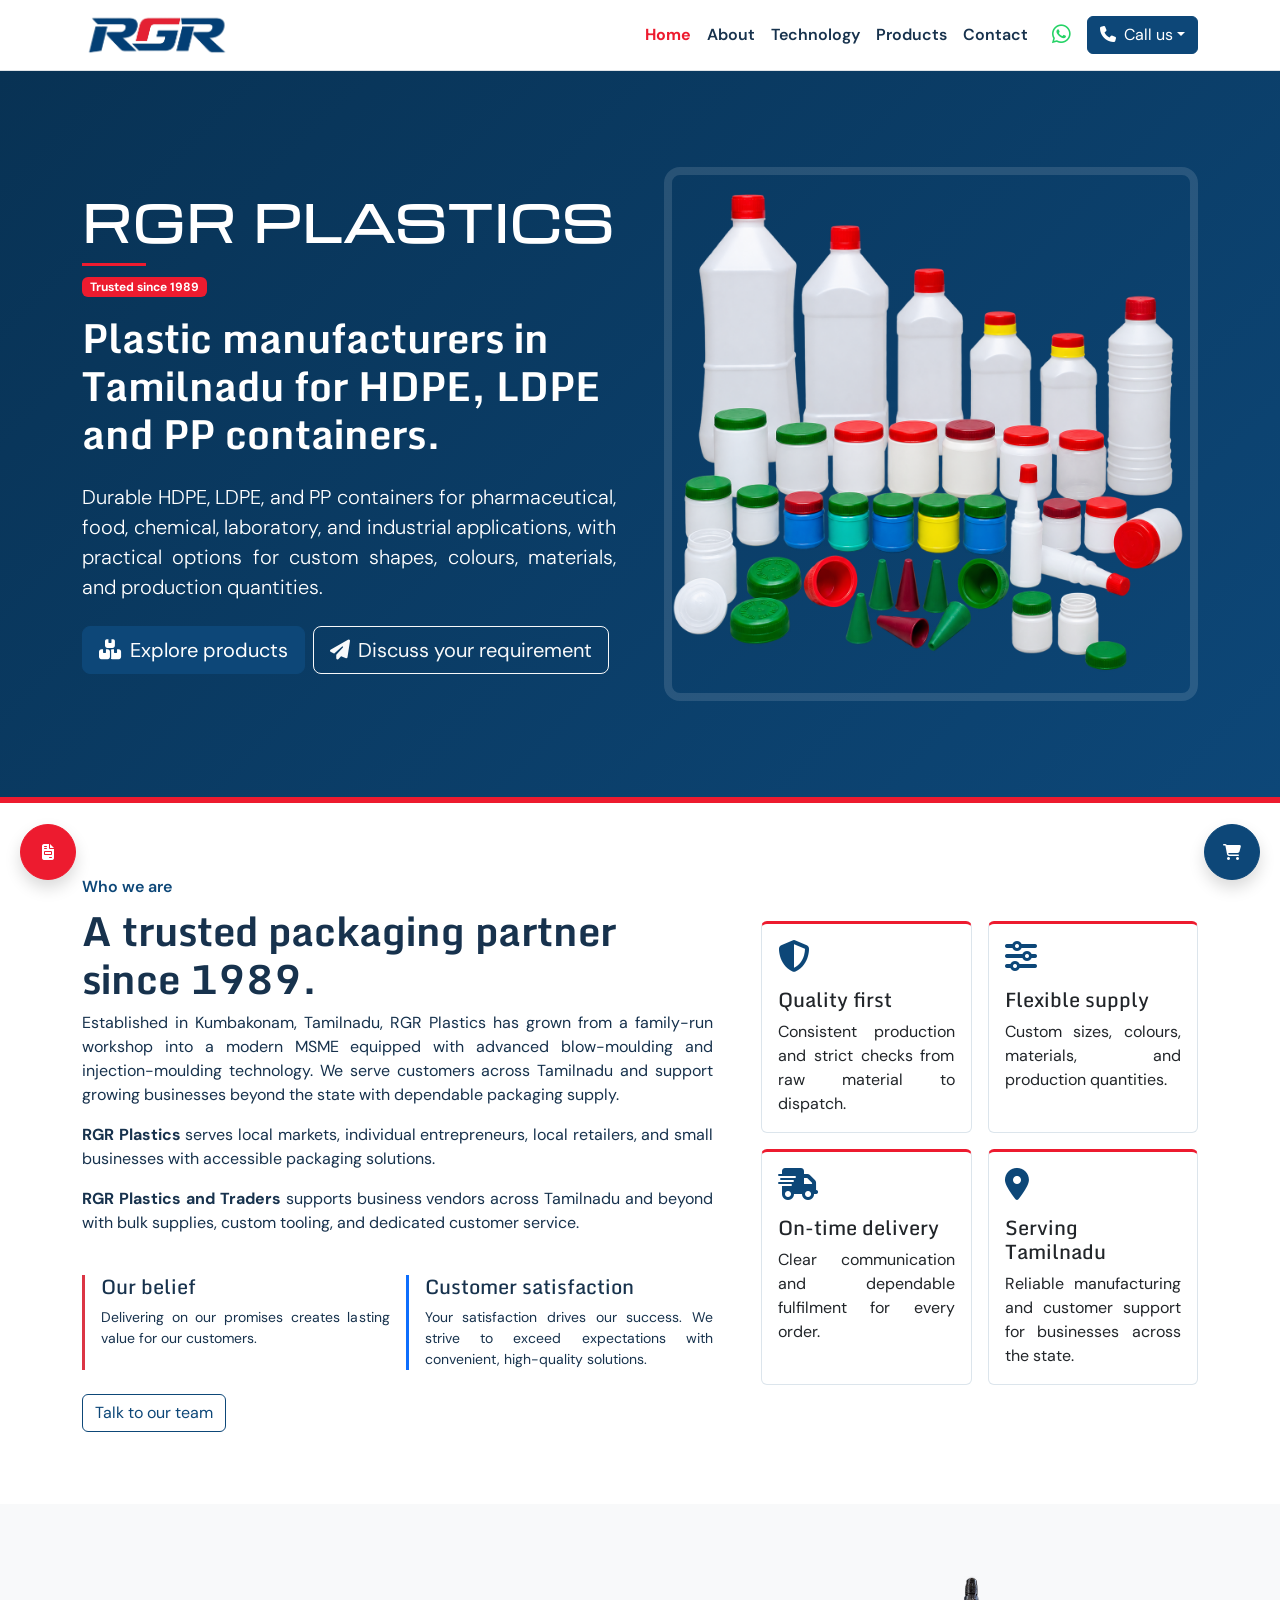
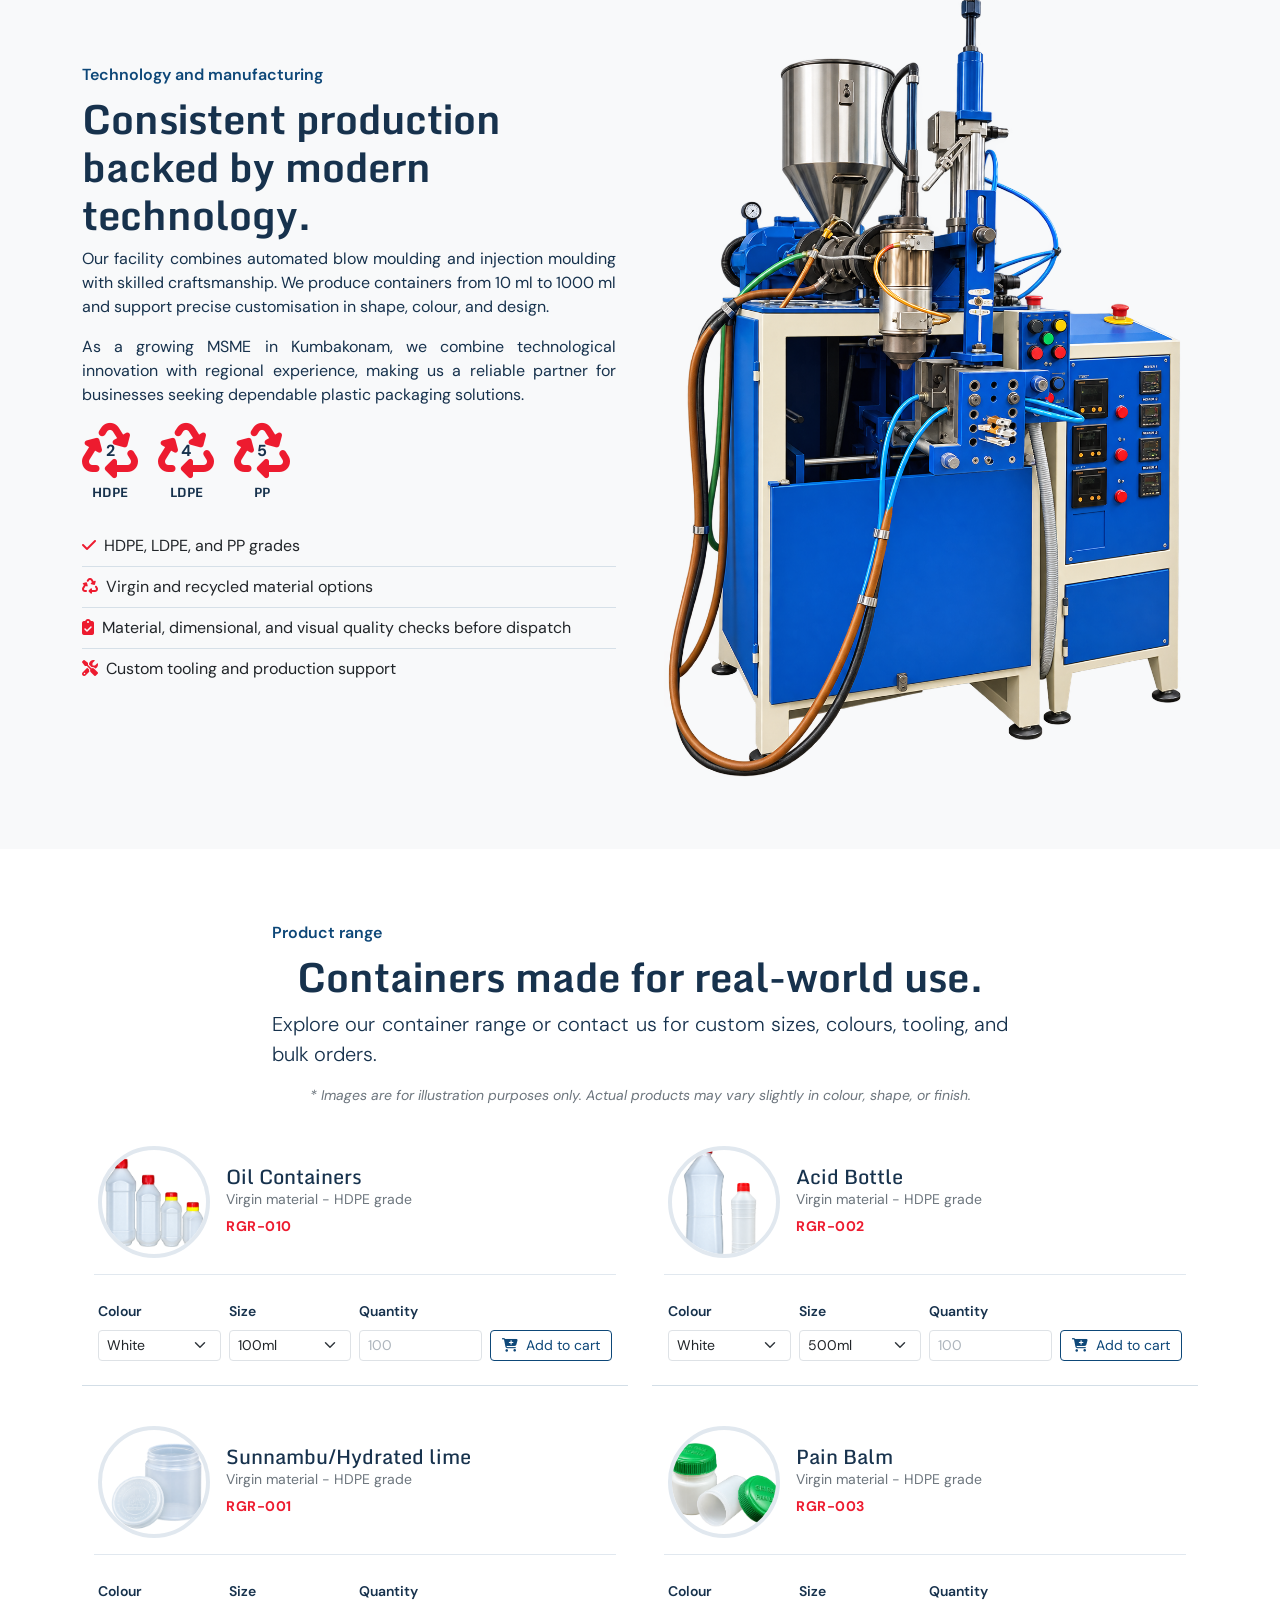
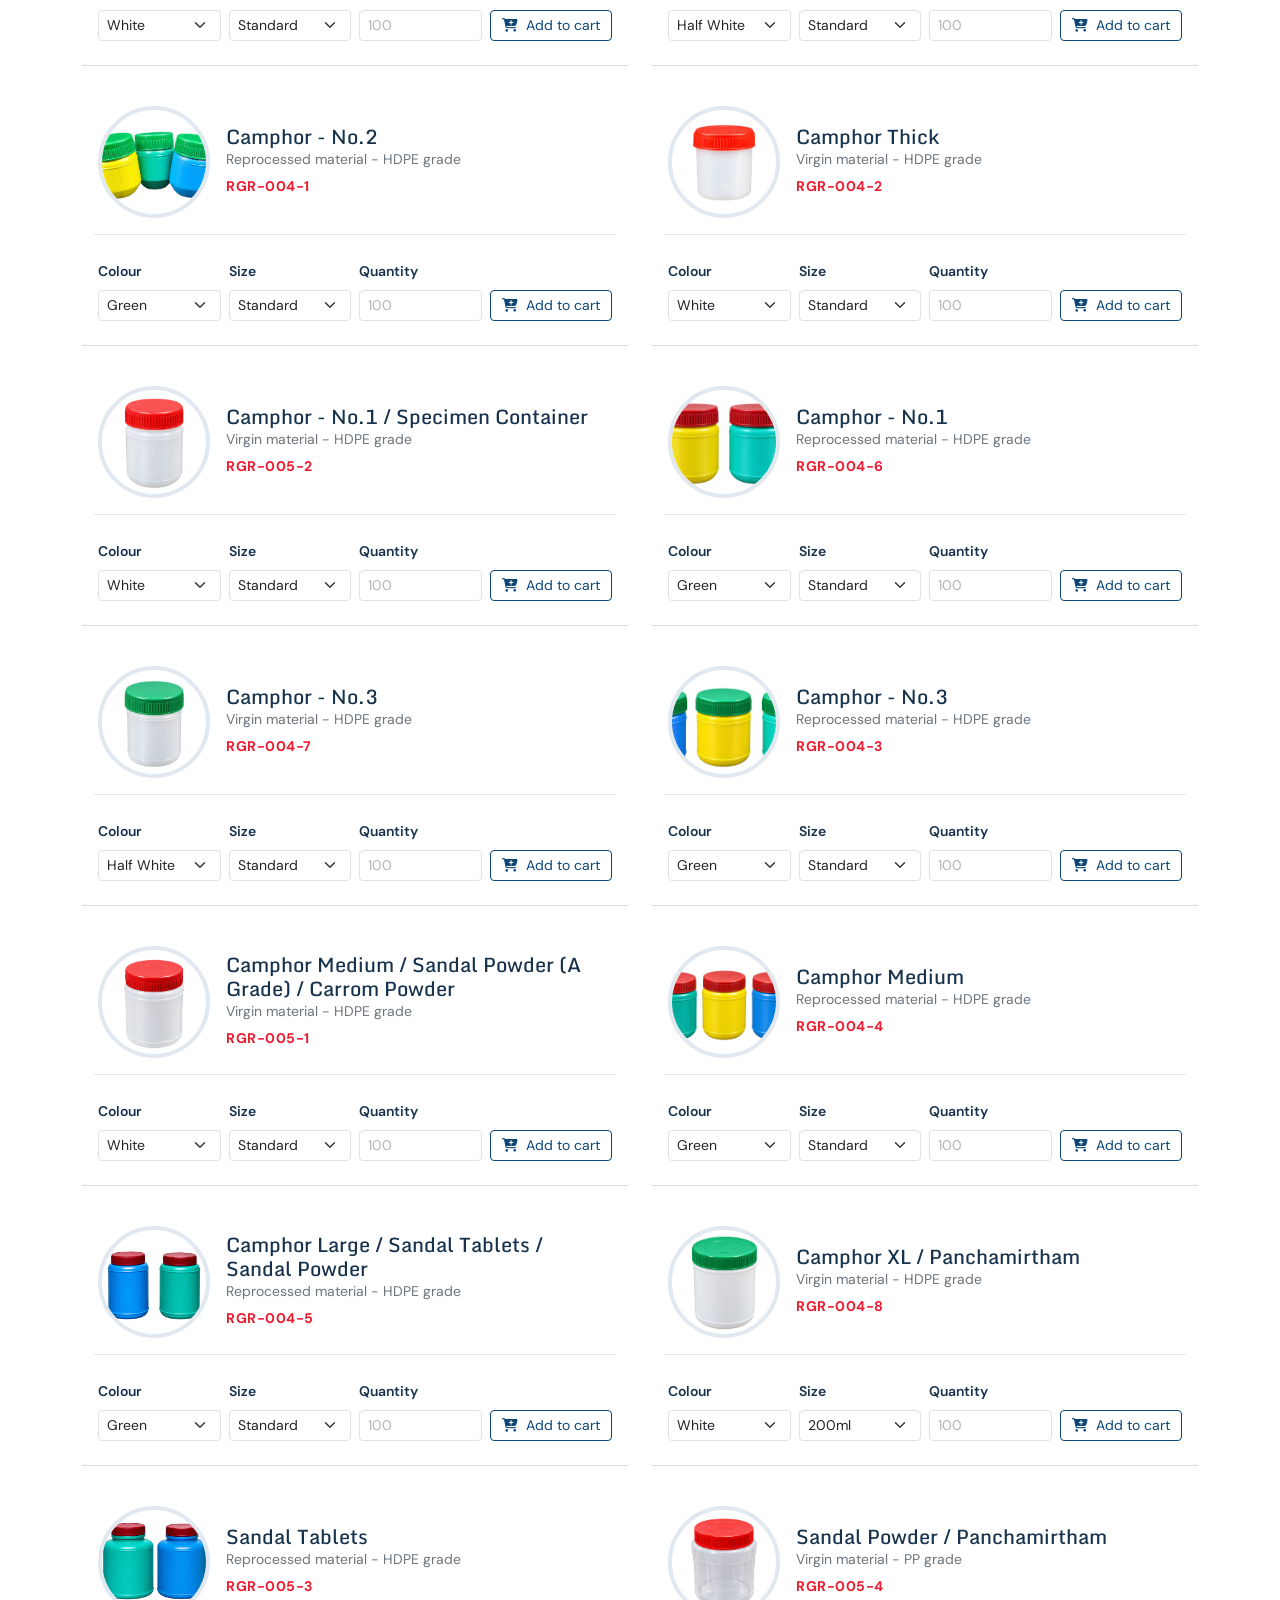
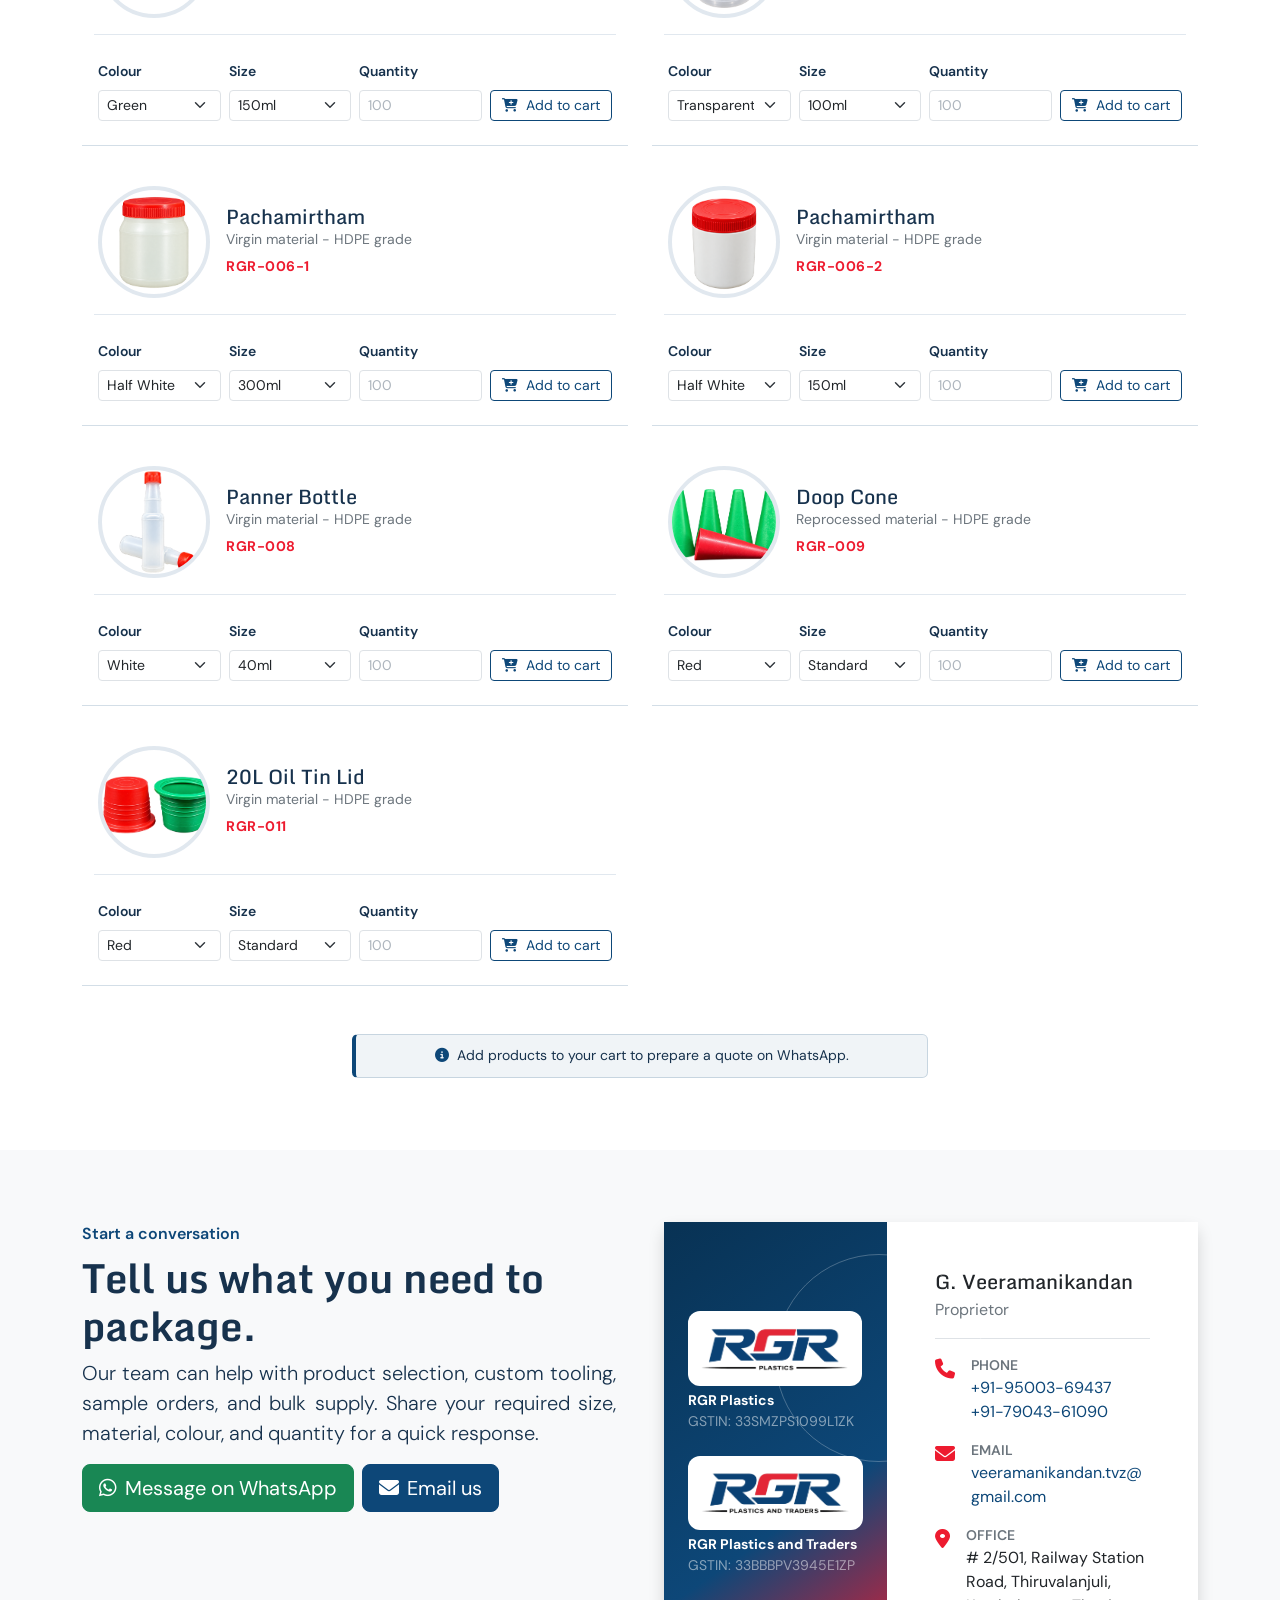
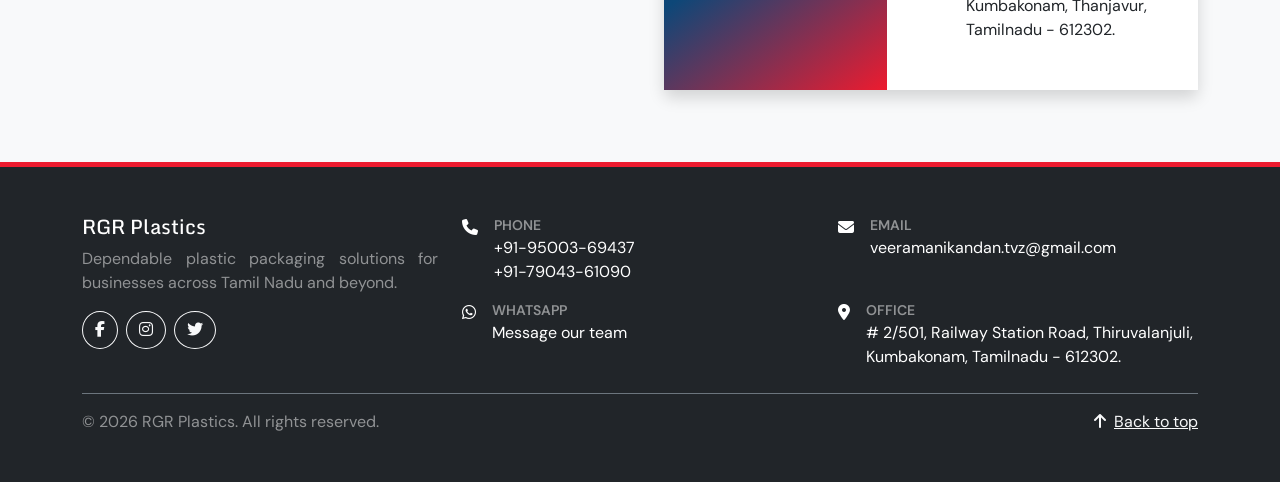
==== index.html @ 865efd6a "updated script" ====
<!doctype html>
<html lang="en">

<head>
    <meta charset="utf-8">
    <meta name="viewport" content="width=device-width, initial-scale=1">
    <meta name="description"
        content="RGR Plastics is a trusted plastic manufacturer in Tamilnadu, producing HDPE, LDPE, and PP containers for pharmaceutical, food, chemical, and industrial applications.">
    <meta name="author" content="RGR Plastics">
    <meta name="robots" content="index, follow">
    <link rel="canonical" href="https://rgrplastics.in/">
    <meta property="og:type" content="website">
    <meta property="og:url" content="https://rgrplastics.in/">
    <meta property="og:title" content="Plastic Manufacturers in Tamilnadu | RGR Plastics">
    <meta property="og:description"
        content="Trusted plastic manufacturers in Tamilnadu producing reliable HDPE, LDPE, and PP containers for business and industrial packaging.">
    <meta property="og:image" content="https://rgrplastics.in/img/rgr/logo.png">
    <meta name="twitter:card" content="summary_large_image">
    <meta name="twitter:title" content="Plastic Manufacturers in Tamilnadu | RGR Plastics">
    <meta name="twitter:description"
        content="Plastic manufacturers in Tamilnadu producing HDPE, LDPE, and PP containers for pharmaceutical, food, chemical, laboratory, and industrial applications.">
    <meta name="twitter:image" content="https://rgrplastics.in/img/rgr/logo.png">
    <title>Plastic Manufacturers in Tamilnadu | RGR Plastics</title>
    <link rel="icon" href="img/rgr/logo.png" type="image/png">
    <link rel="preconnect" href="https://fonts.googleapis.com">
    <link rel="preconnect" href="https://fonts.gstatic.com" crossorigin>
    <link
        href="https://fonts.googleapis.com/css2?family=DM+Sans:wght@400;500;600;700&family=Michroma&family=Monda:wght@400;500;600;700&display=swap"
        rel="stylesheet">
    <link href="https://cdn.jsdelivr.net/npm/bootstrap@5.3.3/dist/css/bootstrap.min.css" rel="stylesheet"
        integrity="sha384-QWTKZyjpPEjISv5WaRU9OFeRpok6YctnYmDr5pNlyT2bRjXh0JMhjY6hW+ALEwIH" crossorigin="anonymous">
    <link href="https://cdnjs.cloudflare.com/ajax/libs/font-awesome/6.5.2/css/all.min.css" rel="stylesheet">
    <link href="css/theme.css" rel="stylesheet">
    <!-- Google tag (gtag.js) -->
    <script async src="https://www.googletagmanager.com/gtag/js?id=G-NBM13FR09Q"></script>
    <script>
        window.dataLayer = window.dataLayer || [];
        function gtag() { dataLayer.push(arguments); }
        gtag('js', new Date());

        gtag('config', 'G-NBM13FR09Q');
    </script>
    <script type="application/ld+json">
    {
        "@context": "https://schema.org",
        "@type": ["Organization", "LocalBusiness"],
        "name": "RGR Plastics",
        "url": "https://rgrplastics.in/",
        "logo": "https://rgrplastics.in/img/rgr/logo.png",
        "description": "Plastic manufacturer in Tamilnadu producing HDPE, LDPE, and PP containers for pharmaceutical, food, chemical, laboratory, and industrial applications.",
        "email": "veeramanikandan.tvz@gmail.com",
        "areaServed": "Tamilnadu",
        "address": {
            "@type": "PostalAddress",
            "streetAddress": "# 2/501, Railway Station Road, Thiruvalanjuli",
            "addressLocality": "Kumbakonam",
            "addressRegion": "Tamilnadu",
            "postalCode": "612302",
            "addressCountry": "IN"
        },
        "telephone": "+91-95003-69437",
        "contactPoint": [
            {
                "@type": "ContactPoint",
                "telephone": "+91-95003-69437",
                "contactType": "sales",
                "areaServed": "Tamilnadu"
            },
            {
                "@type": "ContactPoint",
                "telephone": "+91-79043-61090",
                "contactType": "sales",
                "areaServed": "Tamilnadu"
            }
        ]
    }
    </script>
</head>

<body data-bs-spy="scroll" data-bs-target="#site-navigation" data-bs-smooth-scroll="true" tabindex="0">
    <nav id="site-navigation" class="navbar navbar-expand-lg navbar-light bg-white border-bottom sticky-top">
        <div class="container">
            <a class="navbar-brand d-flex align-items-center gap-2" href="#home">
                <img src="img/rgr/logo.png" alt="RGR Plastics" width="120" height="40">
            </a>
            <button class="navbar-toggler" type="button" data-bs-toggle="collapse" data-bs-target="#main-navigation"
                aria-controls="main-navigation" aria-expanded="false" aria-label="Toggle navigation"><span
                    class="navbar-toggler-icon"></span></button>
            <div id="main-navigation" class="collapse navbar-collapse">
                <ul class="navbar-nav ms-auto mb-2 mb-lg-0">
                    <li class="nav-item"><a class="nav-link" href="#home">Home</a></li>
                    <li class="nav-item"><a class="nav-link" href="#about">About</a></li>
                    <li class="nav-item"><a class="nav-link" href="#technology">Technology</a></li>
                    <li class="nav-item"><a class="nav-link" href="#products">Products</a></li>
                    <li class="nav-item"><a class="nav-link" href="#contact">Contact</a></li>
                </ul>
                <a class="whatsapp-nav-link ms-lg-3" href="https://wa.me/919500369437" target="_blank"
                    rel="noopener noreferrer" aria-label="Message RGR Plastics on WhatsApp"
                    title="Message on WhatsApp"><i class="fa-brands fa-whatsapp" aria-hidden="true"></i></a>
                <div class="dropdown ms-lg-3">
                    <button class="btn btn-primary dropdown-toggle" type="button" data-bs-toggle="dropdown"
                        aria-expanded="false"><i class="fa-solid fa-phone me-2" aria-hidden="true"></i>Call us</button>
                    <ul class="dropdown-menu dropdown-menu-end">
                        <li><a class="dropdown-item" href="tel:+919500369437"><i class="fa-solid fa-phone me-2"
                                    aria-hidden="true"></i>+91 95003 69437</a></li>
                        <li><a class="dropdown-item" href="tel:+917904361090"><i class="fa-solid fa-phone me-2"
                                    aria-hidden="true"></i>+91 79043 61090</a></li>
                    </ul>
                </div>
            </div>
        </div>
    </nav>

    <main>
        <header id="home" class="hero-panel bg-dark text-white py-5">
            <div class="container py-5">
                <div class="row align-items-center g-5">
                    <div class="col-lg-6">
                        <div class="hero-brand mb-3">
                            <div class="hero-brand-title display-5 fw-bold mb-2 text-uppercase">RGR Plastics</div>
                            <span class="badge text-bg-primary">Trusted since 1989</span>
                        </div>
                        <h1 class="display-6 fw-bold">Plastic manufacturers in Tamilnadu for HDPE, LDPE and PP
                            containers.</h1>
                        <p class="lead my-4">Durable HDPE, LDPE, and PP containers for pharmaceutical, food, chemical,
                            laboratory, and industrial applications, with practical options for custom shapes, colours,
                            materials, and production quantities.</p>

                        <div class="d-flex flex-wrap gap-2"><a class="btn btn-primary btn-lg" href="#products"><i
                                    class="fa-solid fa-boxes-stacked me-2" aria-hidden="true"></i>Explore products</a><a
                                class="btn btn-outline-light btn-lg" href="#contact"><i
                                    class="fa-solid fa-paper-plane me-2" aria-hidden="true"></i>Discuss your
                                requirement</a>
                        </div>
                    </div>
                    <div class="col-lg-6 text-center"><img class="img-fluid rounded-4" src="img/rgr/homepage.png"
                            alt="RGR Plastics manufacturing facility and products" width="600" height="400"
                            fetchpriority="high"></div>
                </div>
            </div>
        </header>

        <section id="about" class="py-5">
            <div class="container py-4">
                <div class="row g-5 align-items-center">
                    <div class="col-lg-7">
                        <p class="text-primary fw-semibold mb-2">Who we are</p>
                        <h2 class="display-6 fw-bold">A trusted packaging partner since 1989.</h2>
                        <p>Established in Kumbakonam, Tamilnadu, RGR Plastics has grown from a family-run
                            workshop into a modern MSME equipped with advanced blow-moulding and injection-moulding
                            technology. We serve customers across Tamilnadu and support growing businesses
                            beyond the state with dependable packaging supply.</p>
                        <p><strong>RGR Plastics</strong> serves local markets, individual entrepreneurs, local
                            retailers,
                            and small businesses with accessible packaging solutions. </p>
                        <p><strong>RGR Plastics and
                                Traders</strong> supports business vendors across Tamilnadu and beyond with bulk
                            supplies, custom tooling, and dedicated customer service.</p>
                        <div class="row g-3 mt-4 mb-4">
                            <div class="col-sm-6">
                                <div class="h-100 border-start border-3 border-danger ps-3">
                                    <h3 class="h5 mb-2">Our belief</h3>
                                    <p class="mb-0 small">Delivering on our promises creates lasting value for our
                                        customers.</p>
                                </div>
                            </div>
                            <div class="col-sm-6">
                                <div class="h-100 border-start border-3 border-primary ps-3">
                                    <h3 class="h5 mb-2">Customer satisfaction</h3>
                                    <p class="mb-0 small">Your satisfaction drives our success. We strive to exceed
                                        expectations with convenient, high-quality solutions.</p>
                                </div>
                            </div>
                        </div>
                        <a class="btn btn-outline-primary" href="#contact">Talk to our team</a>
                    </div>
                    <div class="col-lg-5">
                        <div class="row row-cols-1 row-cols-sm-2 g-3">
                            <div class="col">
                                <div class="card h-100">
                                    <div class="card-body"><i class="fa-solid fa-shield-halved fs-2 text-primary mb-3"
                                            aria-hidden="true"></i>
                                        <h3 class="h5">Quality first</h3>
                                        <p class="mb-0">Consistent production and strict checks from raw material to
                                            dispatch.</p>
                                    </div>
                                </div>
                            </div>
                            <div class="col">
                                <div class="card h-100">
                                    <div class="card-body"><i class="fa-solid fa-sliders fs-2 text-primary mb-3"
                                            aria-hidden="true"></i>
                                        <h3 class="h5">Flexible supply</h3>
                                        <p class="mb-0">Custom sizes, colours, materials, and production quantities.</p>
                                    </div>
                                </div>
                            </div>
                            <div class="col">
                                <div class="card h-100">
                                    <div class="card-body"><i class="fa-solid fa-truck-fast fs-2 text-primary mb-3"
                                            aria-hidden="true"></i>
                                        <h3 class="h5">On-time delivery</h3>
                                        <p class="mb-0">Clear communication and dependable fulfilment for every order.
                                        </p>
                                    </div>
                                </div>
                            </div>
                            <div class="col">
                                <div class="card h-100">
                                    <div class="card-body"><i class="fa-solid fa-location-dot fs-2 text-primary mb-3"
                                            aria-hidden="true"></i>
                                        <h3 class="h5">Serving Tamilnadu</h3>
                                        <p class="mb-0">Reliable manufacturing and customer support for businesses
                                            across the state.</p>
                                    </div>
                                </div>
                            </div>
                        </div>
                    </div>
                </div>
            </div>
        </section>

        <section id="technology" class="bg-light py-5">
            <div class="container py-4">
                <div class="row g-5 align-items-center">
                    <div class="col-lg-6 order-lg-2"><img class="img-fluid rounded-4" src="img/rgr/technology.png"
                            alt="Plastic container manufacturing machine at RGR Plastics" width="600" height="450"
                            loading="lazy"></div>
                    <div class="col-lg-6 order-lg-1">
                        <p class="text-primary fw-semibold mb-2">Technology and manufacturing</p>
                        <h2 class="display-6 fw-bold">Consistent production backed by modern technology.</h2>
                        <p>Our facility combines automated blow moulding and injection moulding with skilled
                            craftsmanship. We produce containers from 10 ml to 1000 ml and support precise customisation
                            in shape, colour, and design.</p>
                        <p>As a growing MSME in Kumbakonam, we combine technological innovation with regional
                            experience,
                            making us a reliable partner for businesses seeking dependable plastic packaging solutions.
                        </p>
                        <div class="material-codes mb-4" aria-label="Plastic resin identification codes">
                            <div class="material-code-item">
                                <div class="material-code-symbol"><i class="fa-solid fa-recycle"
                                        aria-hidden="true"></i><strong>2</strong></div><span>HDPE</span>
                            </div>
                            <div class="material-code-item">
                                <div class="material-code-symbol"><i class="fa-solid fa-recycle"
                                        aria-hidden="true"></i><strong>4</strong></div><span>LDPE</span>
                            </div>
                            <div class="material-code-item">
                                <div class="material-code-symbol"><i class="fa-solid fa-recycle"
                                        aria-hidden="true"></i><strong>5</strong></div><span>PP</span>
                            </div>
                        </div>
                        <ul class="list-group list-group-flush">
                            <li class="list-group-item bg-transparent px-0"><i
                                    class="fa-solid fa-check text-primary me-2" aria-hidden="true"></i>HDPE, LDPE, and
                                PP grades</li>
                            <li class="list-group-item bg-transparent px-0"><i
                                    class="fa-solid fa-recycle text-primary me-2" aria-hidden="true"></i>Virgin and
                                recycled material options</li>
                            <li class="list-group-item bg-transparent px-0"><i
                                    class="fa-solid fa-clipboard-check text-primary me-2"
                                    aria-hidden="true"></i>Material,
                                dimensional, and visual quality checks before dispatch</li>
                            <li class="list-group-item bg-transparent px-0"><i
                                    class="fa-solid fa-screwdriver-wrench text-primary me-2"
                                    aria-hidden="true"></i>Custom tooling and production support</li>
                        </ul>
                    </div>
                </div>
            </div>
        </section>

        <section id="products" class="py-5">
            <div class="container py-4">
                <div class="row justify-content-center text-center mb-4">
                    <div class="col-lg-8">
                        <p class="text-primary fw-semibold mb-2">Product range</p>
                        <h2 class="display-6 fw-bold">Containers made for real-world use.</h2>
                        <p class="lead">Explore our container range or contact us for custom sizes, colours, tooling,
                            and bulk orders.</p>
                        <p class="small text-secondary fst-italic text-center mb-0">* Images are for illustration
                            purposes only.
                            Actual
                            products may vary slightly in colour, shape, or finish.</p>
                    </div>
                </div>
                <div id="product-grid" class="row row-cols-1 row-cols-lg-2 g-4" aria-label="Product catalogue"></div>
                <p class="product-quote-note small text-center mt-5 mb-0" role="note"><i
                        class="fa-solid fa-circle-info me-2" aria-hidden="true"></i>Add products to your cart to
                    prepare a quote on WhatsApp.</p>
            </div>
        </section>

        <section id="contact" class="bg-light py-5">
            <div class="container py-4">
                <div class="row g-5">
                    <div class="col-lg-6">
                        <p class="text-primary fw-semibold mb-2">Start a conversation</p>
                        <h2 class="display-6 fw-bold">Tell us what you need to package.</h2>
                        <p class="lead">Our team can help with product selection, custom tooling, sample orders, and
                            bulk supply. Share your required size, material, colour, and quantity for a quick response.
                        </p>
                        <div class="d-flex flex-wrap gap-2"><a class="btn btn-success btn-lg"
                                href="https://wa.me/919500369437?text=Hi" target="_blank" rel="noopener noreferrer"><i
                                    class="fa-brands fa-whatsapp me-2" aria-hidden="true"></i>Message on WhatsApp</a><a
                                class="btn btn-primary btn-lg" href="mailto:veeramanikandan.tvz@gmail.com"><i
                                    class="fa-solid fa-envelope me-2" aria-hidden="true"></i>Email us</a></div>
                    </div>
                    <div class="col-lg-6">
                        <div class="card theme-vcard h-100 border-0 shadow">
                            <div class="row g-0 h-100">
                                <div
                                    class="col-md-5 vcard-profile text-white d-flex flex-column justify-content-center align-items-center text-center p-5 p-lg-4">
                                    <img class="vcard-logo img-fluid mb-1" src="img/rgr/logo-p.png" alt="RGR Plastics">
                                    <div class="small text-white-50 text-start w-100">
                                        <p class="mb-4"><strong class="text-white d-block">RGR Plastics</strong>GSTIN:
                                            33SMZPS1099L1ZK</p>
                                        <img class="vcard-logo img-fluid mb-1" src="img/rgr/logo-pt.png"
                                            alt="RGR Plastics and Traders">
                                        <p class="mb-4"><strong class="text-white d-block">RGR Plastics and
                                                Traders</strong>GSTIN: 33BBBPV3945E1ZP</p>
                                    </div>
                                </div>
                                <div class="col-md-7 bg-white">
                                    <div class="card-body p-4 p-lg-5">
                                        <div class="border-bottom pb-3 mb-3">
                                            <h4 class="h5 mb-1">G. Veeramanikandan</h4>
                                            <p class="text-secondary mb-0">Proprietor</p>
                                        </div>
                                        <div class="vstack gap-3">
                                            <div class="d-flex align-items-start gap-3"><i
                                                    class="fa-solid fa-phone text-primary fs-5 mt-1"
                                                    aria-hidden="true"></i><span><small
                                                        class="d-block text-secondary text-uppercase fw-semibold">Phone</small><a
                                                        class="text-decoration-none"
                                                        href="tel:+919500369437">+91-95003-69437</a><br><a
                                                        class="text-decoration-none"
                                                        href="tel:+917904361090">+91-79043-61090</a></span></div>
                                            <a class="text-decoration-none d-flex align-items-start gap-3"
                                                href="mailto:veeramanikandan.tvz@gmail.com"><i
                                                    class="fa-solid fa-envelope text-primary fs-5 mt-1"
                                                    aria-hidden="true"></i><span><small
                                                        class="d-block text-secondary text-uppercase fw-semibold">Email</small><span
                                                        class="text-break">veeramanikandan.tvz@gmail.com</span></span></a>
                                            <div class="d-flex align-items-start gap-3"><i
                                                    class="fa-solid fa-location-dot text-primary fs-5 mt-1"
                                                    aria-hidden="true"></i><span><small
                                                        class="d-block text-secondary text-uppercase fw-semibold">Office</small><span>#
                                                        2/501, Railway Station Road, Thiruvalanjuli, Kumbakonam,
                                                        Thanjavur, Tamilnadu - 612302.</span></span></div>
                                        </div>
                                    </div>
                                </div>
                            </div>
                        </div>
                    </div>
                </div>
        </section>
    </main>

    <footer class="bg-dark text-white py-5">
        <div class="container">
            <div class="row g-4 mb-4">
                <div class="col-lg-4">
                    <h2 class="h5 mb-2">RGR Plastics</h2>
                    <p class="text-white-50 mb-0">Dependable plastic packaging solutions for businesses across Tamil
                        Nadu and beyond.</p>
                    <div class="footer-social d-flex gap-2 mt-3" aria-label="Social media links">
                        <a class="btn btn-outline-light rounded-circle"
                            href="https://www.facebook.com/rgrplasticsandtraders" target="_blank"
                            rel="noopener noreferrer" aria-label="RGR Plastics on Facebook" title="Facebook"><i
                                class="fa-brands fa-facebook-f" aria-hidden="true"></i></a>
                        <a class="btn btn-outline-light rounded-circle"
                            href="https://www.instagram.com/rgrplasticsandtraders" target="_blank"
                            rel="noopener noreferrer" aria-label="RGR Plastics on Instagram" title="Instagram"><i
                                class="fa-brands fa-instagram" aria-hidden="true"></i></a>
                        <a class="btn btn-outline-light rounded-circle" href="https://twitter.com/rgrplasticsandtraders"
                            target="_blank" rel="noopener noreferrer" aria-label="RGR Plastics on Twitter"
                            title="Twitter"><i class="fa-brands fa-twitter" aria-hidden="true"></i></a>
                    </div>
                </div>
                <div class="col-lg-8">
                    <div class="row row-cols-1 row-cols-sm-2 g-3 footer-contact">
                        <div class="col">
                            <div class="d-flex gap-3"><i class="fa-solid fa-phone mt-1"
                                    aria-hidden="true"></i><span><small
                                        class="d-block text-white-50 text-uppercase fw-semibold">Phone</small><a
                                        class="text-decoration-none" href="tel:+919500369437">+91-95003-69437</a><br><a
                                        class="text-decoration-none" href="tel:+917904361090">+91-79043-61090</a></span>
                            </div>
                        </div>
                        <div class="col"><a class="text-decoration-none d-flex gap-3"
                                href="mailto:veeramanikandan.tvz@gmail.com"><i class="fa-solid fa-envelope mt-1"
                                    aria-hidden="true"></i><span><small
                                        class="d-block text-white-50 text-uppercase fw-semibold">Email</small><span
                                        class="text-break">veeramanikandan.tvz@gmail.com</span></span></a></div>
                        <div class="col"><a class="text-decoration-none d-flex gap-3" href="https://wa.me/919500369437"
                                target="_blank" rel="noopener noreferrer"><i class="fa-brands fa-whatsapp mt-1"
                                    aria-hidden="true"></i><span><small
                                        class="d-block text-white-50 text-uppercase fw-semibold">WhatsApp</small>Message
                                    our team</span></a></div>
                        <div class="col">
                            <div class="d-flex gap-3"><i class="fa-solid fa-location-dot mt-1"
                                    aria-hidden="true"></i><span><small
                                        class="d-block text-white-50 text-uppercase fw-semibold">Office</small># 2/501,
                                    Railway Station Road, Thiruvalanjuli, Kumbakonam, Tamilnadu - 612302.</span></div>
                        </div>
                    </div>
                </div>
            </div>
            <div class="border-top border-secondary pt-3 d-flex flex-column flex-md-row justify-content-between gap-2">
                <span class="text-white-50">&copy; 2026 RGR Plastics. All rights reserved.</span><a class="link-light"
                    href="#home"><i class="fa-solid fa-arrow-up me-2" aria-hidden="true"></i>Back to top</a>
            </div>
        </div>
    </footer>

    <button id="cart-toggle" class="cart-float btn btn-primary shadow" type="button" data-bs-toggle="offcanvas"
        data-bs-target="#cart-panel" aria-controls="cart-panel" aria-label="Open quote cart">
        <i class="fa-solid fa-cart-shopping" aria-hidden="true"></i><span id="cart-count" class="cart-count">0</span>
    </button>

    <button id="enquiry-toggle" class="cart-float cart-float-start enquiry-float btn shadow" type="button"
        data-bs-toggle="offcanvas" data-bs-target="#enquiry-panel" aria-controls="enquiry-panel"
        aria-label="Open enquiry form">
        <i class="fa-solid fa-file-invoice" aria-hidden="true"></i><span id="enquiry-count"
            class="cart-count d-none">0</span>
    </button>

    <div class="toast-container app-toast-container position-fixed top-0 end-0 p-3" aria-live="polite"
        aria-atomic="true">
        <div id="app-toast" class="toast text-bg-danger border-0" role="alert">
            <div class="d-flex">
                <div id="app-toast-message" class="toast-body">Please check your selection.</div>
                <button type="button" class="btn-close btn-close-white me-2 m-auto" data-bs-dismiss="toast"
                    aria-label="Close"></button>
            </div>
        </div>
    </div>

    <div class="offcanvas offcanvas-end" tabindex="-1" id="cart-panel" aria-labelledby="cart-panel-title">
        <div class="offcanvas-header border-bottom">
            <h2 class="offcanvas-title h5" id="cart-panel-title">Quote cart</h2>
            <button type="button" class="btn-close" data-bs-dismiss="offcanvas" aria-label="Close cart"></button>
        </div>
        <div class="offcanvas-body d-flex flex-column">
            <div id="cart-items" class="flex-grow-1">
                <p class="text-secondary">Your quote cart is empty.</p>
            </div>
            <div class="border-top pt-3">
                <button id="request-quote" class="btn btn-success w-100" type="button"><i
                        class="fa-brands fa-whatsapp me-2" aria-hidden="true"></i>Request Quote</button>
                <p class="small text-secondary mt-2 mb-0">Your selected items will be sent to RGR Plastics on WhatsApp.
                </p>
            </div>
        </div>
    </div>

    <div class="offcanvas offcanvas-start" tabindex="-1" id="enquiry-panel" aria-labelledby="enquiry-panel-title">
        <div class="offcanvas-header border-bottom">
            <h2 class="offcanvas-title h5" id="enquiry-panel-title">Enquiry cart</h2>
            <button type="button" class="btn-close" data-bs-dismiss="offcanvas" aria-label="Close"></button>
        </div>
        <div class="offcanvas-body d-flex flex-column">

            <!-- Step 1: review the same items from the quote cart -->
            <div id="enquiry-step-cart">
                <div id="enquiry-items" class="mb-3">
                    <p class="text-secondary">Your enquiry cart is empty.</p>
                </div>
                <button id="enquiry-continue" type="button" class="btn btn-primary w-100" disabled>Continue to your
                    details</button>
                <p class="small text-secondary mt-2 mb-0">We'll ask for a few contact details to confirm and send your
                    quote.</p>
            </div>

            <!-- Step 2: contact details + captcha -->
            <div id="enquiry-step-form" class="d-none">
                <div id="enquiry-form-alert" class="alert alert-danger py-2 px-3 small d-none" role="alert"></div>
                <form id="enquiry-form" novalidate>
                    <div class="mb-3">
                        <label class="form-label small fw-semibold" for="enq-company">Company name</label>
                        <input type="text" class="form-control" id="enq-company" placeholder="Optional">
                    </div>
                    <div class="row g-2 mb-3">
                        <div class="col-sm-6">
                            <label class="form-label small fw-semibold" for="enq-first-name">First name <span
                                    class="text-danger">*</span></label>
                            <input type="text" class="form-control" id="enq-first-name" required>
                            <div class="invalid-feedback">Please enter the first name.</div>
                        </div>
                        <div class="col-sm-6">
                            <label class="form-label small fw-semibold" for="enq-last-name">Last name <span
                                    class="text-danger">*</span></label>
                            <input type="text" class="form-control" id="enq-last-name" required>
                            <div class="invalid-feedback">Please enter the last name.</div>
                        </div>
                    </div>
                    <div class="mb-3">
                        <label class="form-label small fw-semibold" for="enq-designation">Designation</label>
                        <input type="text" class="form-control" id="enq-designation" placeholder="Optional">
                    </div>
                    <div class="mb-3">
                        <label class="form-label small fw-semibold" for="enq-address">Address</label>
                        <textarea class="form-control" id="enq-address" rows="2" placeholder="Optional"></textarea>
                    </div>
                    <div class="mb-3">
                        <label class="form-label small fw-semibold" for="enq-mobile">Mobile number</label>
                        <input type="tel" class="form-control" id="enq-mobile" placeholder="10-digit mobile number">
                        <div class="invalid-feedback">Enter a valid 10-digit mobile number.</div>
                    </div>
                    <div class="mb-3">
                        <label class="form-label small fw-semibold" for="enq-whatsapp">WhatsApp number</label>
                        <input type="tel" class="form-control" id="enq-whatsapp" placeholder="10-digit WhatsApp number">
                        <div class="invalid-feedback">Enter a valid 10-digit WhatsApp number.</div>
                    </div>
                    <div class="mb-2">
                        <label class="form-label small fw-semibold" for="enq-email">Email ID</label>
                        <input type="email" class="form-control" id="enq-email" placeholder="you@company.com">
                        <div class="invalid-feedback">Enter a valid email address.</div>
                    </div>
                    <p class="small text-secondary mb-3">Please provide at least your WhatsApp number or email ID, so
                        we can send your quotation.</p>

                    <div class="mb-3">
                        <label class="form-label small fw-semibold">Confirm you're not a robot <span
                                class="text-danger">*</span></label>
                        <!--
                          Get a site key + secret key at https://www.google.com/recaptcha/admin
                          (choose "reCAPTCHA v2" -> "I'm not a robot" Checkbox) and put the site
                          key below. The SECRET key must never go in this file — it belongs on
                          the backend, which verifies the token from g-recaptcha-response against
                          https://www.google.com/recaptcha/api/siteverify before accepting the
                          enquiry. See the SUPABASE_TABLE_URL note further down.
                        -->
                        <div class="g-recaptcha" id="enq-recaptcha"></div>
                        <div class="text-danger small mt-1 d-none" id="enq-captcha-feedback">Please confirm you're
                            not a robot.</div>
                    </div>

                    <div class="d-flex gap-2">
                        <button type="button" id="enquiry-back" class="btn btn-outline-primary w-50">Back</button>
                        <button type="submit" id="enquiry-submit" class="btn btn-primary w-50"><i
                                class="fa-solid fa-paper-plane me-2" aria-hidden="true"></i>Submit enquiry</button>
                    </div>
                </form>
            </div>

            <!-- Step 3: success -->
            <div id="enquiry-step-success" class="d-none text-center my-auto">
                <i class="fa-solid fa-circle-check text-success display-5 mb-3" aria-hidden="true"></i>
                <h3 class="h5">Thank you, <span id="enquiry-success-name"></span>!</h3>
                <p class="text-secondary small mb-3">Your enquiry has been sent to the RGR Plastics team.</p>
                <p class="small text-secondary mb-1">Your enquiry ID</p>
                <p class="fw-bold fs-5 text-primary" id="enquiry-id-display"></p>
                <p class="small text-secondary" id="enquiry-success-channels"></p>
                <button type="button" id="enquiry-done" class="btn btn-primary w-100 mt-2" data-bs-dismiss="offcanvas">Done</button>
            </div>

        </div>
    </div>

    <div class="modal fade" id="product-image-modal" tabindex="-1" aria-labelledby="product-image-modal-title"
        aria-hidden="true">
        <div class="modal-dialog modal-dialog-centered modal-lg">
            <div class="modal-content border-0">
                <div class="modal-header">
                    <h2 class="modal-title h5" id="product-image-modal-title">Product preview</h2>
                    <button type="button" class="btn-close" data-bs-dismiss="modal" aria-label="Close"></button>
                </div>
                <div class="modal-body text-center p-4">
                    <img id="product-image-modal-preview" class="img-fluid rounded-3" src="" alt="">
                    <p class="small text-secondary fst-italic mt-3 mb-0">* Image for illustration purposes only. Actual
                        products may vary slightly in colour, shape, or finish.</p>
                </div>
            </div>
        </div>
    </div>

    <script src="https://cdn.jsdelivr.net/npm/bootstrap@5.3.3/dist/js/bootstrap.bundle.min.js"
        integrity="sha384-YvpcrYf0tY3lHB60NNkmXc5s9fDVZLESaAA55NDzOxhy9GkcIdslK1eN7N6jIeHz"
        crossorigin="anonymous"></script>
    <script src="js/config.js"></script>
    <script>
        const captcha = document.getElementById('enq-recaptcha');
        if (captcha && window.RGR_CONFIG && window.RGR_CONFIG.recaptchaSiteKey) {
            captcha.dataset.sitekey = window.RGR_CONFIG.recaptchaSiteKey;
        }
    </script>
    <script src="https://www.google.com/recaptcha/api.js" async defer></script>
    <script src="js/app.js"></script>
</body>

</html>
---- css/theme.css ----
:root {
  --rgr-navy: #0d4778;
  --rgr-navy-dark: #083254;
  --rgr-red: #ed1b2f;
  --rgr-ink: #17324d;
}

html,
body {
  max-width: 100%;
}

html {
  overflow-x: clip;
}

.navbar.sticky-top {
  position: sticky;
  top: 0;
  z-index: 1020;
}

body {
  color: var(--rgr-ink);
  font-family: "DM Sans", sans-serif;
}

p {
  text-align: justify;
}

h1,
h2,
h3,
h4,
h5,
h6,
.navbar-brand {
  font-family: "Monda", sans-serif;
}

.hero-brand-title {
  font-family: "Michroma", sans-serif;
  letter-spacing: 0.04em;
}

.hero-brand-title::after {
  background-color: var(--rgr-red);
  content: "";
  display: block;
  height: 3px;
  margin-top: 0.75rem;
  width: 4rem;
}

.navbar-brand {
  color: var(--rgr-navy);
  letter-spacing: 0.04em;
}

.navbar-brand img {
  height: auto;
  object-fit: contain;
  width: 150px;
}

.navbar .nav-link {
  color: var(--rgr-ink);
  font-weight: 600;
}

.navbar .nav-link:hover,
.navbar .nav-link:focus,
.navbar .nav-link.active {
  color: var(--rgr-red);
}

.navbar .nav-link.active {
  font-weight: 700;
}

.whatsapp-nav-link {
  color: #25d366;
  font-size: 1.35rem;
  line-height: 1;
}

.whatsapp-nav-link:hover,
.whatsapp-nav-link:focus {
  color: #128c7e;
}

.btn-primary {
  --bs-btn-bg: var(--rgr-navy);
  --bs-btn-border-color: var(--rgr-navy);
  --bs-btn-hover-bg: var(--rgr-navy-dark);
  --bs-btn-hover-border-color: var(--rgr-navy-dark);
}

.btn-outline-primary {
  --bs-btn-color: var(--rgr-navy);
  --bs-btn-border-color: var(--rgr-navy);
  --bs-btn-hover-bg: var(--rgr-navy);
  --bs-btn-hover-border-color: var(--rgr-navy);
}

.hero-panel {
  background: linear-gradient(135deg, var(--rgr-navy-dark), var(--rgr-navy));
  border-bottom: 6px solid var(--rgr-red);
}

.hero-panel .badge {
  background-color: var(--rgr-red) !important;
}

.hero-panel img {
  border: 8px solid rgba(255, 255, 255, 0.12);
}

section {
  scroll-margin-top: 5rem;
}

.text-primary {
  color: var(--rgr-navy) !important;
}

#about .card,
#technology .list-group-item,
.theme-vcard {
  border-color: rgba(13, 71, 120, 0.14);
}

#about .card {
  border-top: 3px solid var(--rgr-red);
  transition:
    transform 180ms ease,
    box-shadow 180ms ease;
}

#about .card:hover {
  box-shadow: 0 0.75rem 1.5rem rgba(13, 71, 120, 0.12);
  transform: translateY(-0.2rem);
}

#technology .list-group-item i,
.theme-vcard i {
  color: var(--rgr-red) !important;
}

.vcard-profile {
  background: linear-gradient(
    145deg,
    var(--rgr-navy-dark),
    var(--rgr-navy) 62%,
    var(--rgr-red)
  );
  min-height: 24rem;
  position: relative;
}

.vcard-profile::after {
  border: 1px solid rgba(255, 255, 255, 0.25);
  border-radius: 50%;
  content: "";
  height: 13rem;
  position: absolute;
  right: -6rem;
  top: 2rem;
  width: 13rem;
}

.vcard-logo {
  background: #fff;
  border-radius: 0.75rem;
  padding: 0.75rem;
  position: relative;
  z-index: 1;
}

.vcard-company-logos {
  position: relative;
  width: 100%;
  z-index: 1;
}

.vcard-company-logos img {
  background: #fff;
  border-radius: 0.5rem;
  max-width: 8rem;
  padding: 0.45rem;
}

.vcard-profile > * {
  position: relative;
  z-index: 1;
}

.vcard-detail {
  color: var(--rgr-ink);
}

.vcard-icon {
  background-color: rgba(13, 71, 120, 0.1);
  color: var(--rgr-navy);
  flex: 0 0 2.25rem;
  height: 2.25rem;
  width: 2.25rem;
}

.theme-vcard a {
  color: var(--rgr-navy);
}

.theme-vcard a:hover {
  color: var(--rgr-red);
}

.product-card {
  border-bottom: 1px solid rgba(13, 71, 120, 0.18);
  min-width: 0;
  overflow-wrap: anywhere;
  padding: 1rem;
  transition:
    background-color 180ms ease,
    transform 180ms ease;
}

.product-quote-form {
  border-top: 1px solid rgba(13, 71, 120, 0.12);
  margin-top: 1rem;
  padding-top: 1rem;
}

.product-quote-form .form-control:focus,
.product-quote-form .form-select:focus {
  border-color: var(--rgr-navy);
  box-shadow: 0 0 0 0.2rem rgba(13, 71, 120, 0.12);
}

.quote-quantity::placeholder {
  color: #adb5bd;
  opacity: 1;
}

.product-quote-error {
  background-color: rgba(237, 27, 47, 0.08);
  border: 1px solid rgba(237, 27, 47, 0.3);
  border-left: 4px solid var(--rgr-red);
  border-radius: 0.35rem;
  font-weight: 600;
  line-height: 1.35;
  padding: 0.5rem 0.65rem;
}

.product-quote-note {
  background-color: rgba(13, 71, 120, 0.06);
  border: 1px solid rgba(13, 71, 120, 0.18);
  border-left: 4px solid var(--rgr-navy);
  border-radius: 0.35rem;
  color: var(--rgr-ink);
  margin-left: auto;
  margin-right: auto;
  max-width: 36rem;
  padding: 0.65rem 0.85rem;
}

.product-quote-note i {
  color: var(--rgr-navy);
}

.product-card:hover {
  background-color: #fff;
  transform: translateY(-0.15rem);
}

.product-card-image {
  border: 4px solid rgba(13, 71, 120, 0.12);
  border-radius: 50%;
  cursor: zoom-in;
  object-fit: cover;
  transition:
    border-color 180ms ease,
    transform 180ms ease,
    box-shadow 180ms ease;
  /* transition: transform 180ms ease, box-shadow 180ms ease; */
}

.product-card-image:hover,
.product-card-image:focus-visible {
  border-color: color-mix(in srgb, var(--rgr-navy-dark) 20%, transparent);
  box-shadow: 0 0 0.5rem 0.5rem
    color-mix(in srgb, var(--rgr-navy-dark) 20%, transparent);
  outline: none;
  transform: scale(1.08);
}

.product-code {
  color: var(--rgr-red);
  letter-spacing: 0.04em;
}

.cart-float {
  align-items: center;
  border-radius: 50%;
  bottom: 1.25rem;
  display: flex;
  height: 3.5rem;
  justify-content: center;
  padding: 0;
  position: fixed !important;
  right: 1.25rem;
  width: 3.5rem;
  z-index: 1080;
}

.cart-count {
  background-color: var(--rgr-red);
  border: 2px solid #fff;
  border-radius: 50%;
  font-size: 0.7rem;
  min-width: 1.35rem;
  padding: 0.15rem;
  position: absolute;
  right: -0.35rem;
  top: -0.35rem;
}

.cart-float-start {
  left: 1.25rem;
  right: auto;
}

.enquiry-float {
  --bs-btn-bg: var(--rgr-red);
  --bs-btn-border-color: var(--rgr-red);
  --bs-btn-hover-bg: #c3101f;
  --bs-btn-hover-border-color: #c3101f;
  --bs-btn-color: #fff;
  --bs-btn-hover-color: #fff;
}

.cart-item h3 {
  color: var(--rgr-ink);
}

.cart-item-image {
  border: 2px solid rgba(13, 71, 120, 0.12);
  border-radius: 0.5rem;
  object-fit: cover;
}

.app-toast-container {
  max-width: calc(100% - 1.5rem);
  z-index: 1090;
  width: 24rem;
}

.app-toast-container .toast {
  max-width: 100%;
}

.material-codes {
  display: flex;
  flex-wrap: wrap;
  gap: 1rem 1.25rem;
}

.material-code-item {
  color: var(--rgr-ink);
  text-align: center;
}

.material-code-item > span {
  display: block;
  font-family: "Monda", sans-serif;
  font-size: 0.8rem;
  font-weight: 700;
  margin-top: 0.25rem;
}

.material-code-symbol {
  color: var(--rgr-navy);
  display: grid;
  height: 3.5rem;
  place-items: center;
  position: relative;
  width: 3.5rem;
}

.material-code-symbol i {
  color: var(--rgr-red) !important;
  font-size: 3.5rem;
  line-height: 1;
}

.material-code-symbol strong {
  color: var(--rgr-ink);
  font-size: 1rem;
  left: 50%;
  line-height: 1;
  position: absolute;
  top: 50%;
  transform: translate(-50%, -50%);
}

footer {
  border-top: 5px solid var(--rgr-red);
}

.footer-contact a,
.footer-contact i {
  color: #fff;
}

.footer-contact a:hover {
  color: #fff;
  opacity: 0.8;
}

@media (max-width: 575.98px) {
  .navbar-brand {
    font-size: 0.9rem;
  }

  .navbar-brand img {
    width: 125px;
  }

  .hero-panel .container {
    padding-bottom: 2rem !important;
    padding-top: 2rem !important;
  }

  .hero-panel h1 {
    font-size: 2.35rem;
  }

  .hero-panel .btn,
  #contact .btn-lg {
    width: 100%;
  }

  .product-card {
    align-items: flex-start !important;
    padding-left: 0.25rem;
    padding-right: 0.25rem;
  }

  .vcard-profile {
    overflow: hidden;
  }

  .product-card-image {
    height: 88px;
    width: 88px;
  }

  .product-card > div {
    min-width: 0;
  }

  .product-card .d-flex.align-items-center {
    align-items: flex-start !important;
    flex-wrap: wrap;
  }

  .product-card h3 {
    font-size: 1rem;
  }

  .cart-float {
    bottom: calc(1rem + env(safe-area-inset-bottom));
    display: flex !important;
    height: 3.75rem;
    right: 1rem;
    width: 3.75rem;
  }

  .cart-float-start {
    left: 1rem;
    right: auto;
  }

  .app-toast-container {
    max-width: none;
    width: calc(100% - 1rem);
  }

  .material-code-symbol {
    height: 3rem;
    width: 3rem;
  }

  .material-code-symbol i {
    font-size: 3rem;
  }

  .material-code-symbol strong {
    font-size: 0.9rem;
  }

  .theme-vcard .card-body {
    padding: 1.25rem !important;
  }

  .vcard-profile {
    min-height: 18rem;
  }

  .vcard-profile::after {
    height: 9rem;
    right: -4rem;
    top: 1.5rem;
    width: 9rem;
  }

  .vcard-profile > p:last-child {
    max-width: 16rem;
  }

  .vcard-company-logos img {
    max-width: 7rem;
  }
}

@media (min-width: 576px) and (max-width: 991.98px) {
  .hero-panel .container {
    padding-bottom: 3rem !important;
    padding-top: 3rem !important;
  }
}
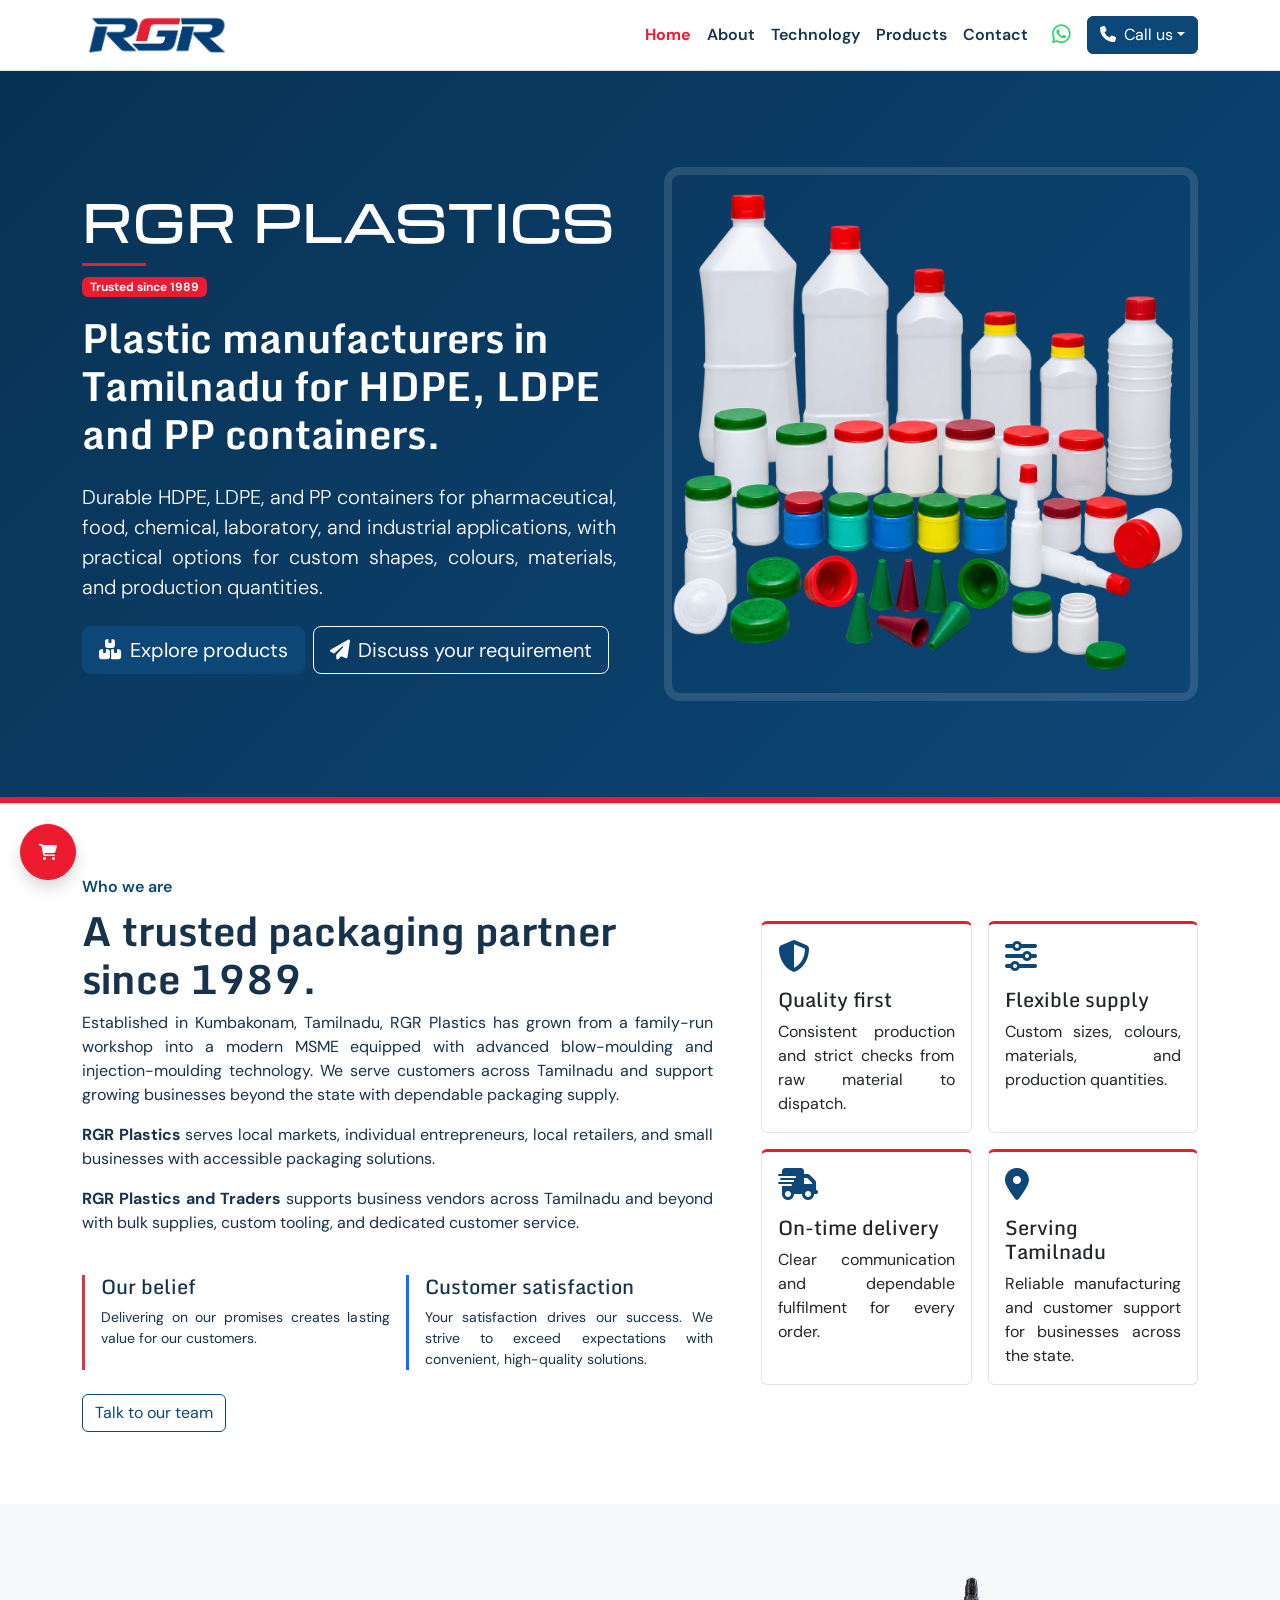
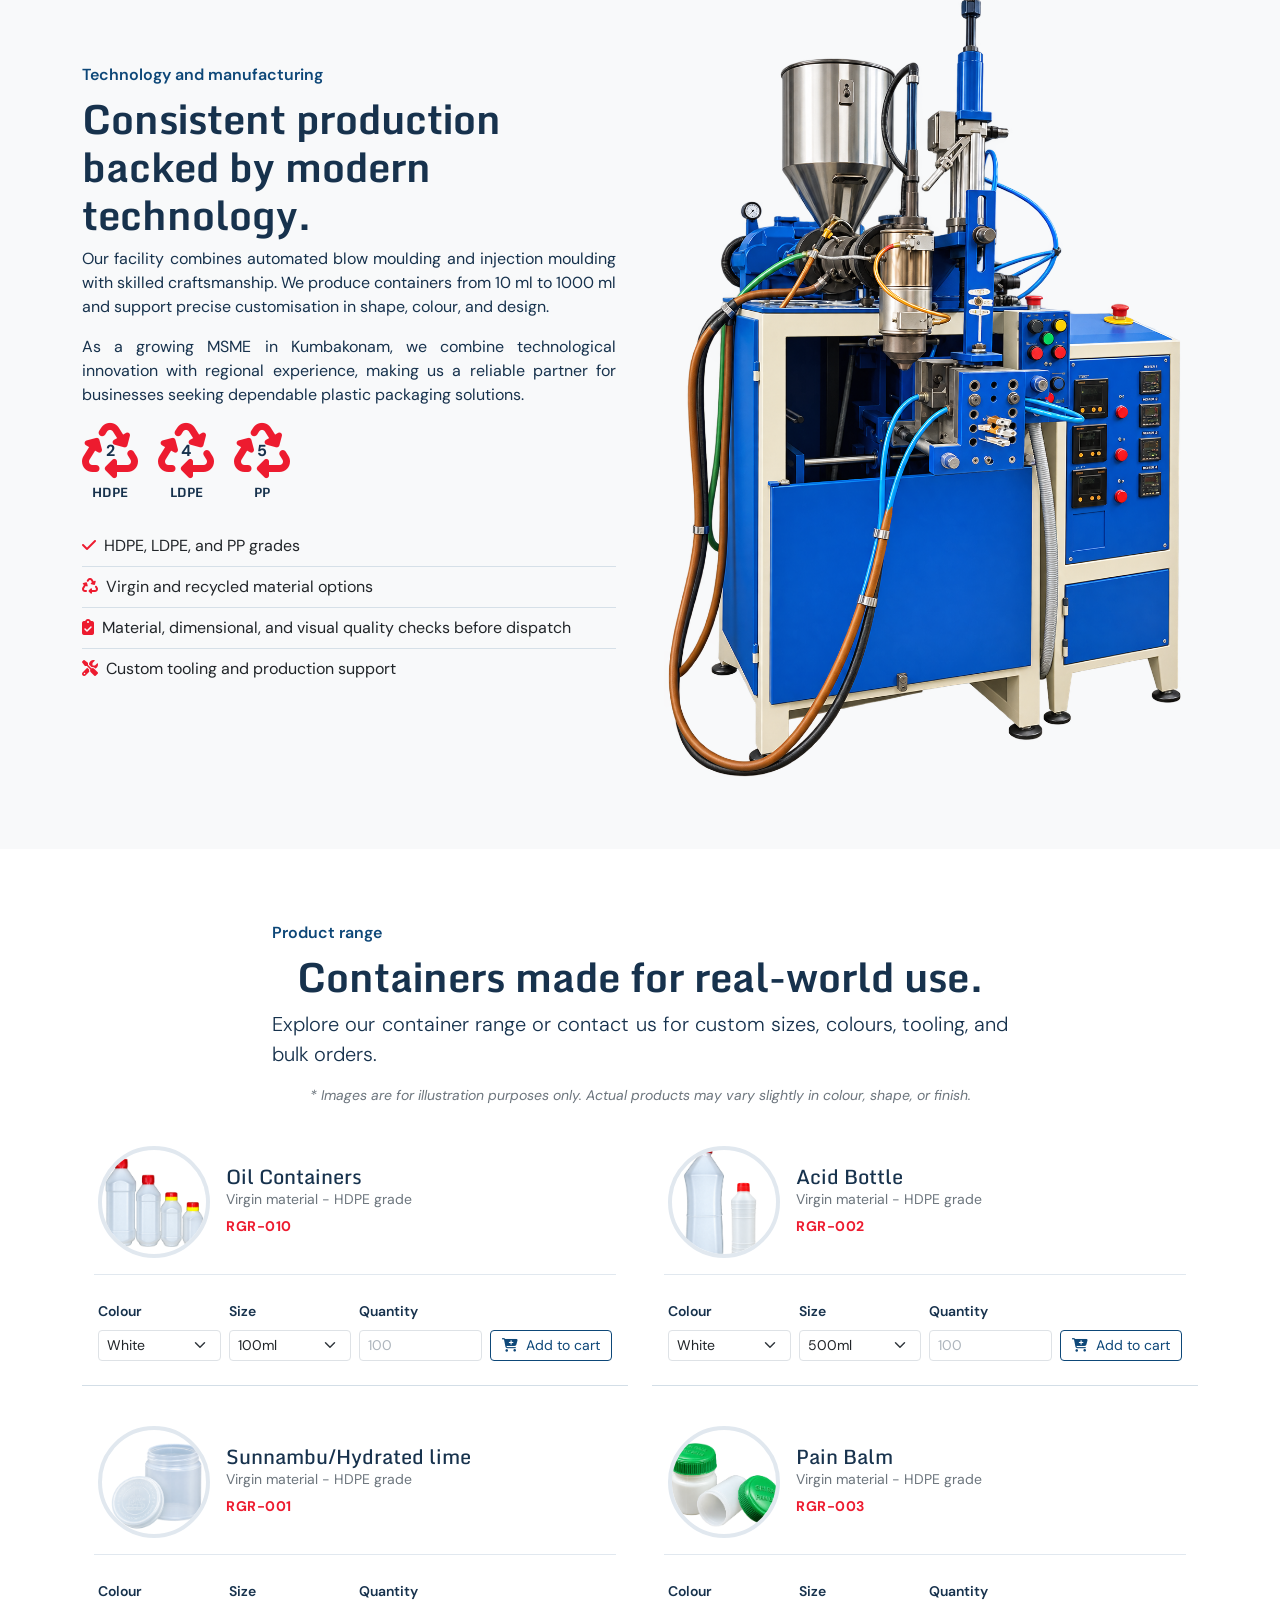
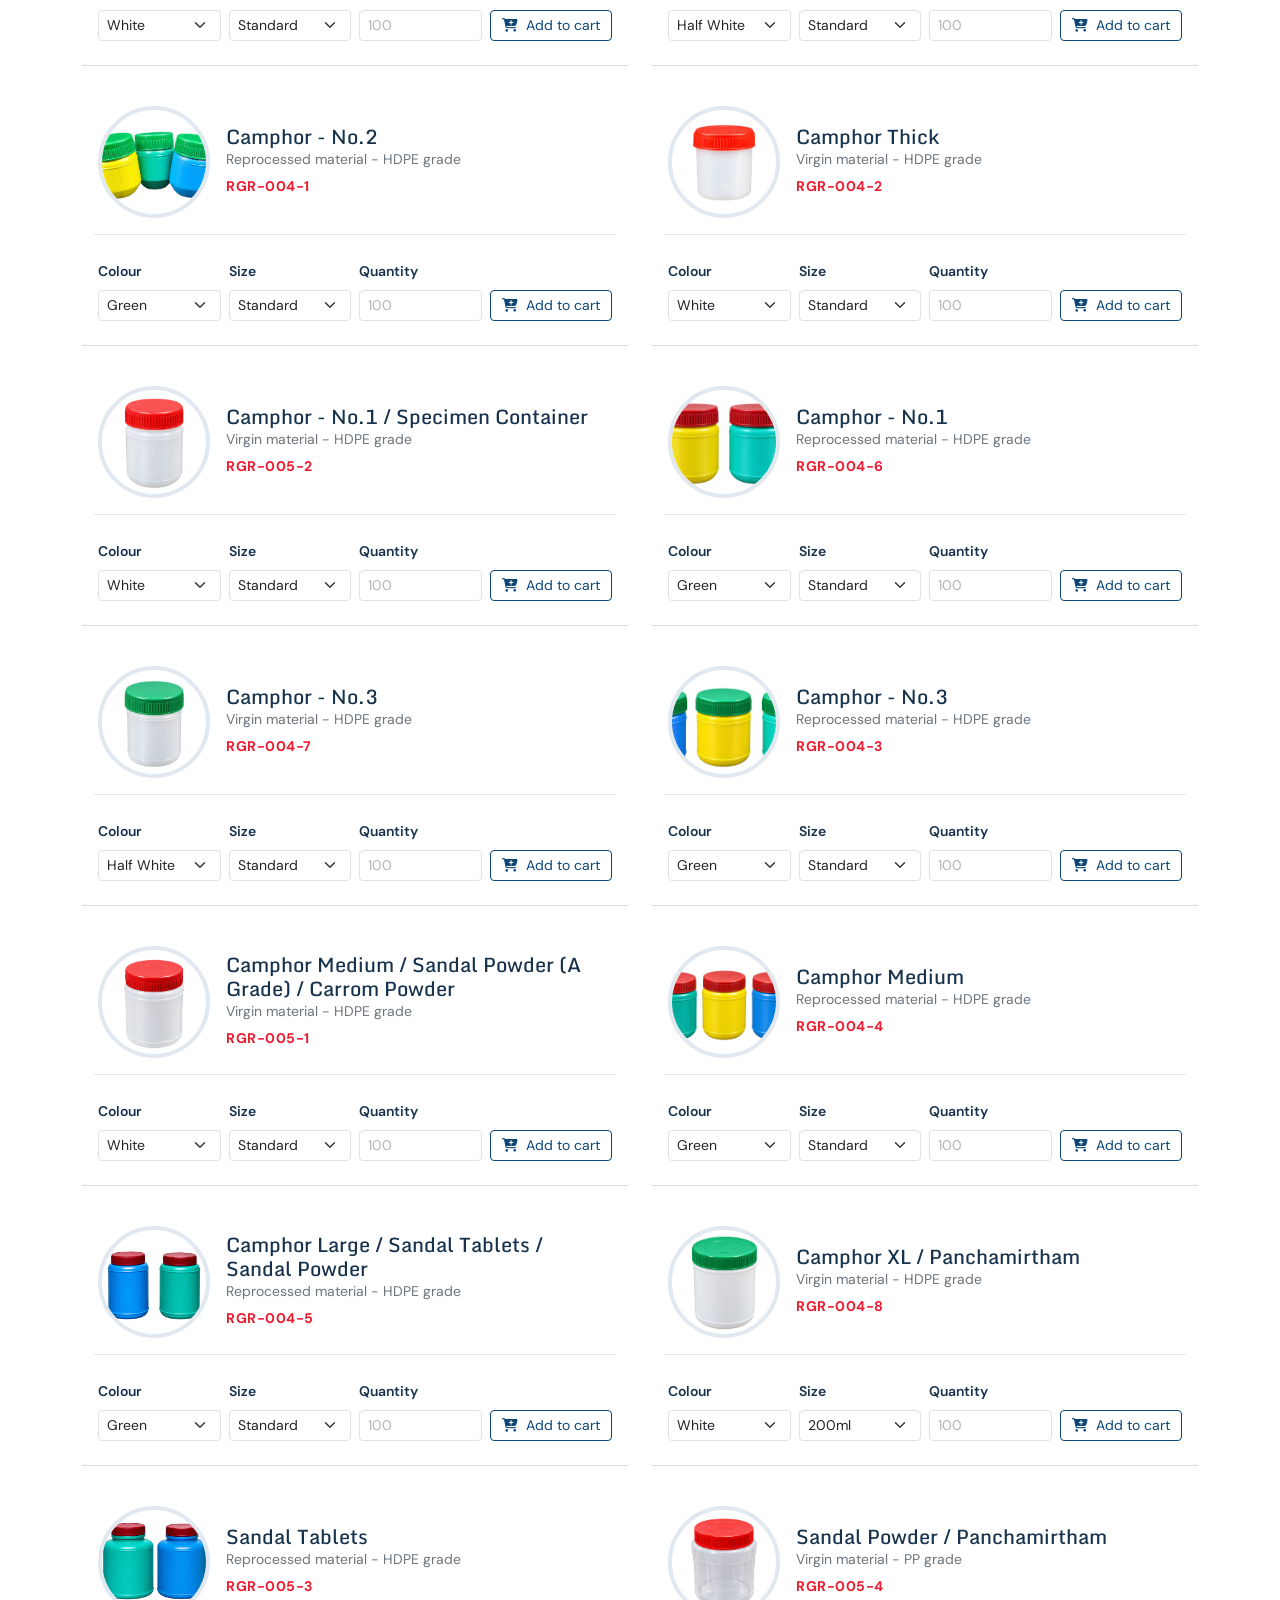
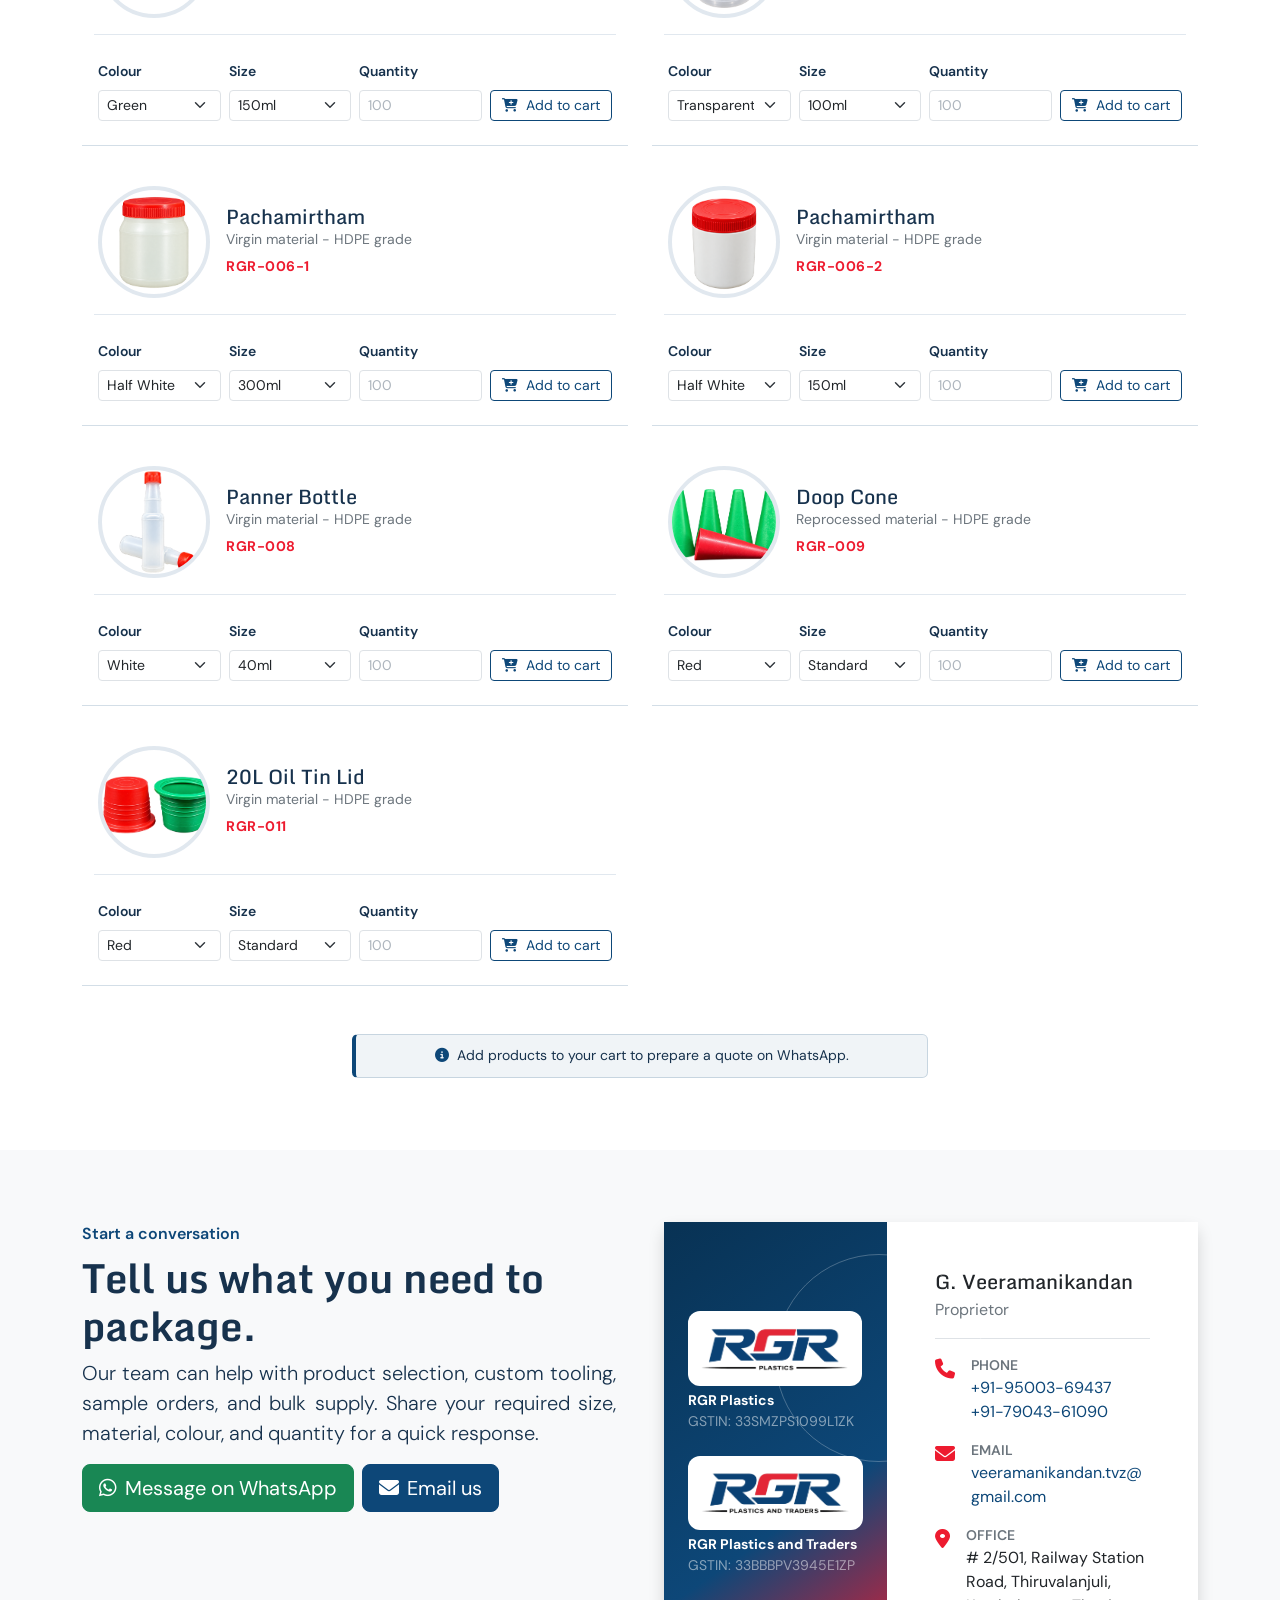
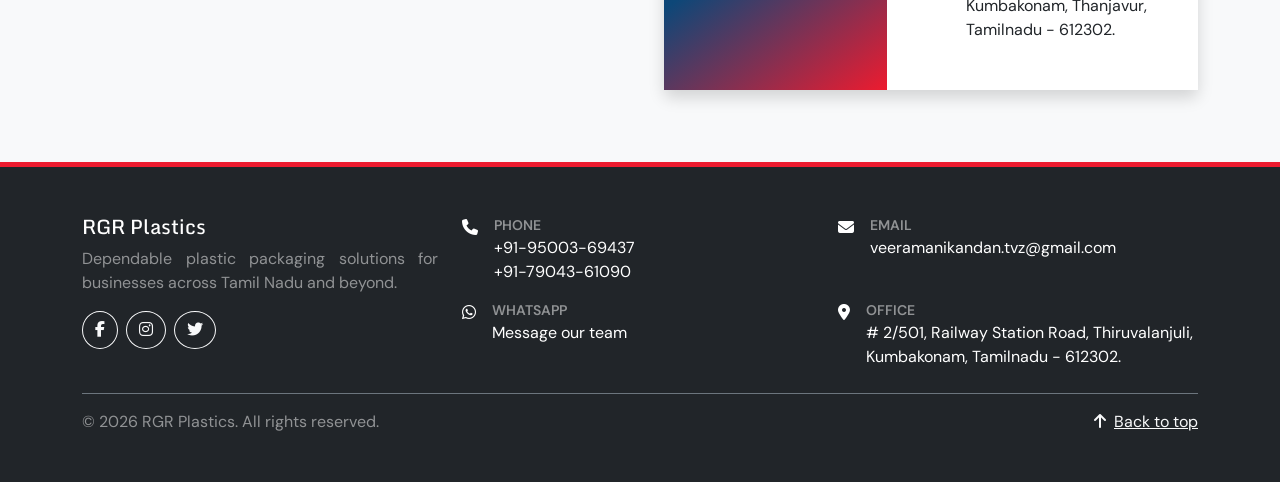
==== commit b8bb8882: "updated script" ====
--- a/index.html
+++ b/index.html
@@ -416,7 +416,7 @@
         </div>
     </footer>
 
-    <button id="cart-toggle" class="cart-float btn btn-primary shadow" type="button" data-bs-toggle="offcanvas"
+    <button id="cart-toggle" class="cart-float btn btn-primary shadow d-none" type="button" data-bs-toggle="offcanvas"
         data-bs-target="#cart-panel" aria-controls="cart-panel" aria-label="Open quote cart">
         <i class="fa-solid fa-cart-shopping" aria-hidden="true"></i><span id="cart-count" class="cart-count">0</span>
     </button>
@@ -424,7 +424,7 @@
     <button id="enquiry-toggle" class="cart-float cart-float-start enquiry-float btn shadow" type="button"
         data-bs-toggle="offcanvas" data-bs-target="#enquiry-panel" aria-controls="enquiry-panel"
         aria-label="Open enquiry form">
-        <i class="fa-solid fa-file-invoice" aria-hidden="true"></i><span id="enquiry-count"
+        <i class="fa-solid fa-cart-shopping" aria-hidden="true"></i><span id="enquiry-count"
             class="cart-count d-none">0</span>
     </button>
 
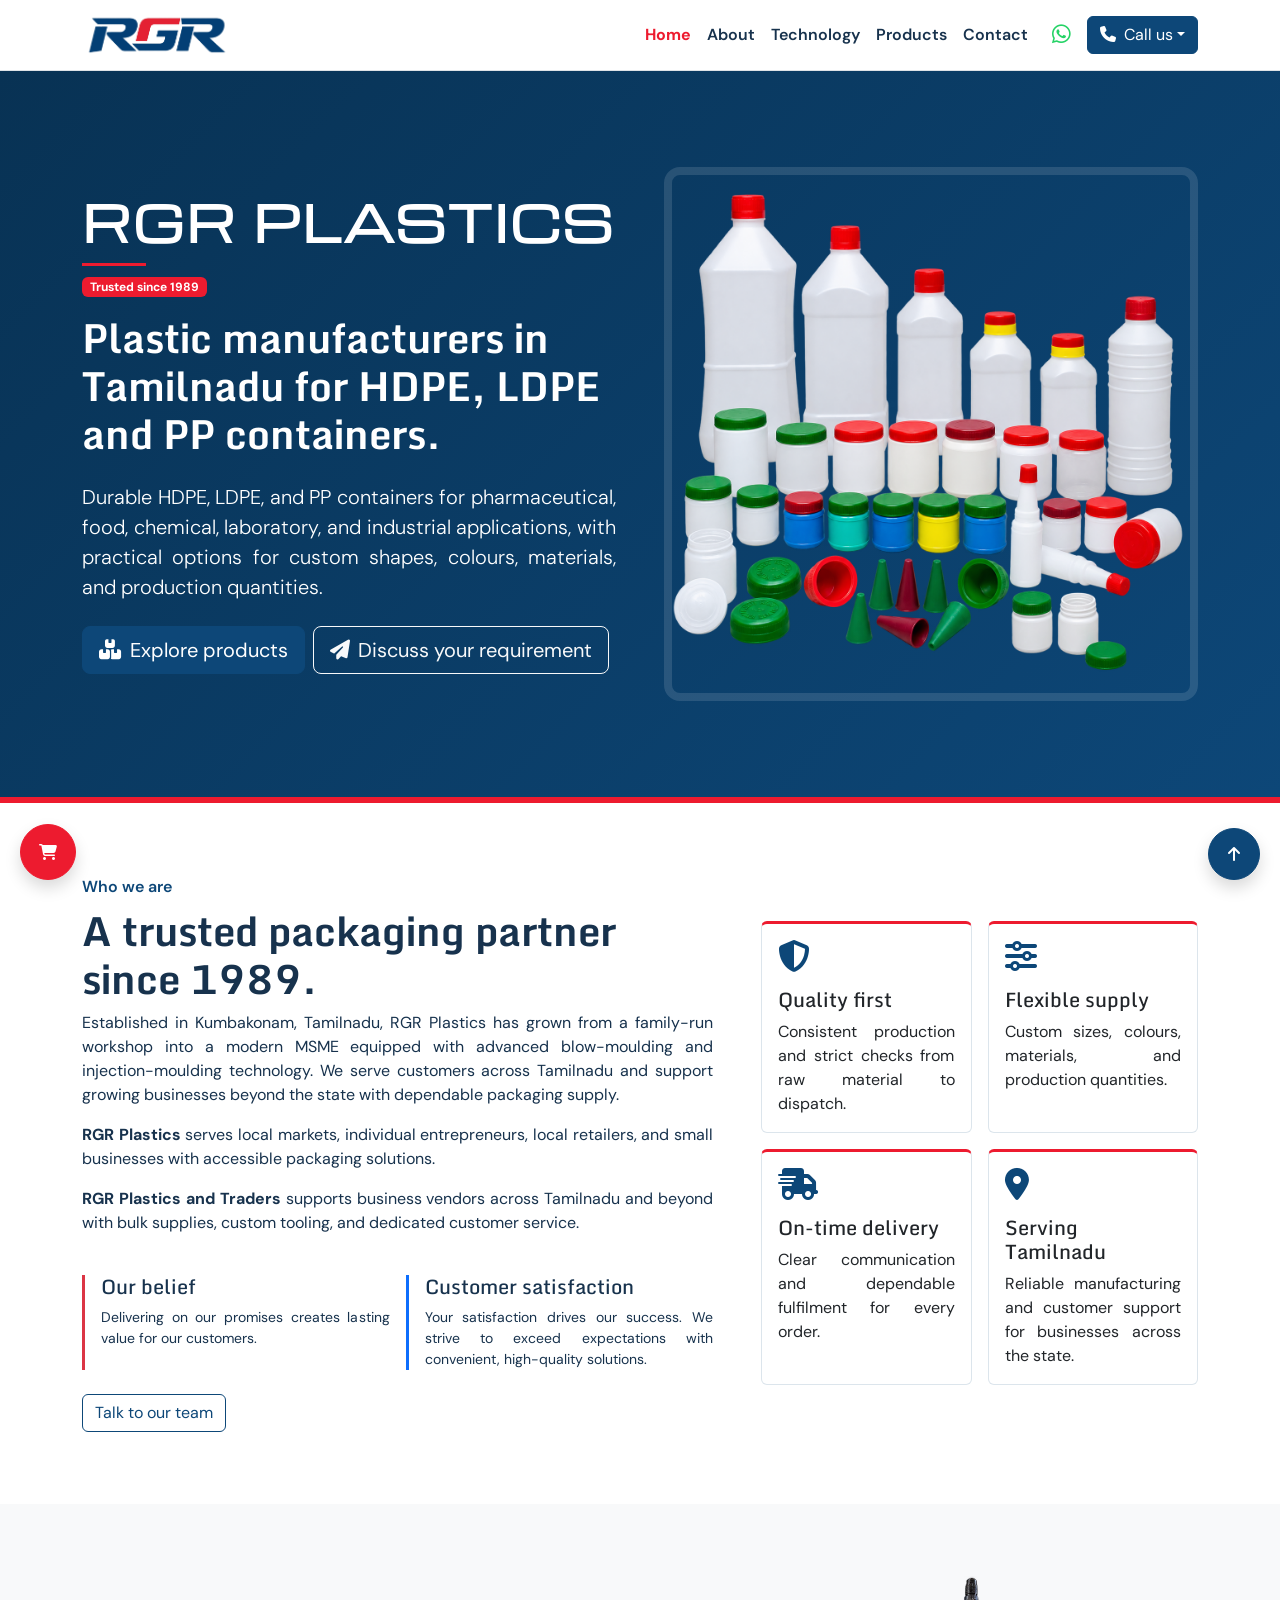
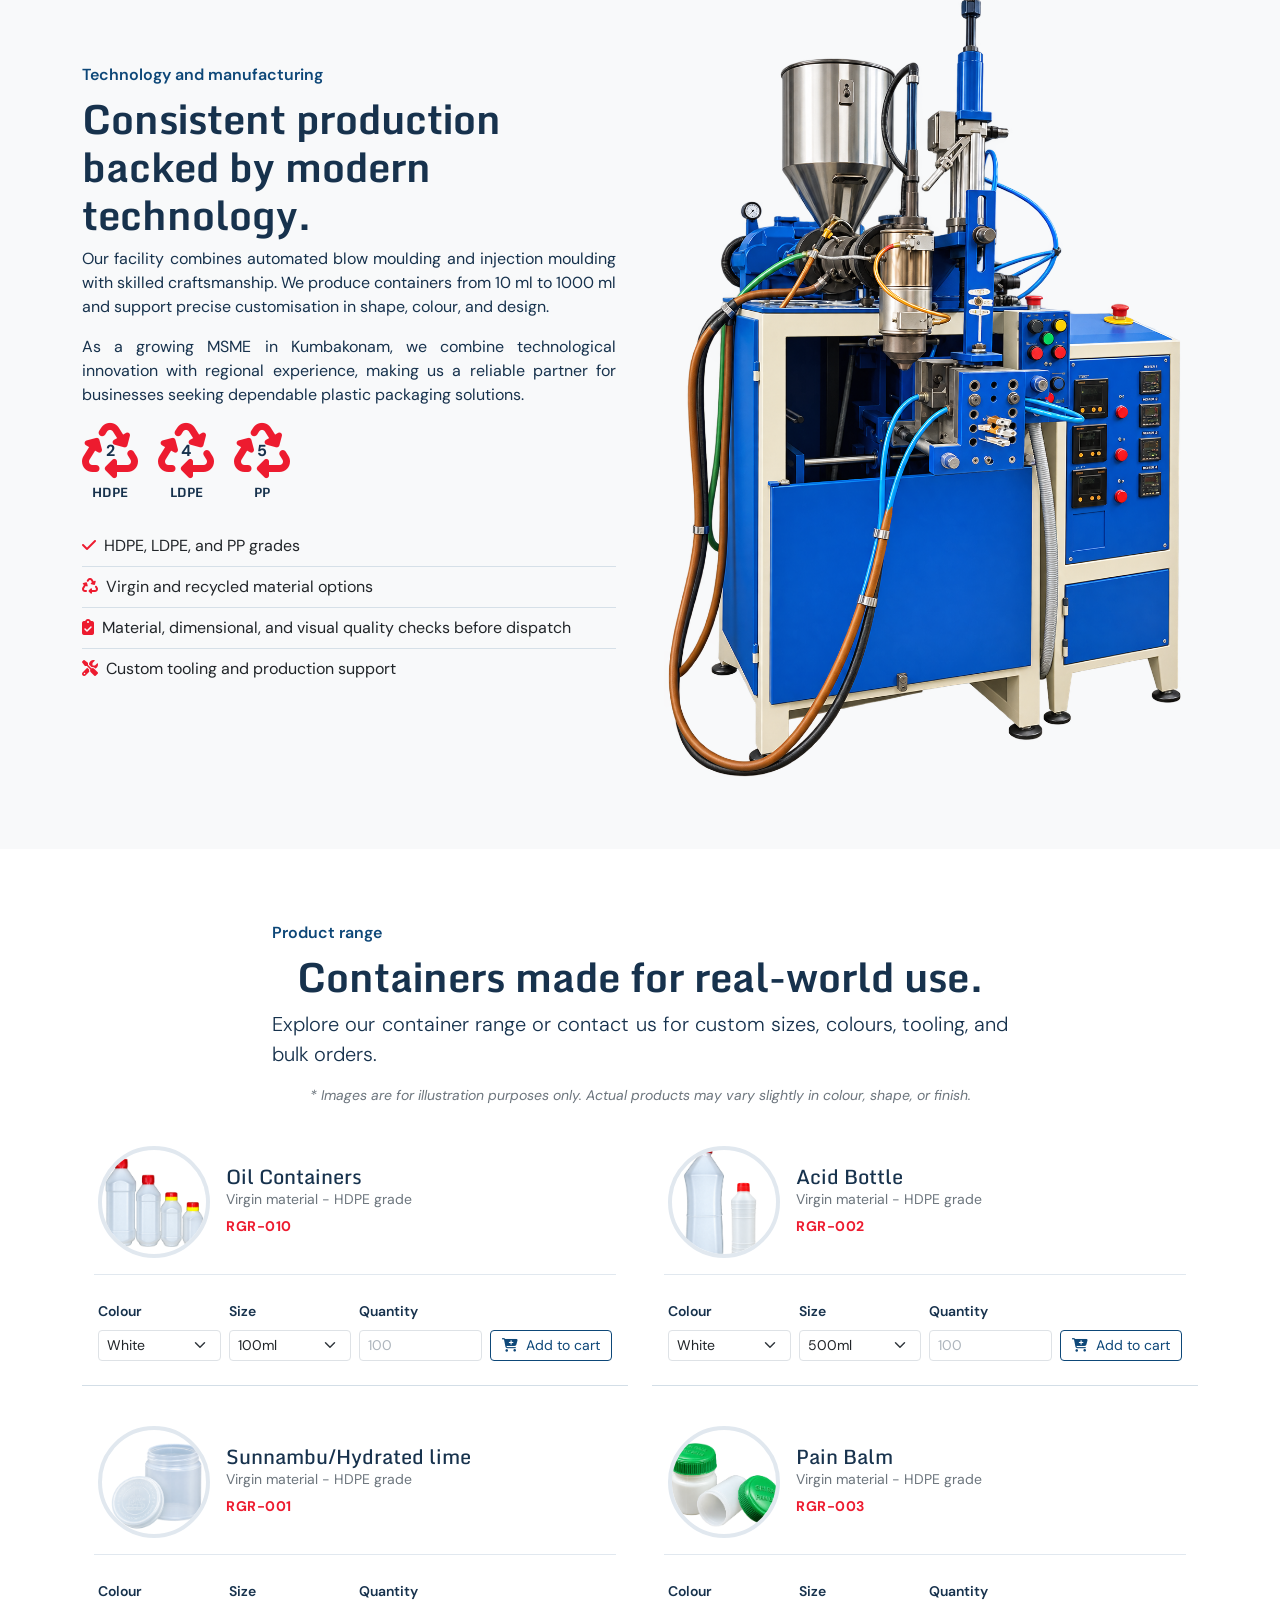
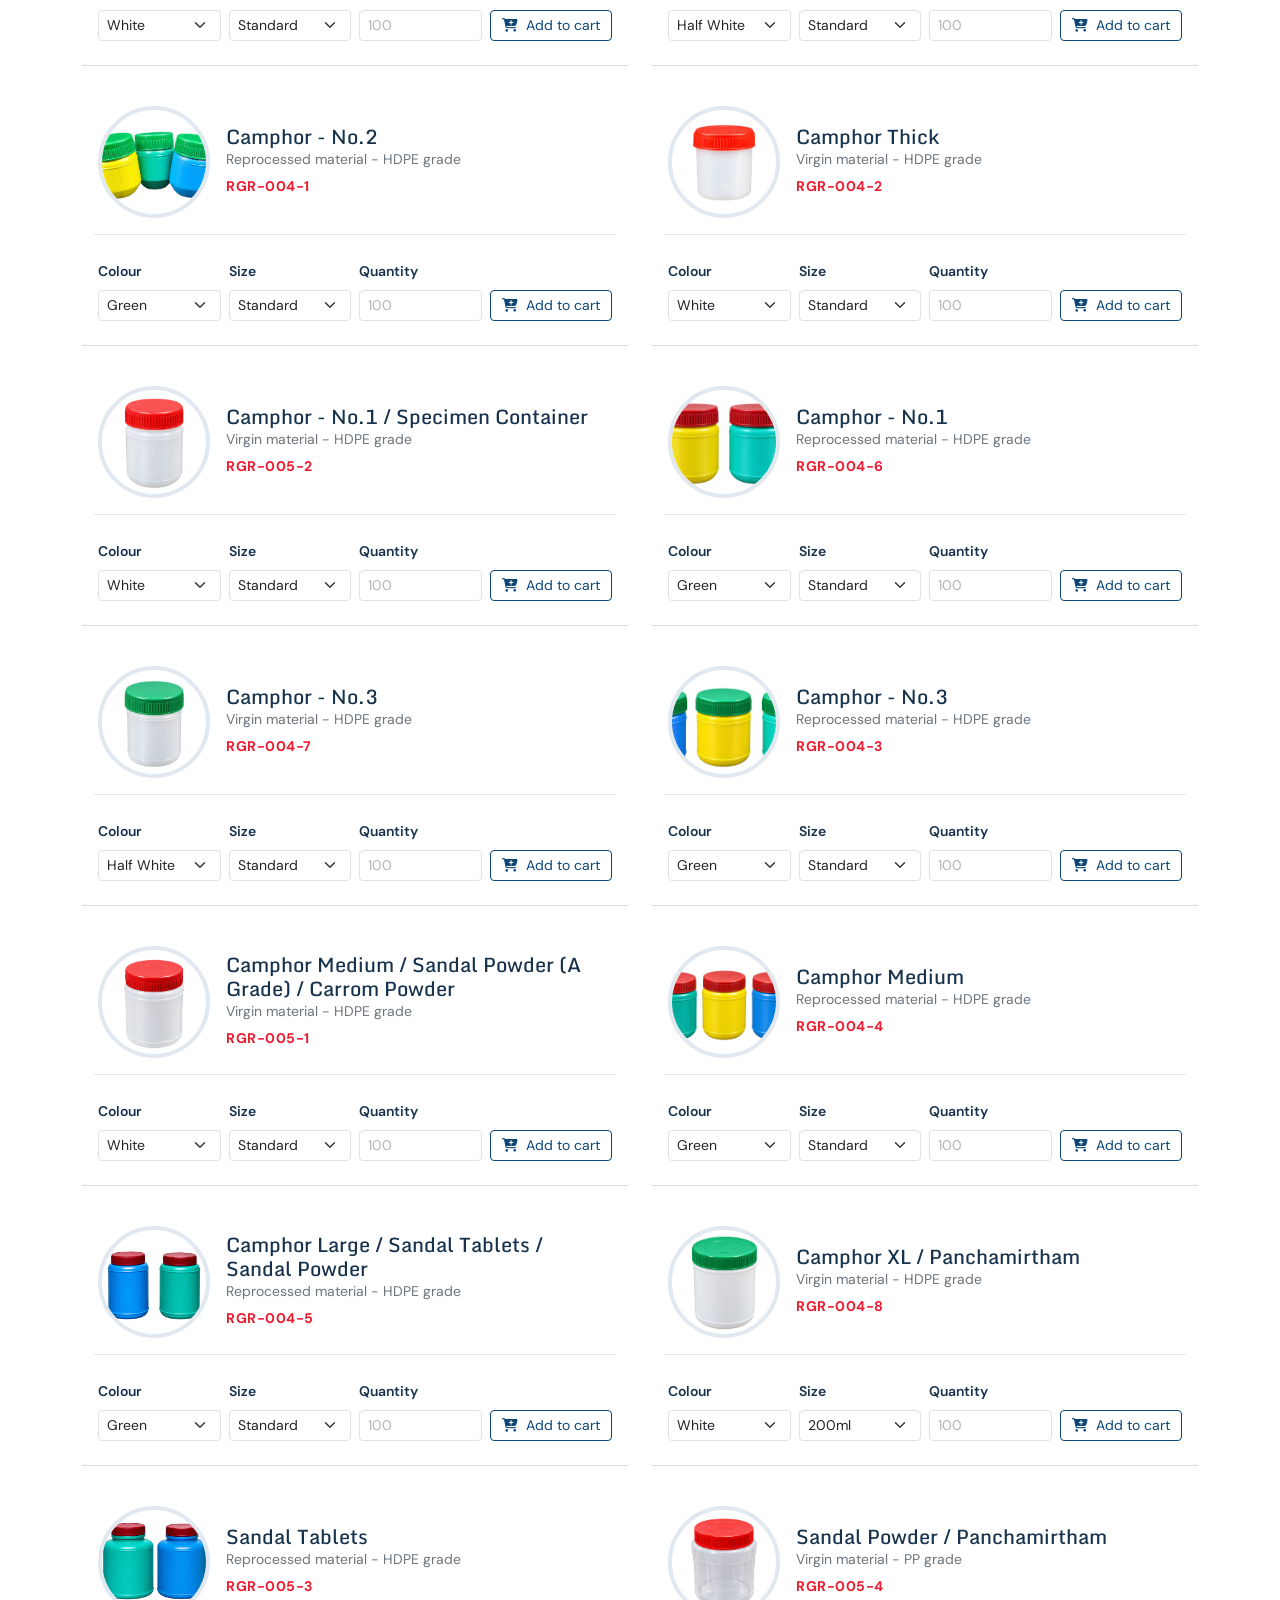
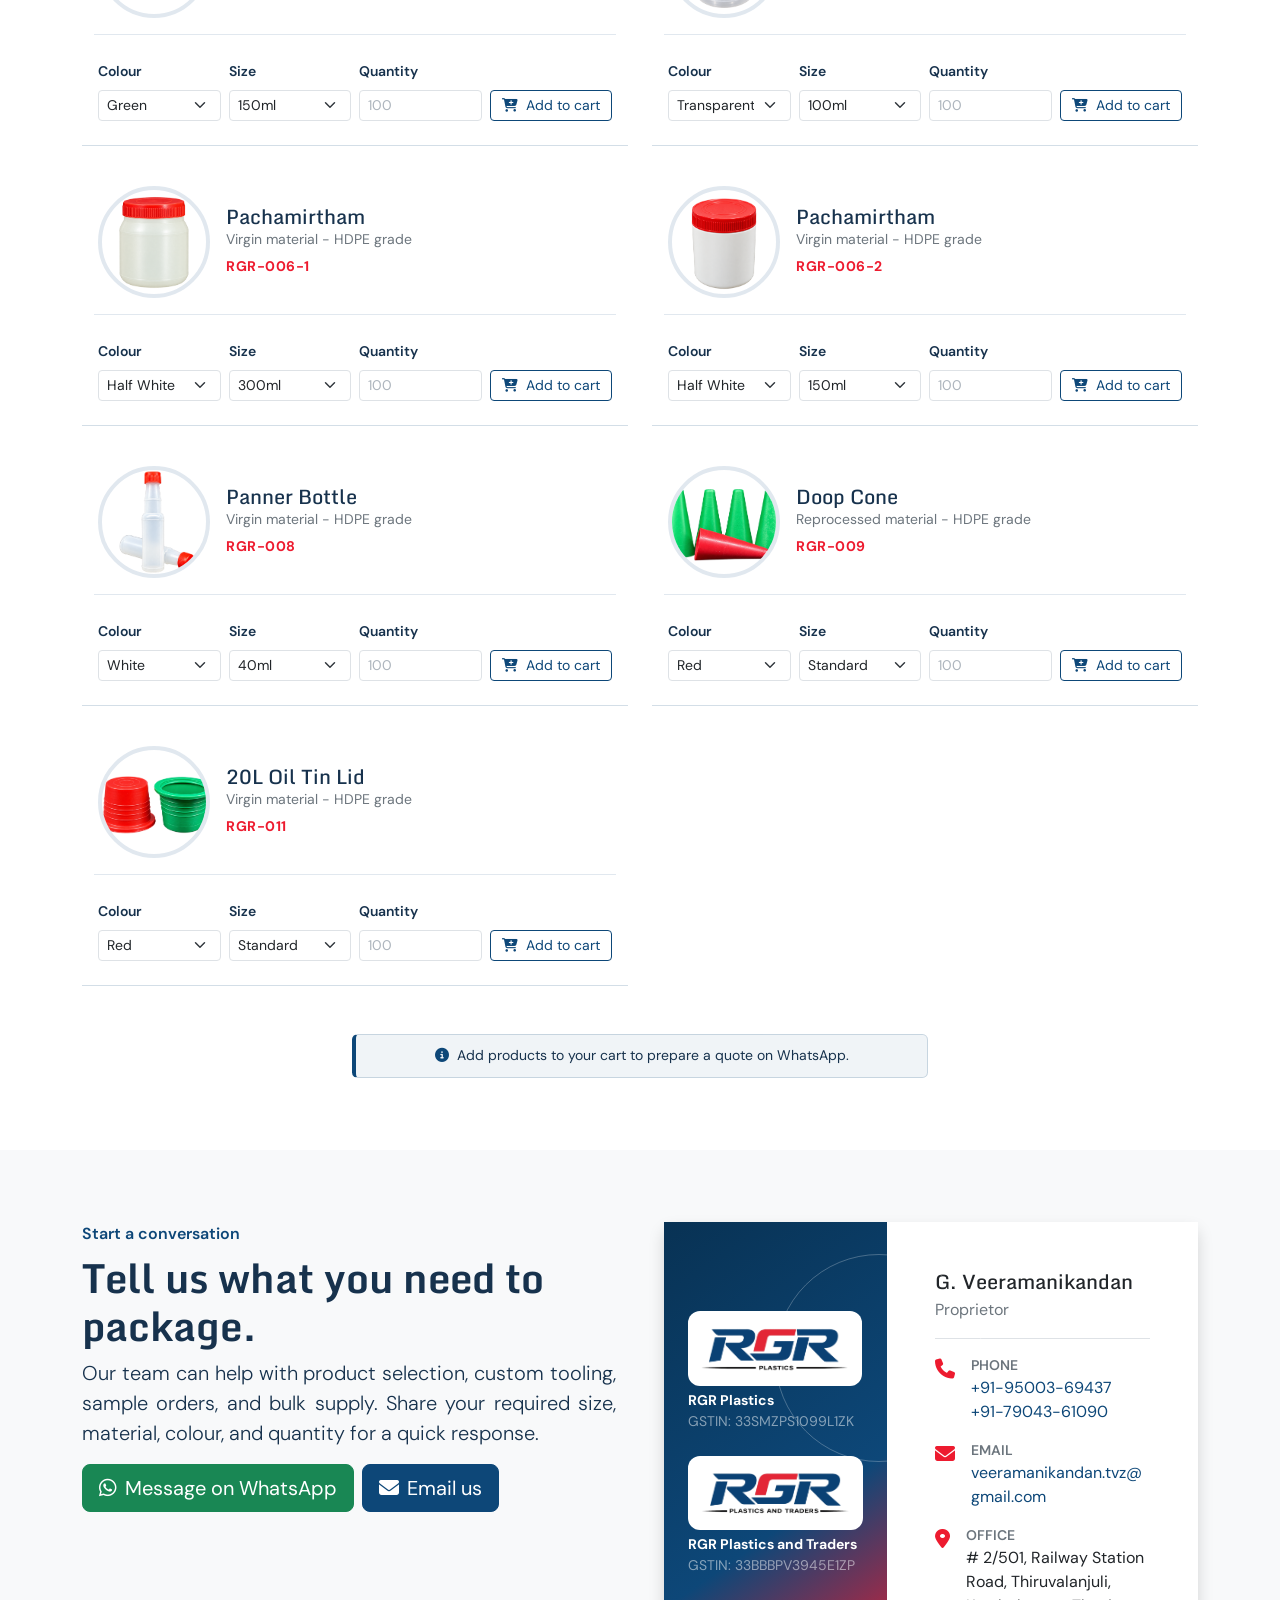
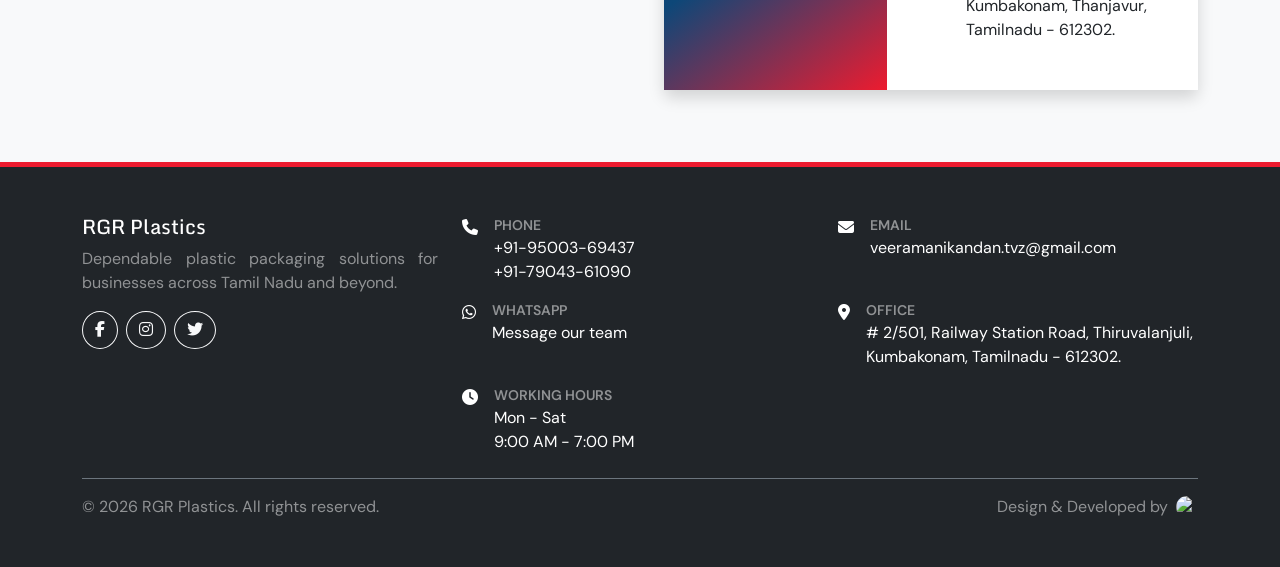
==== commit 07bd4420: "updated till devloper logo" ====
--- a/index.html
+++ b/index.html
@@ -406,12 +406,22 @@
                                         class="d-block text-white-50 text-uppercase fw-semibold">Office</small># 2/501,
                                     Railway Station Road, Thiruvalanjuli, Kumbakonam, Tamilnadu - 612302.</span></div>
                         </div>
-                    </div>
-                </div>
-            </div>
-            <div class="border-top border-secondary pt-3 d-flex flex-column flex-md-row justify-content-between gap-2">
-                <span class="text-white-50">&copy; 2026 RGR Plastics. All rights reserved.</span><a class="link-light"
-                    href="#home"><i class="fa-solid fa-arrow-up me-2" aria-hidden="true"></i>Back to top</a>
+                        <div class="col">
+                            <div class="d-flex gap-3"><i class="fa-solid fa-clock mt-1"
+                                    aria-hidden="true"></i><span><small
+                                        class="d-block text-white-50 text-uppercase fw-semibold">Working Hours</small>Mon - Sat<br>9:00 AM - 7:00 PM</span></div>
+                        </div>
+                    </div>
+                </div>
+            </div>
+            <div class="border-top border-secondary pt-3 d-flex flex-column flex-md-row justify-content-between align-items-center gap-2">
+                <span class="text-white-50">&copy; 2026 RGR Plastics. All rights reserved.</span>
+                <div class="d-flex align-items-center gap-2 text-white-50 flex-wrap justify-content-md-end ms-auto">
+                    <span>Design &amp; Developed by</span>
+                    <a class="d-inline-flex align-items-center gap-2 link-light text-decoration-none fw-semibold" href="https://prabhuprabhakaran.info" target="_blank" rel="noopener noreferrer">
+                        <img src="img/rgr/developer-logo.png" alt="Prabhu Prabhakaran" width="22" height="22" class="rounded-circle">
+                    </a>
+                </div>
             </div>
         </div>
     </footer>
@@ -427,6 +437,10 @@
         <i class="fa-solid fa-cart-shopping" aria-hidden="true"></i><span id="enquiry-count"
             class="cart-count d-none">0</span>
     </button>
+
+    <a href="#home" class="btn btn-primary rounded-circle shadow back-to-top-float" aria-label="Top">
+        <i class="fa-solid fa-arrow-up" aria-hidden="true"></i>
+    </a>
 
     <div class="toast-container app-toast-container position-fixed top-0 end-0 p-3" aria-live="polite"
         aria-atomic="true">
@@ -502,12 +516,15 @@
                         <input type="text" class="form-control" id="enq-designation" placeholder="Optional">
                     </div>
                     <div class="mb-3">
-                        <label class="form-label small fw-semibold" for="enq-address">Address</label>
-                        <textarea class="form-control" id="enq-address" rows="2" placeholder="Optional"></textarea>
+                        <label class="form-label small fw-semibold" for="enq-address">Address <span
+                                class="text-danger">*</span></label>
+                        <textarea class="form-control" id="enq-address" rows="2" placeholder="Address" required></textarea>
+                        <div class="invalid-feedback">Please enter the address.</div>
                     </div>
                     <div class="mb-3">
-                        <label class="form-label small fw-semibold" for="enq-mobile">Mobile number</label>
-                        <input type="tel" class="form-control" id="enq-mobile" placeholder="10-digit mobile number">
+                        <label class="form-label small fw-semibold" for="enq-mobile">Mobile number <span
+                                class="text-danger">*</span></label>
+                        <input type="tel" class="form-control" id="enq-mobile" placeholder="10-digit mobile number" required>
                         <div class="invalid-feedback">Enter a valid 10-digit mobile number.</div>
                     </div>
                     <div class="mb-3">
@@ -551,11 +568,16 @@
             <div id="enquiry-step-success" class="d-none text-center my-auto">
                 <i class="fa-solid fa-circle-check text-success display-5 mb-3" aria-hidden="true"></i>
                 <h3 class="h5">Thank you, <span id="enquiry-success-name"></span>!</h3>
-                <p class="text-secondary small mb-3">Your enquiry has been sent to the RGR Plastics team.</p>
+                <p class="text-secondary small mb-3">Your enquiry has been sent to the RGR Plastics team. Our team will
+                    contact you within 1-2 business days.</p>
                 <p class="small text-secondary mb-1">Your enquiry ID</p>
                 <p class="fw-bold fs-5 text-primary" id="enquiry-id-display"></p>
                 <p class="small text-secondary" id="enquiry-success-channels"></p>
-                <button type="button" id="enquiry-done" class="btn btn-primary w-100 mt-2" data-bs-dismiss="offcanvas">Done</button>
+                <button type="button" id="enquiry-download" class="btn btn-outline-primary w-100 mt-2">
+                    <i class="fa-solid fa-download me-2" aria-hidden="true"></i>Download enquiry
+                </button>
+                <button type="button" id="enquiry-done" class="btn btn-primary w-100 mt-2"
+                    data-bs-dismiss="offcanvas">Done</button>
             </div>
 
         </div>
@@ -589,7 +611,10 @@
         }
     </script>
     <script src="https://www.google.com/recaptcha/api.js" async defer></script>
+    <script src="https://cdn.jsdelivr.net/npm/jspdf@2.5.1/dist/jspdf.umd.min.js"></script>
+    <script src="https://cdn.jsdelivr.net/npm/jspdf-autotable@3.8.2/dist/jspdf.plugin.autotable.min.js"></script>
     <script src="js/app.js"></script>
+    <script src="js/quotation.js"></script>
 </body>
 
 </html>
--- a/css/theme.css
+++ b/css/theme.css
@@ -340,6 +340,20 @@
   --bs-btn-hover-color: #fff;
 }
 
+.back-to-top-float {
+  align-items: center;
+  border-radius: 50%;
+  bottom: 1.25rem;
+  display: inline-flex;
+  height: 3.25rem;
+  justify-content: center;
+  padding: 0;
+  position: fixed;
+  right: 1.25rem;
+  width: 3.25rem;
+  z-index: 1080;
+}
+
 .cart-item h3 {
   color: var(--rgr-ink);
 }
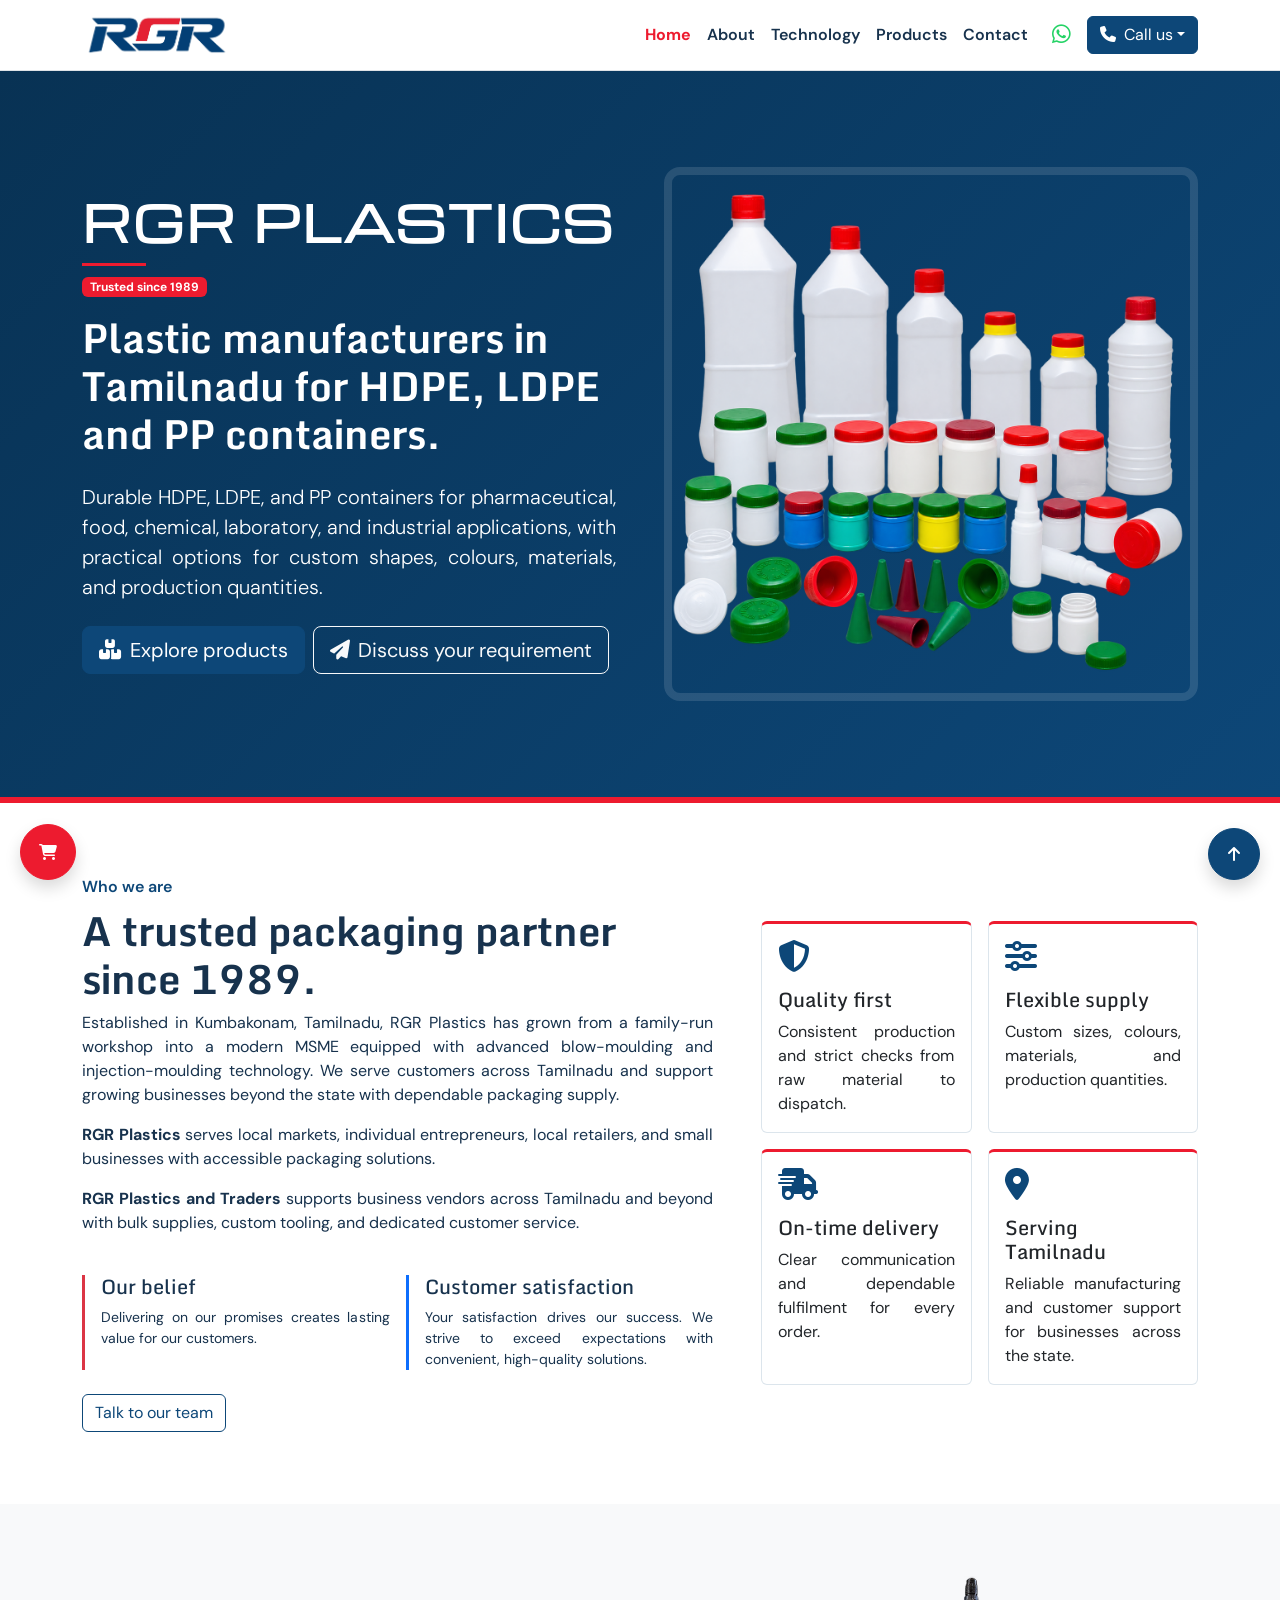
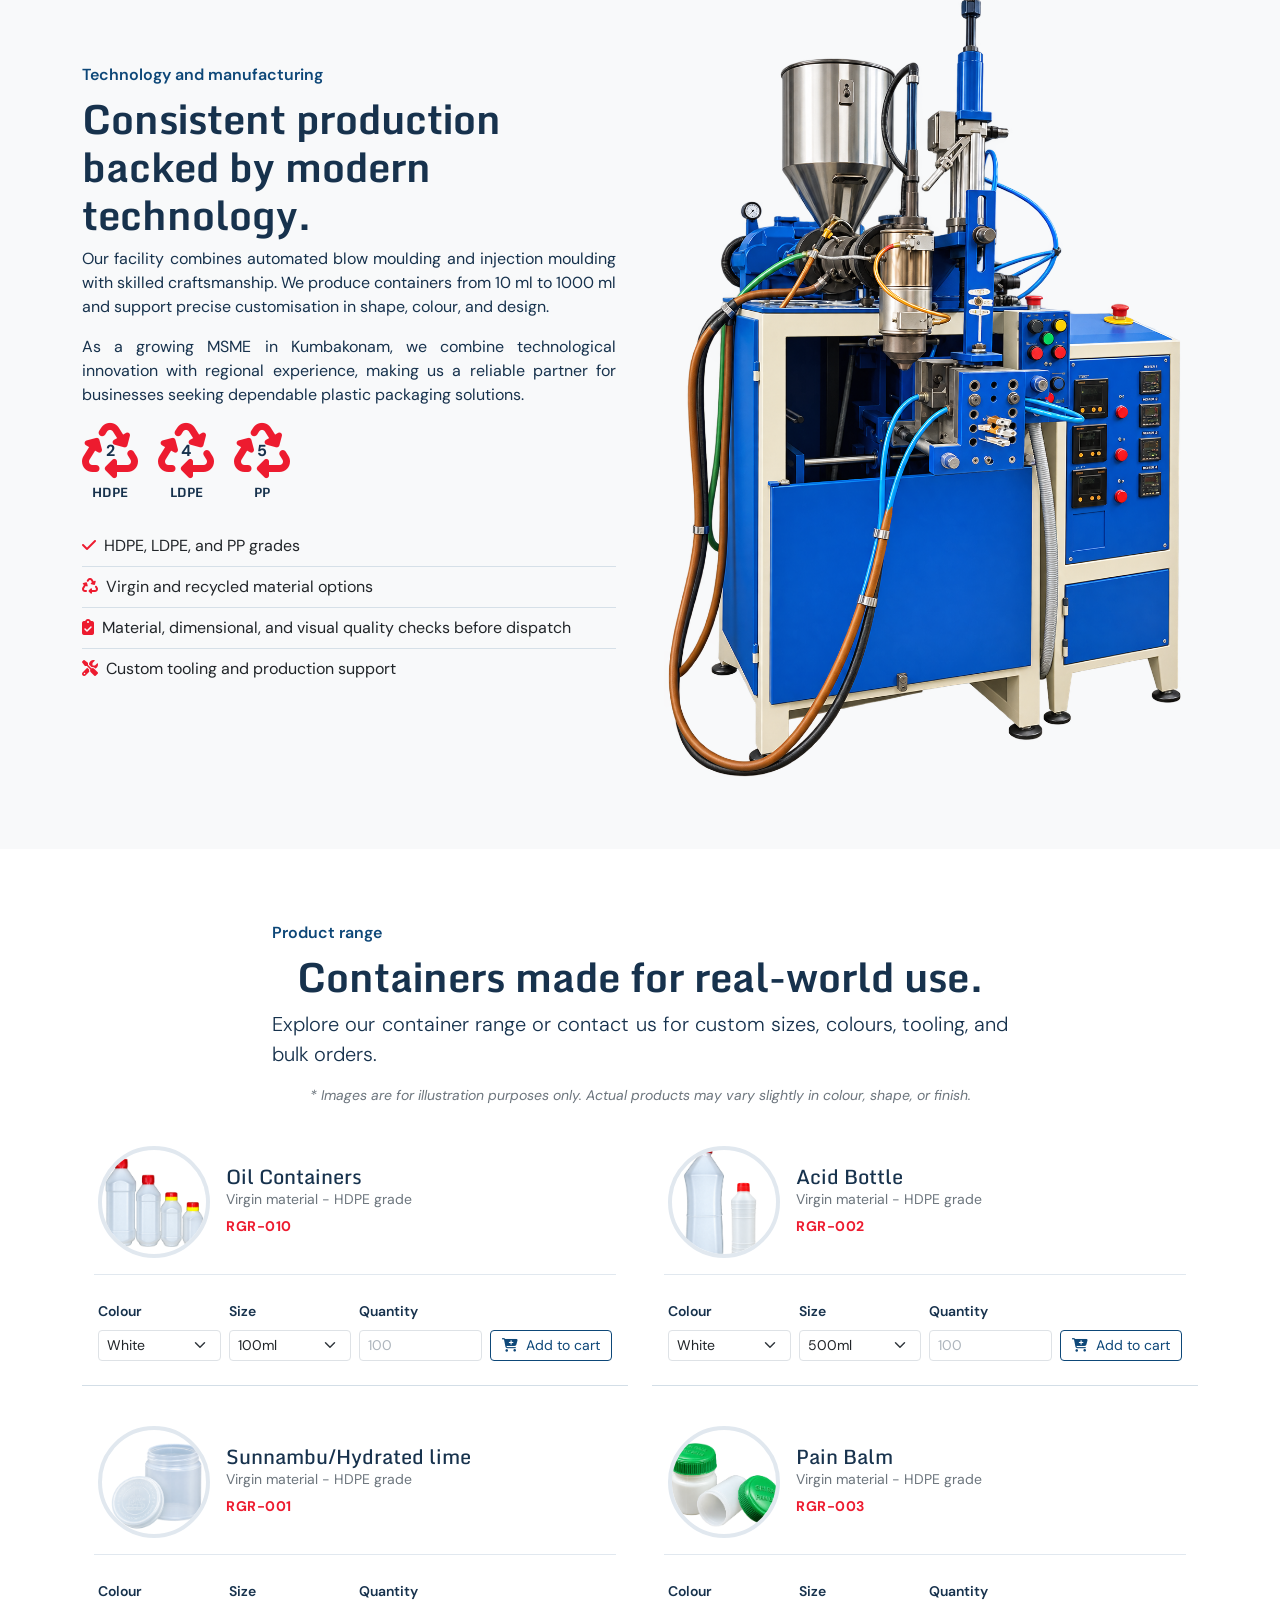
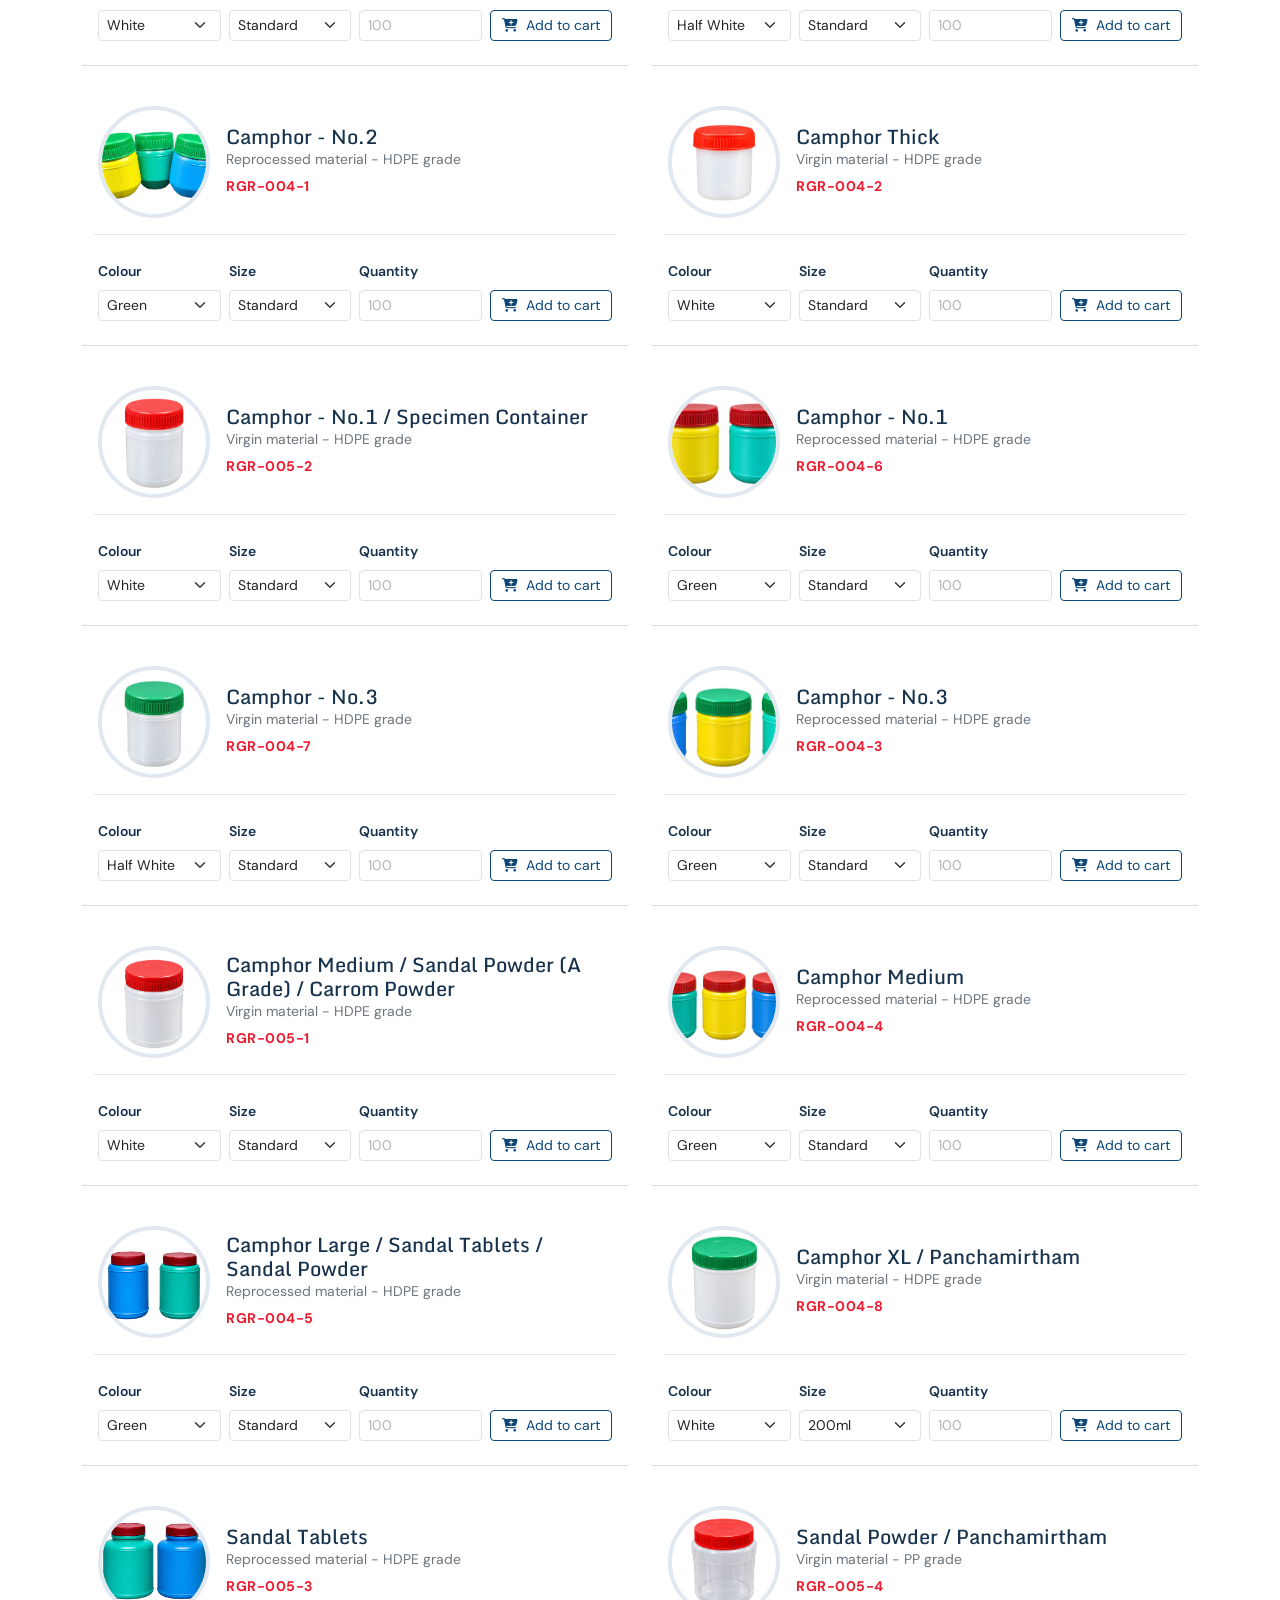
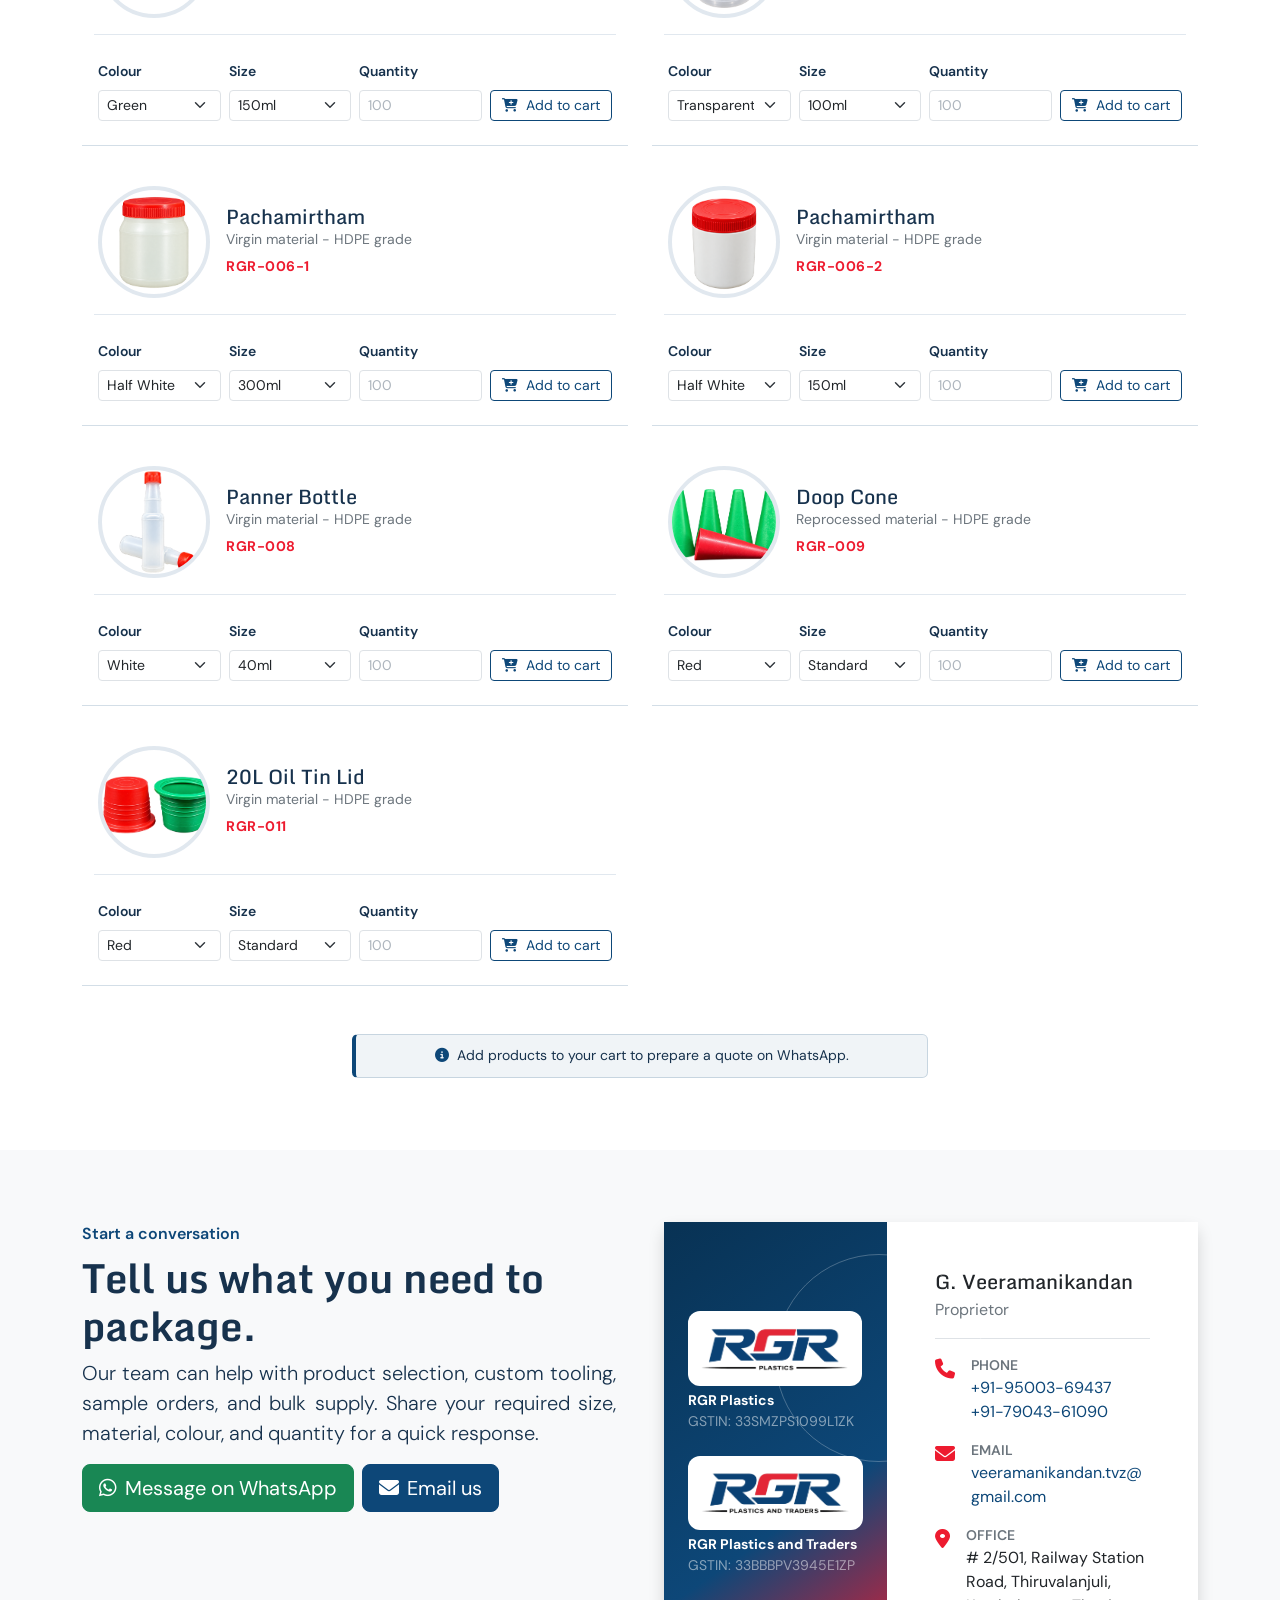
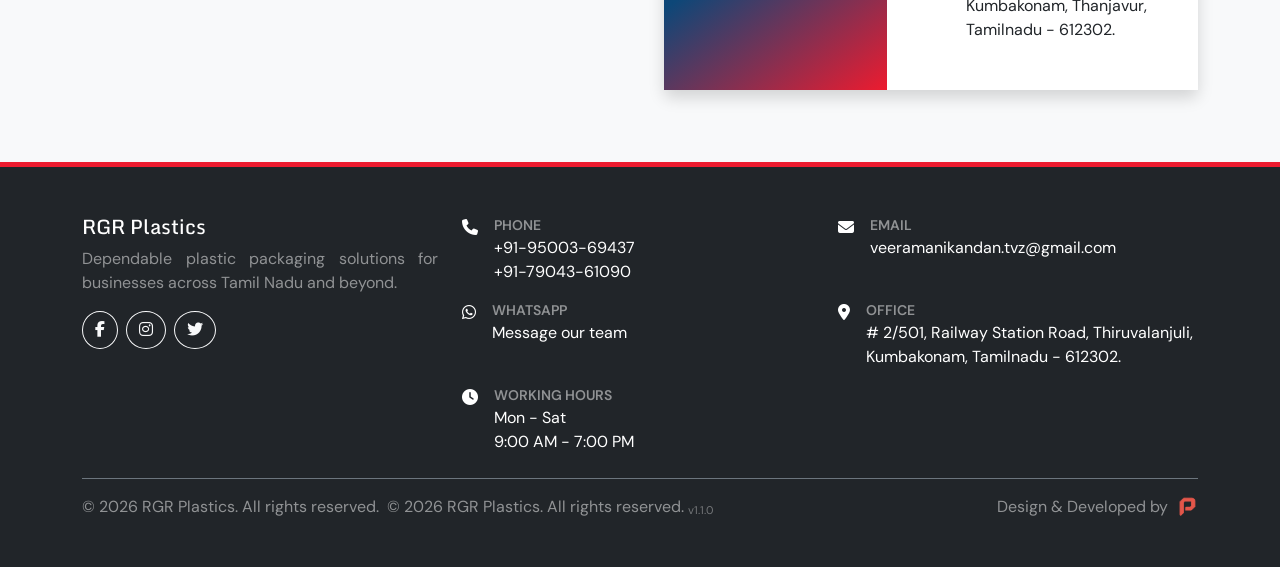
==== commit 9002355a: "Authetication Added" ====
--- a/index.html
+++ b/index.html
@@ -416,6 +416,7 @@
             </div>
             <div class="border-top border-secondary pt-3 d-flex flex-column flex-md-row justify-content-between align-items-center gap-2">
                 <span class="text-white-50">&copy; 2026 RGR Plastics. All rights reserved.</span>
+                <span class="text-white-50">&copy; 2026 RGR Plastics. All rights reserved. <sub class="opacity-75" style="font-size: 0.7em;" id="app-version">v1.1.0</sub></span>
                 <div class="d-flex align-items-center gap-2 text-white-50 flex-wrap justify-content-md-end ms-auto">
                     <span>Design &amp; Developed by</span>
                     <a class="d-inline-flex align-items-center gap-2 link-light text-decoration-none fw-semibold" href="https://prabhuprabhakaran.info" target="_blank" rel="noopener noreferrer">
@@ -524,9 +525,49 @@
                     <div class="mb-3">
                         <label class="form-label small fw-semibold" for="enq-mobile">Mobile number <span
                                 class="text-danger">*</span></label>
-                        <input type="tel" class="form-control" id="enq-mobile" placeholder="10-digit mobile number" required>
-                        <div class="invalid-feedback">Enter a valid 10-digit mobile number.</div>
-                    </div>
+                        <div class="input-group">
+                            <input type="tel" class="form-control" id="enq-mobile"
+                                placeholder="10-digit mobile number" inputmode="numeric"
+                                maxlength="10" autocomplete="tel-national" required>
+                            <button class="btn btn-outline-secondary" type="button" id="otp-send-btn"
+                                aria-label="Send OTP to verify this mobile number">
+                                <i class="fa-solid fa-shield-halved me-1" aria-hidden="true"></i>Verify
+                            </button>
+                        </div>
+                        <div class="invalid-feedback" id="enq-mobile-feedback">Enter a valid 10-digit mobile number.</div>
+
+                        <!-- OTP entry row — hidden until OTP is sent -->
+                        <div id="otp-row" class="d-none mt-2">
+                            <div class="input-group">
+                                <input type="text" class="form-control" id="otp-input"
+                                    placeholder="Enter 6-digit OTP"
+                                    maxlength="6" inputmode="numeric" autocomplete="one-time-code"
+                                    aria-label="One-time password">
+                                <button class="btn btn-primary" type="button" id="otp-confirm-btn">
+                                    <i class="fa-solid fa-check me-1" aria-hidden="true"></i>Confirm
+                                </button>
+                            </div>
+                            <div id="otp-error" class="text-danger small mt-1 d-none" role="alert"></div>
+                            <div class="d-flex align-items-center gap-2 mt-1">
+                                <span class="small text-secondary" id="otp-resend-hint">
+                                    Didn't receive it?
+                                    <button type="button" id="otp-resend-btn"
+                                        class="btn btn-link btn-sm p-0 align-baseline"
+                                        disabled>Resend OTP</button>
+                                    <span id="otp-countdown" class="text-secondary small"></span>
+                                </span>
+                            </div>
+                        </div>
+
+                        <!-- Verified badge — hidden until OTP confirmed -->
+                        <div id="otp-verified-badge" class="d-none mt-2 small text-success fw-semibold d-flex align-items-center justify-content-between">
+                            <span><i class="fa-solid fa-circle-check me-1" aria-hidden="true"></i>Mobile number verified</span>
+                            <button type="button" id="otp-change-btn" class="btn btn-link btn-sm p-0 text-decoration-underline text-secondary" aria-label="Change mobile number">Edit number</button>
+                        </div>
+                    </div>
+
+                    <!-- Invisible Firebase reCAPTCHA anchor (required by Firebase SDK) -->
+                    <div id="firebase-recaptcha-container"></div>
                     <div class="mb-3">
                         <label class="form-label small fw-semibold" for="enq-whatsapp">WhatsApp number</label>
                         <input type="tel" class="form-control" id="enq-whatsapp" placeholder="10-digit WhatsApp number">
@@ -613,6 +654,10 @@
     <script src="https://www.google.com/recaptcha/api.js" async defer></script>
     <script src="https://cdn.jsdelivr.net/npm/jspdf@2.5.1/dist/jspdf.umd.min.js"></script>
     <script src="https://cdn.jsdelivr.net/npm/jspdf-autotable@3.8.2/dist/jspdf.plugin.autotable.min.js"></script>
+    <!-- Firebase compat SDK (v10) — loaded before app scripts -->
+    <script src="https://www.gstatic.com/firebasejs/10.12.2/firebase-app-compat.js"></script>
+    <script src="https://www.gstatic.com/firebasejs/10.12.2/firebase-auth-compat.js"></script>
+    <script src="js/firebase-auth.js"></script>
     <script src="js/app.js"></script>
     <script src="js/quotation.js"></script>
 </body>
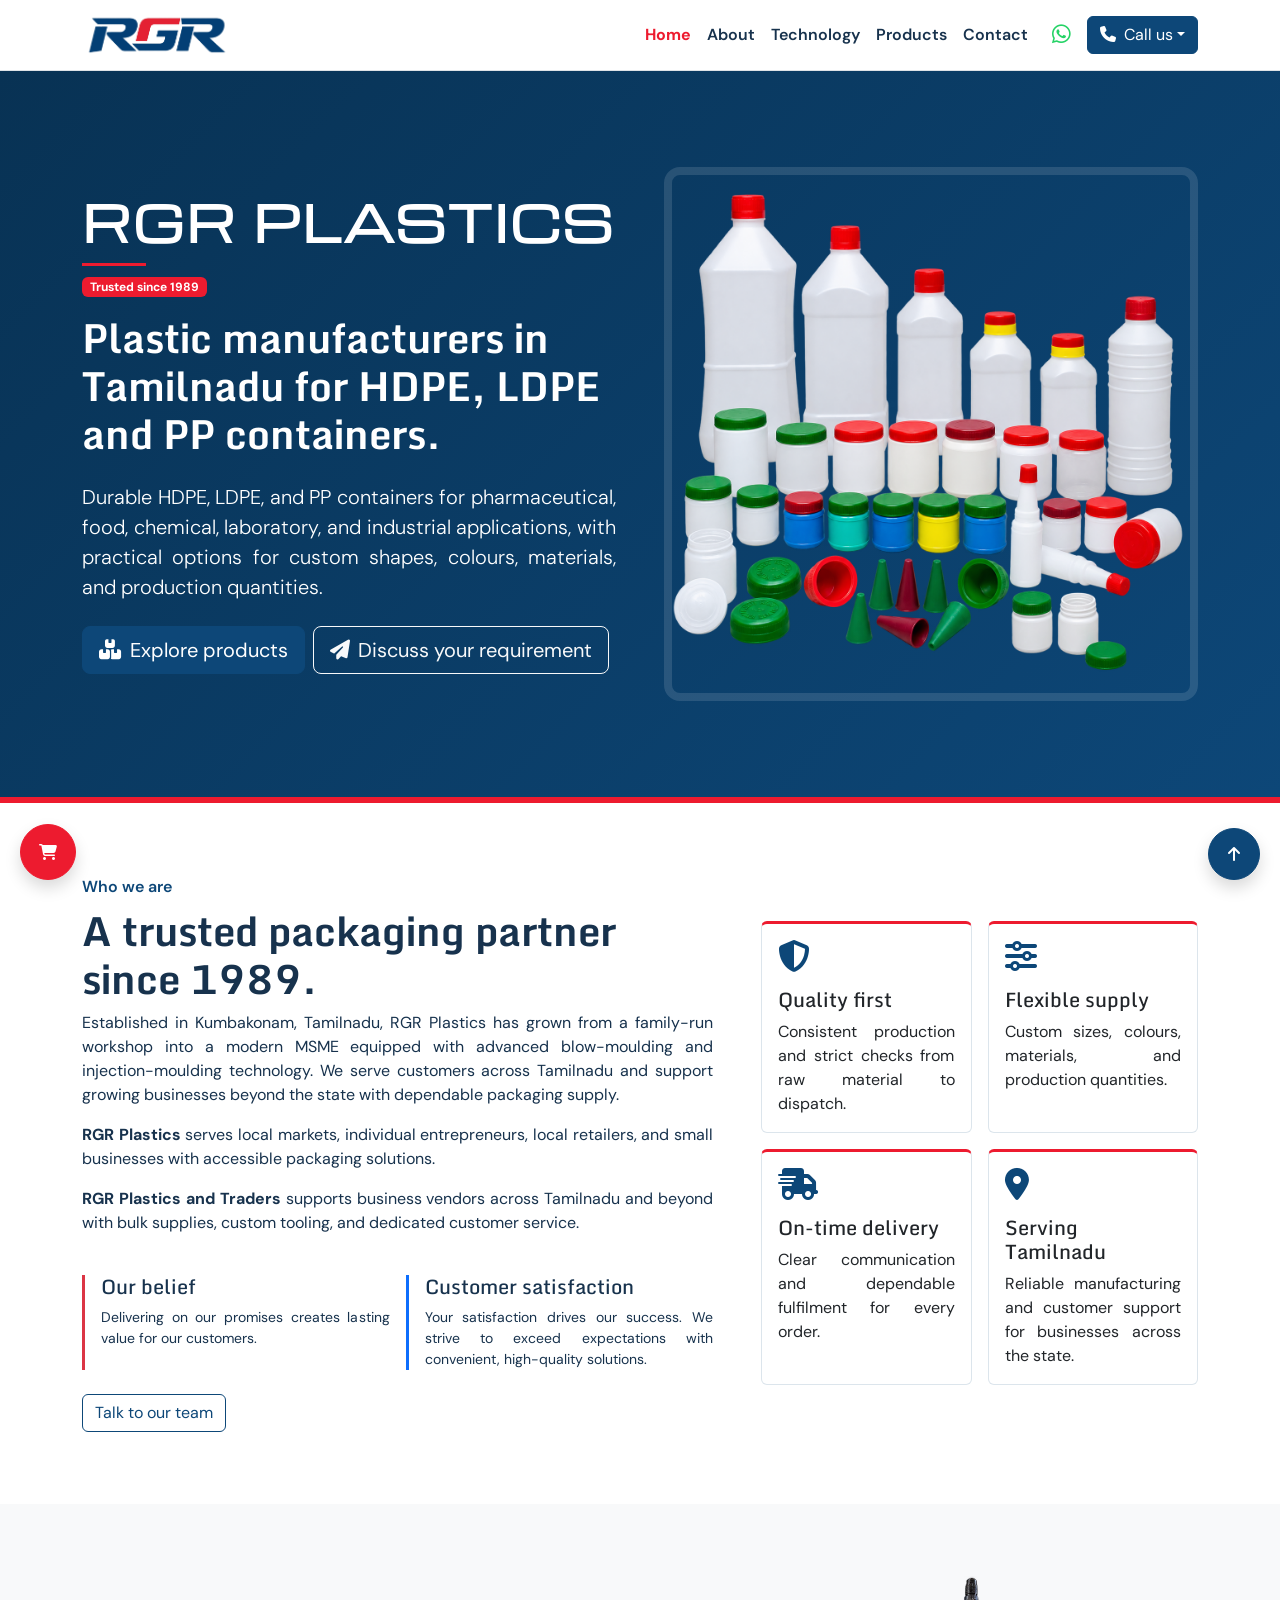
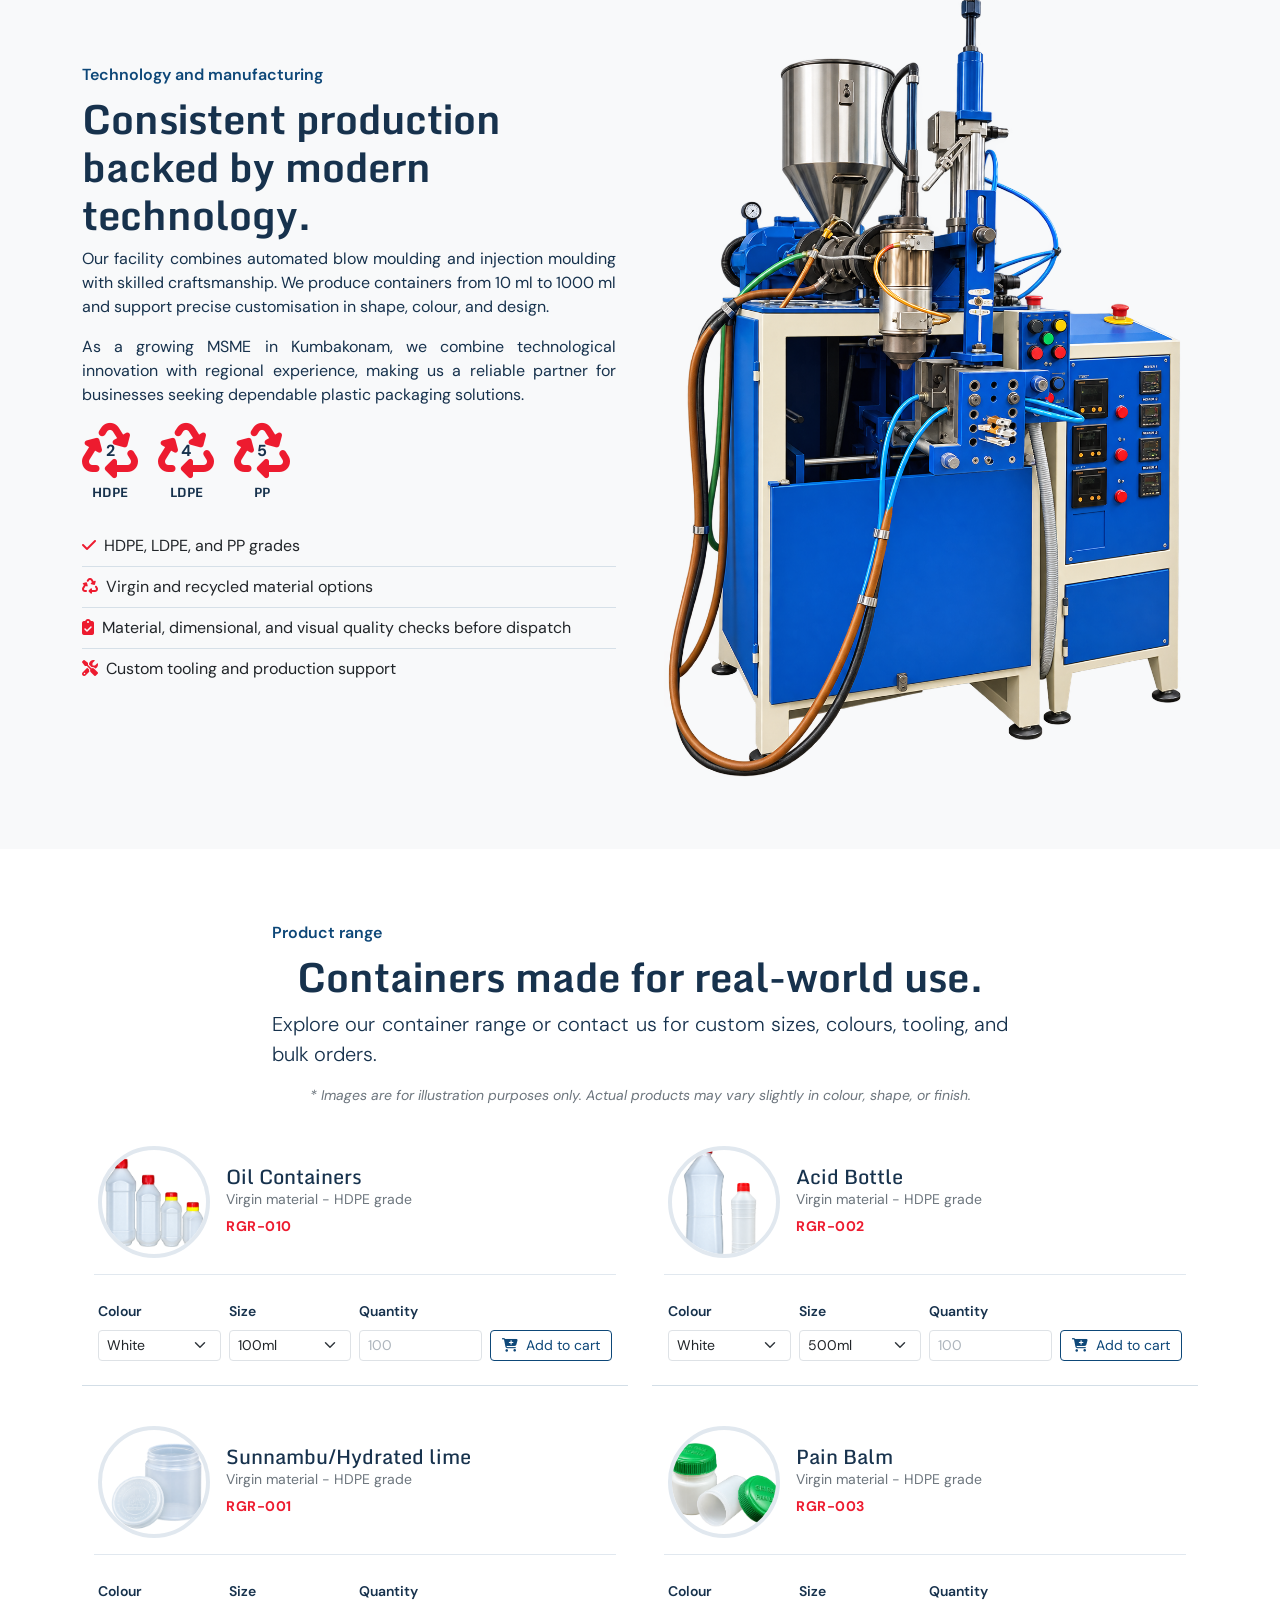
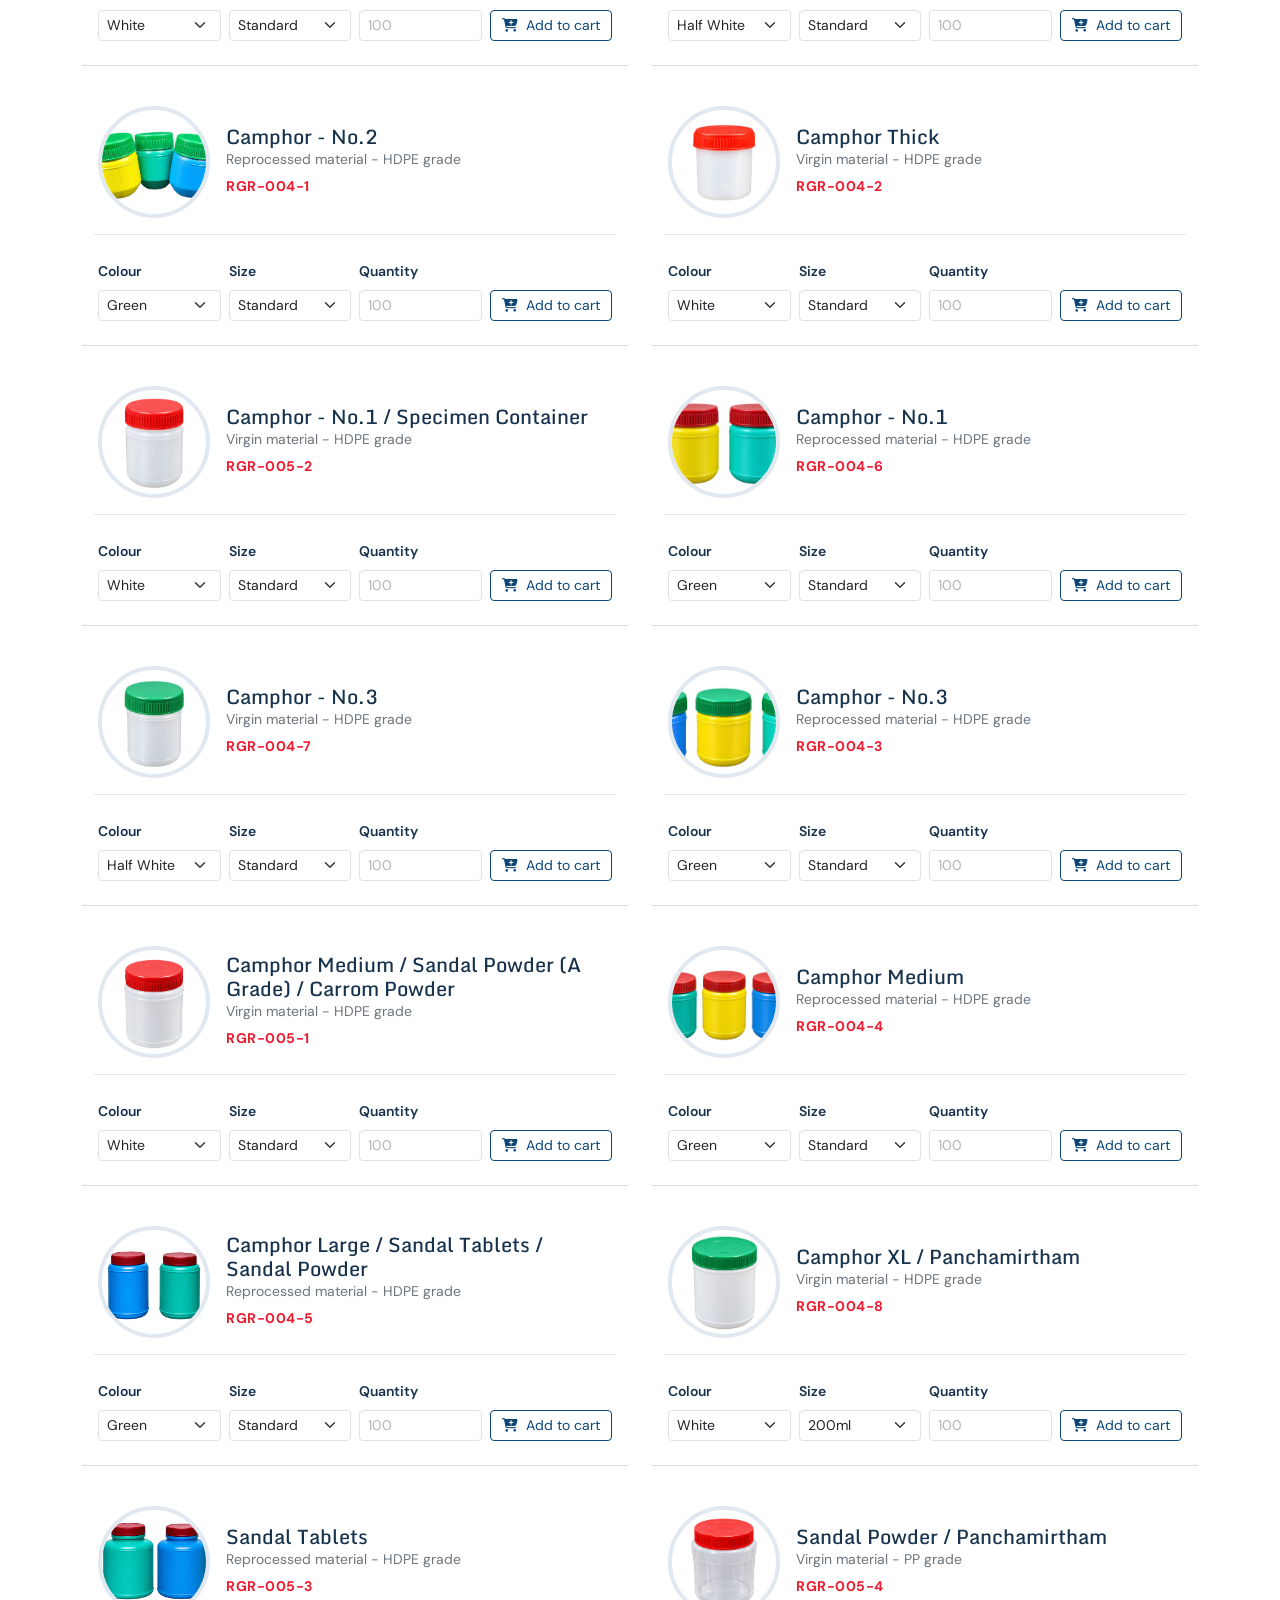
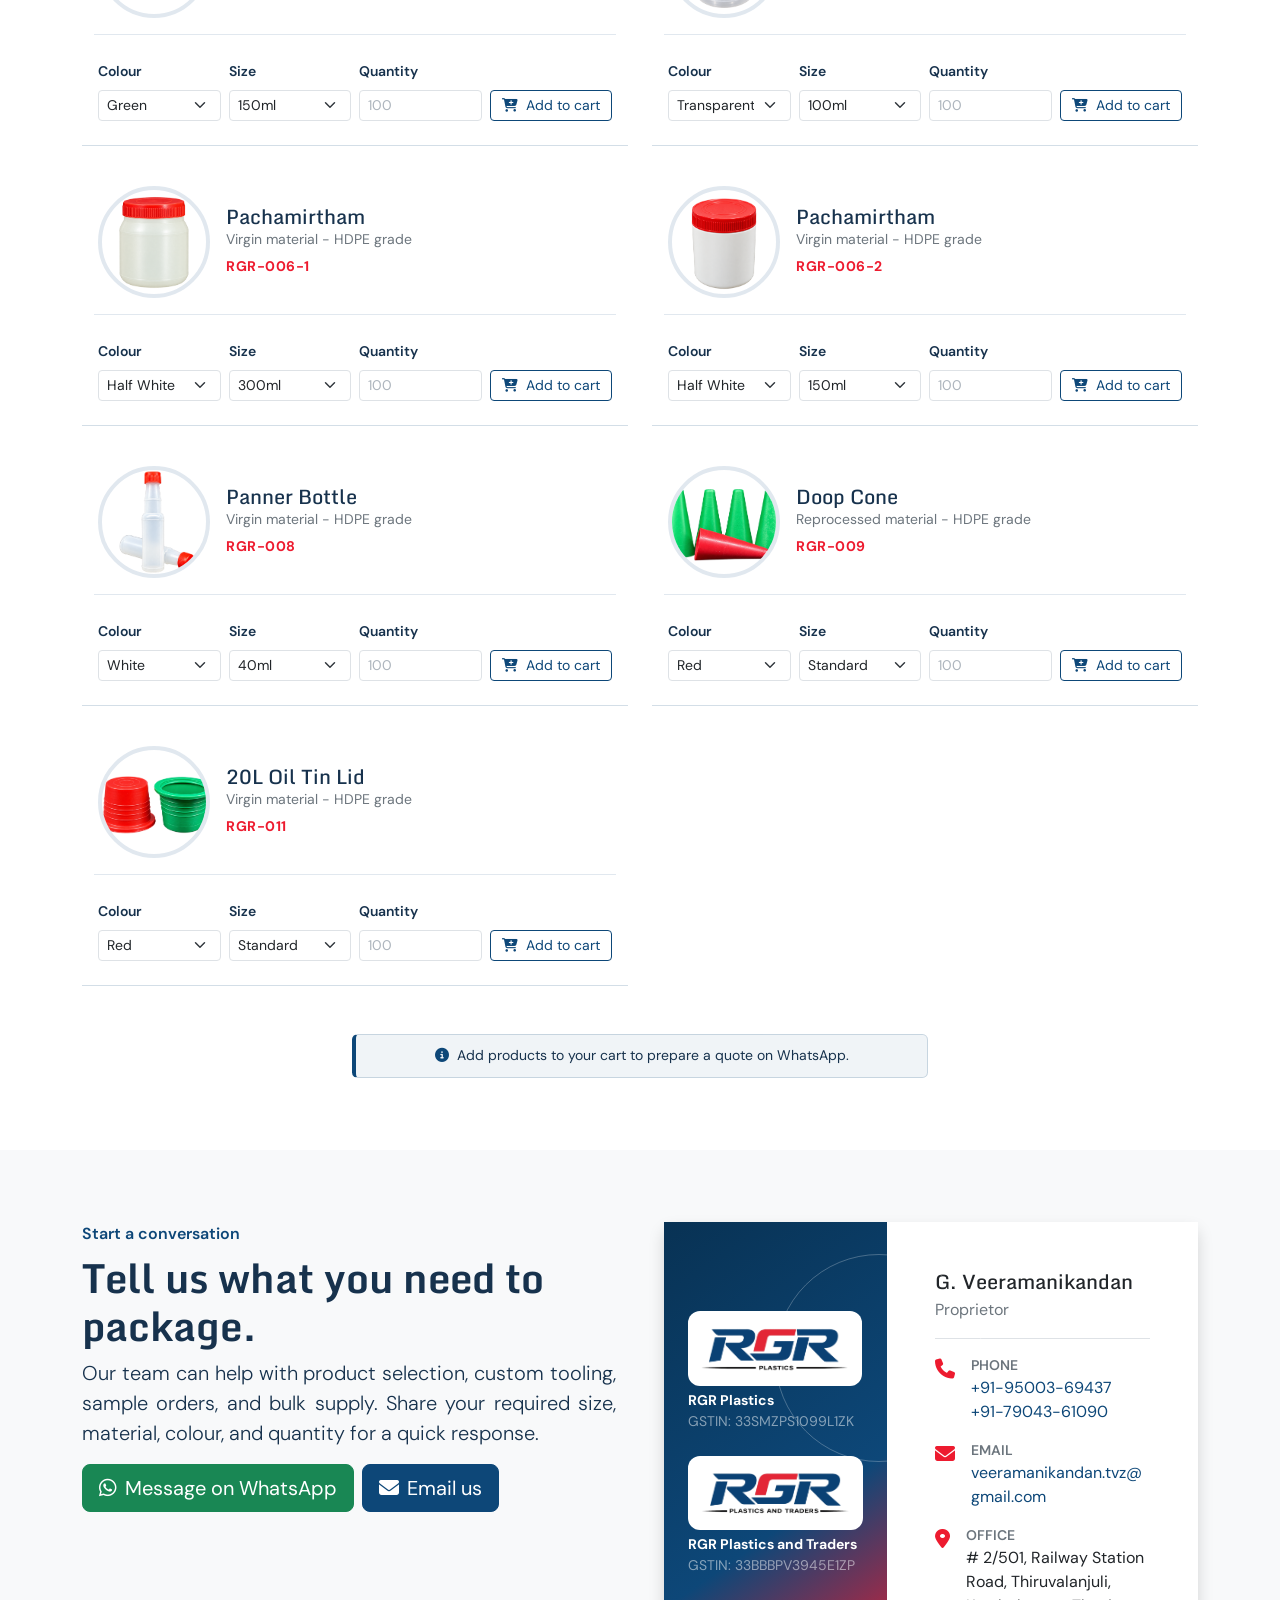
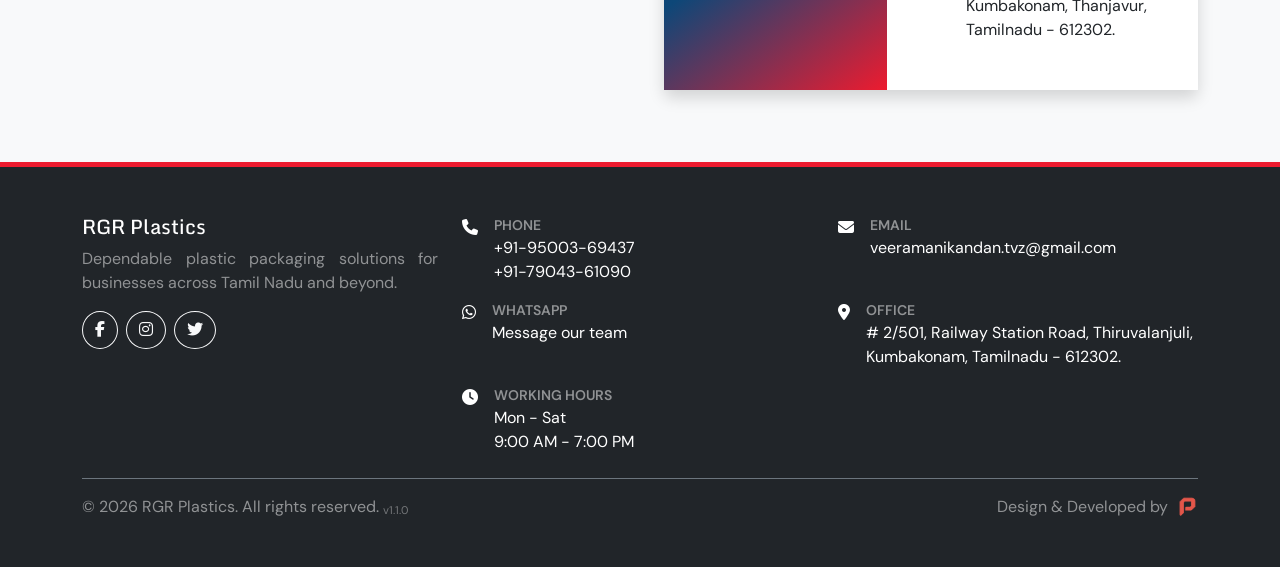
==== commit 063690a5: "removed duplicate" ====
--- a/index.html
+++ b/index.html
@@ -415,7 +415,6 @@
                 </div>
             </div>
             <div class="border-top border-secondary pt-3 d-flex flex-column flex-md-row justify-content-between align-items-center gap-2">
-                <span class="text-white-50">&copy; 2026 RGR Plastics. All rights reserved.</span>
                 <span class="text-white-50">&copy; 2026 RGR Plastics. All rights reserved. <sub class="opacity-75" style="font-size: 0.7em;" id="app-version">v1.1.0</sub></span>
                 <div class="d-flex align-items-center gap-2 text-white-50 flex-wrap justify-content-md-end ms-auto">
                     <span>Design &amp; Developed by</span>
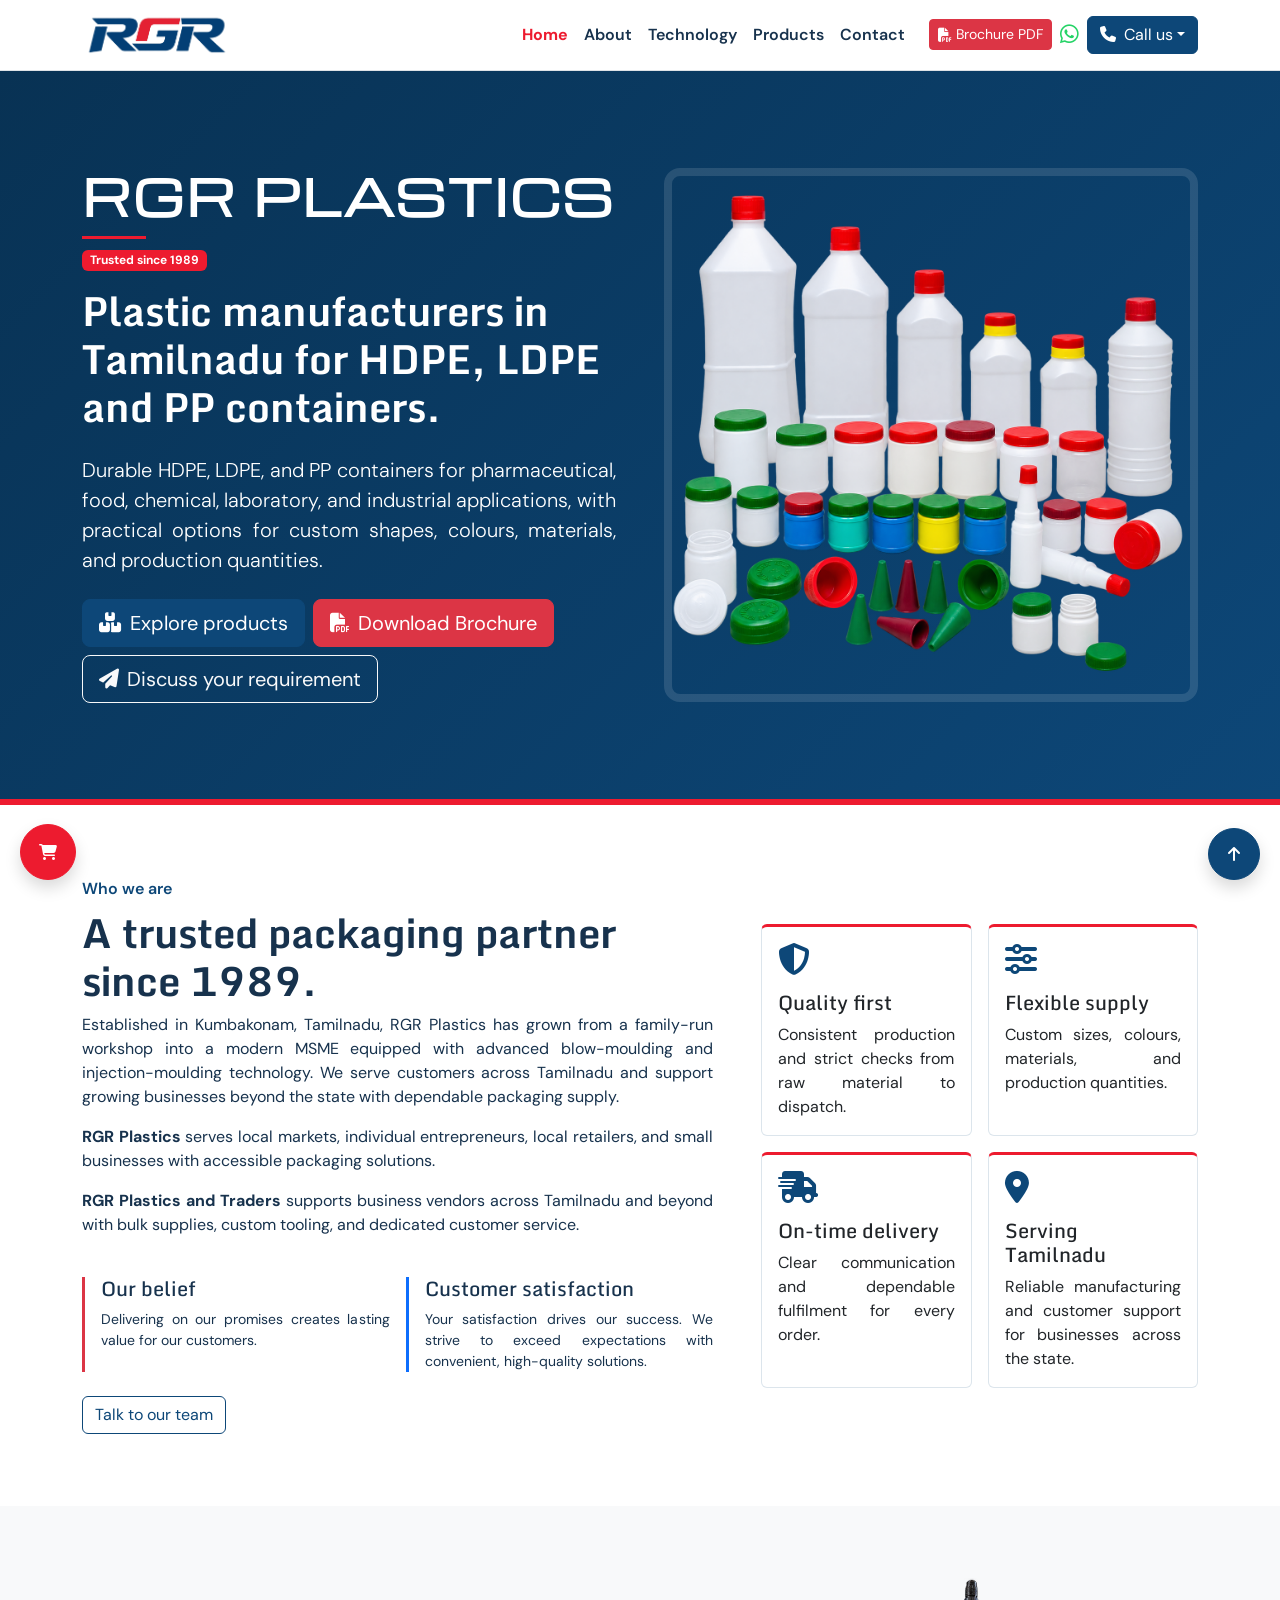
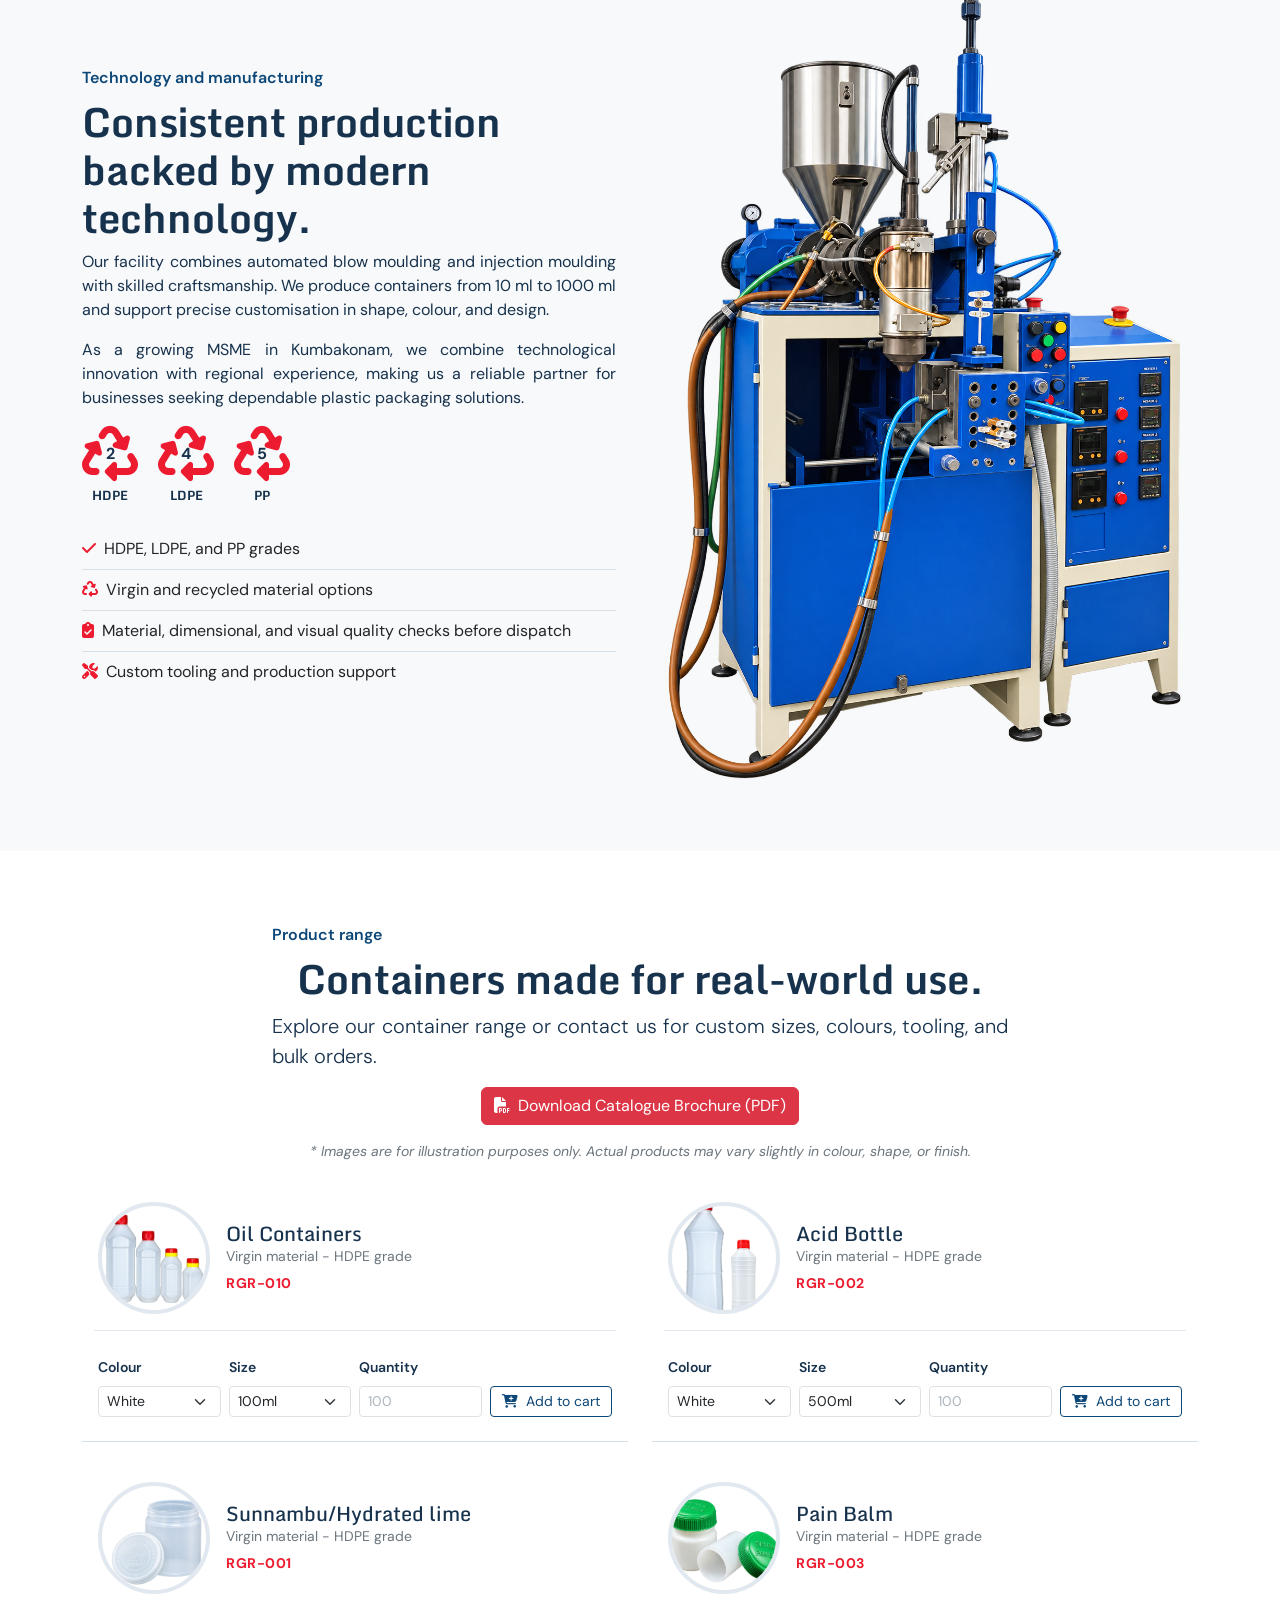
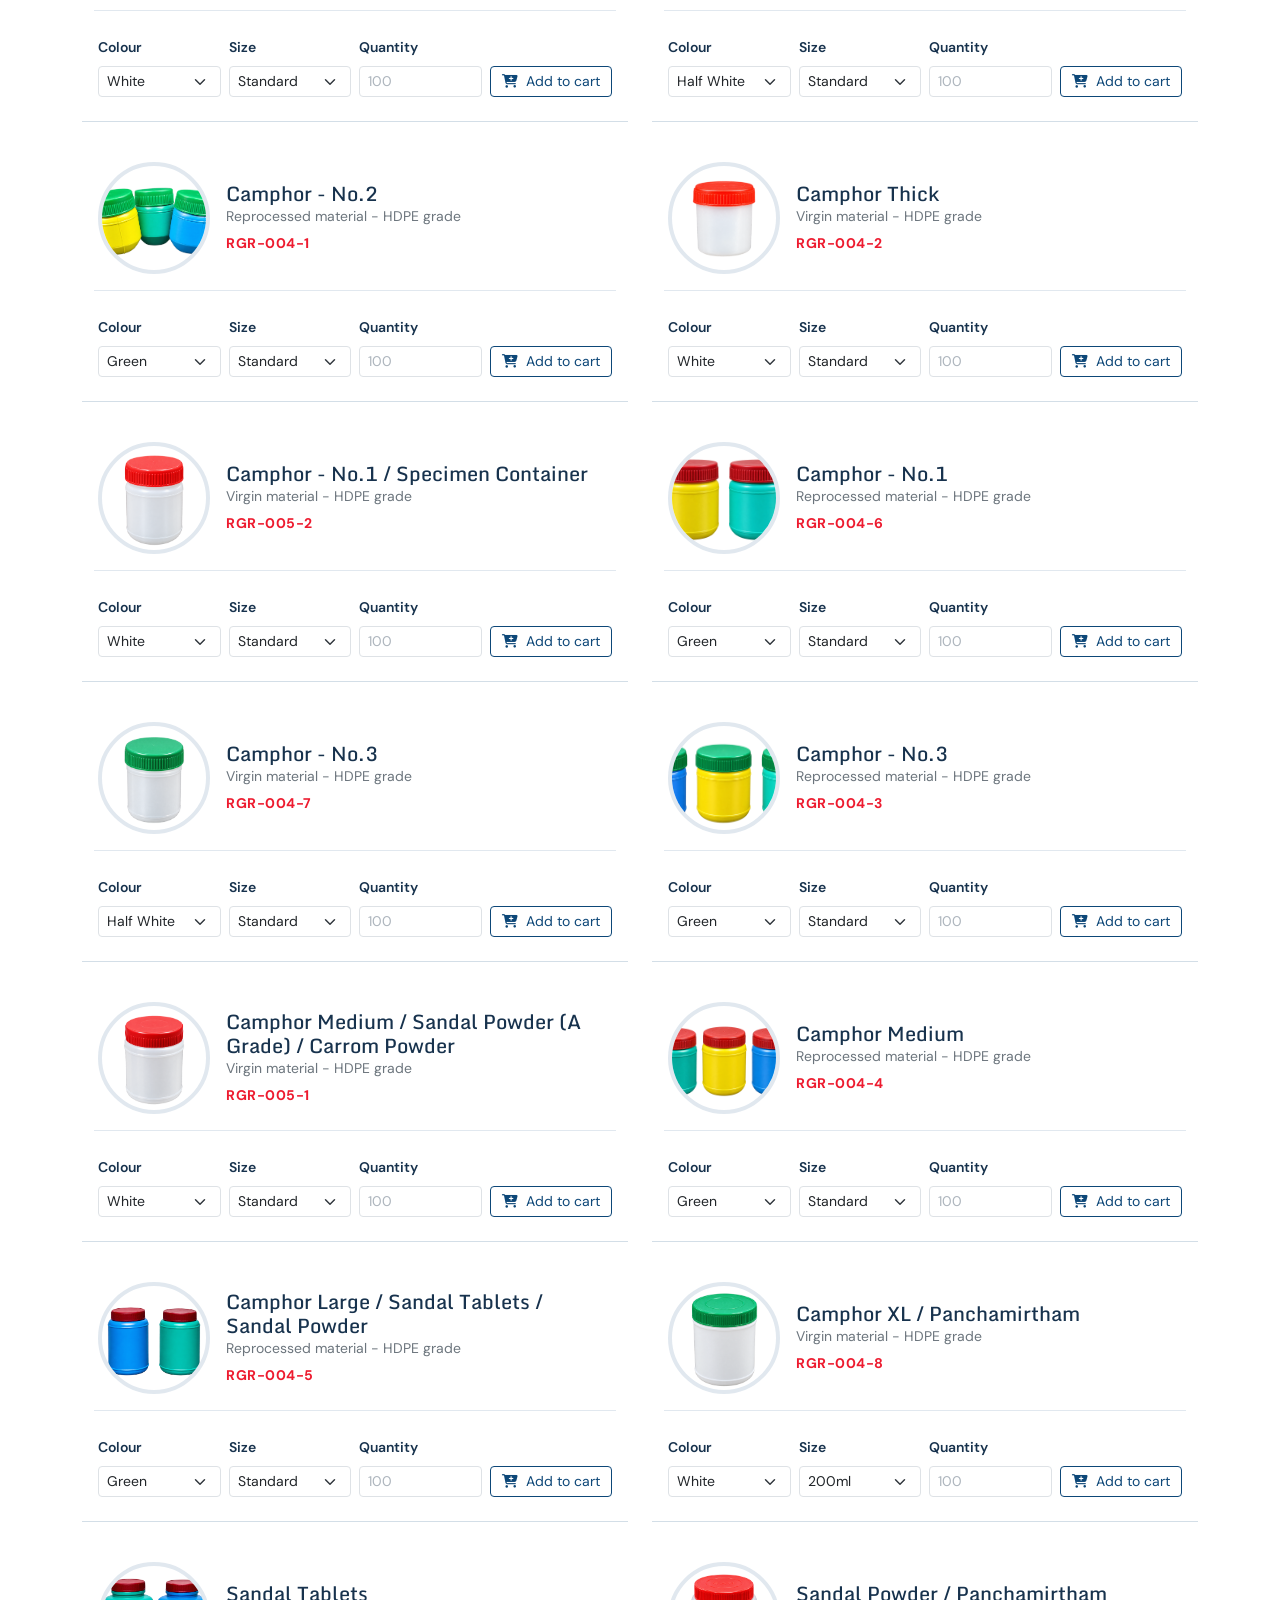
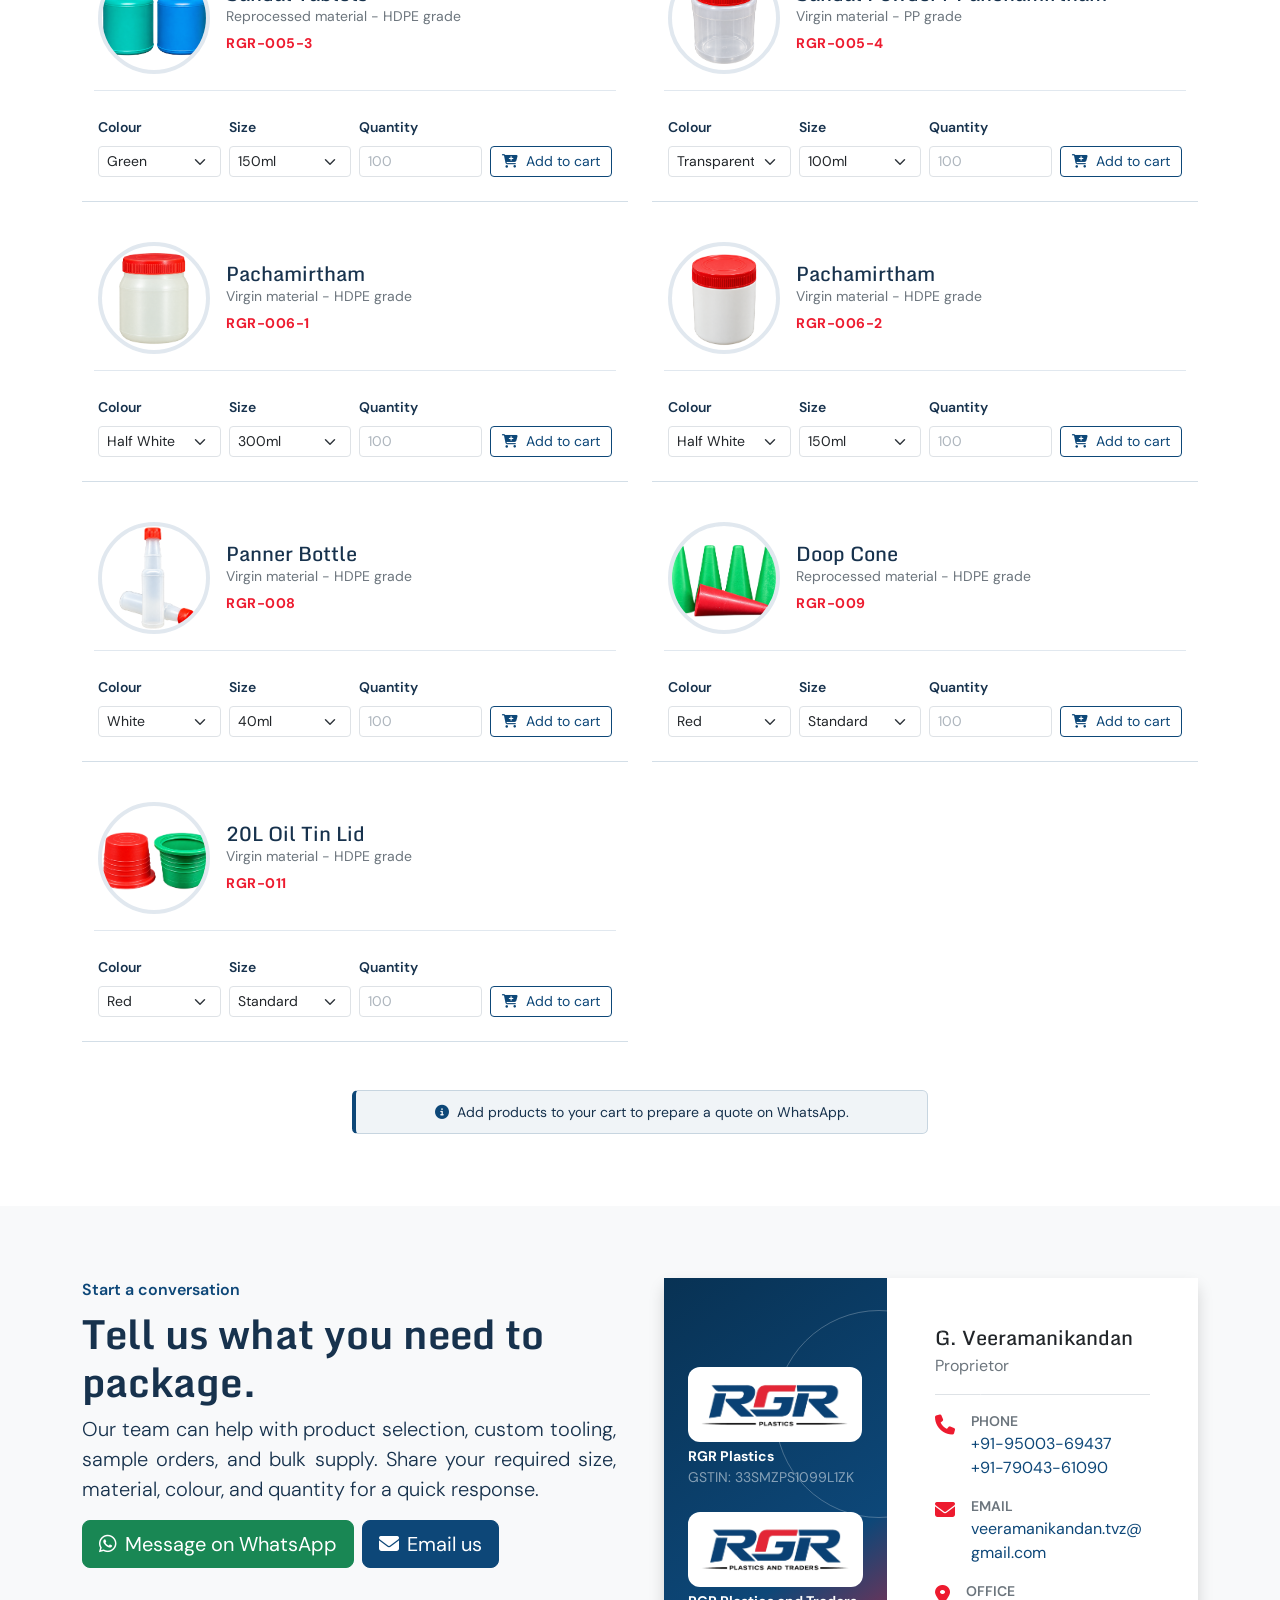
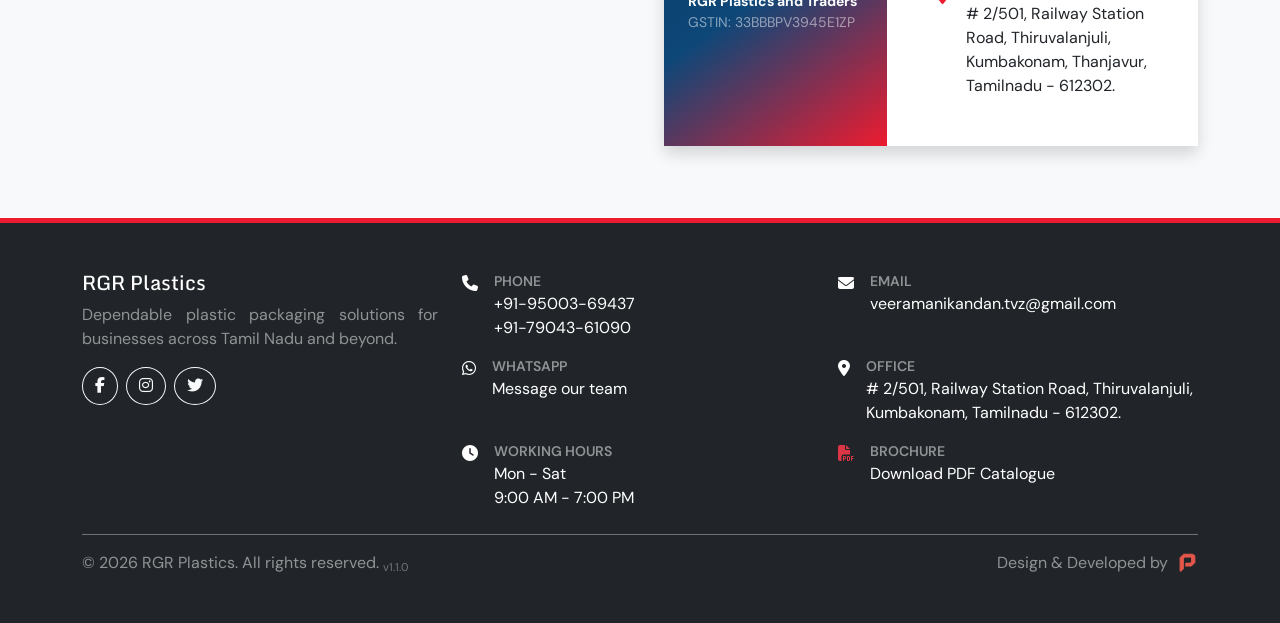
==== commit cb136968: "updated for broucher" ====
--- a/index.html
+++ b/index.html
@@ -94,10 +94,13 @@
                     <li class="nav-item"><a class="nav-link" href="#products">Products</a></li>
                     <li class="nav-item"><a class="nav-link" href="#contact">Contact</a></li>
                 </ul>
-                <a class="whatsapp-nav-link ms-lg-3" href="https://wa.me/919500369437" target="_blank"
+                <a class="btn btn-danger btn-sm ms-lg-3 d-none d-lg-inline-flex align-items-center gap-1" href="assets/brochure.pdf" target="_blank" download="RGR_Plastics_Brochure.pdf" title="Download Brochure PDF">
+                    <i class="fa-solid fa-file-pdf" aria-hidden="true"></i> Brochure PDF
+                </a>
+                <a class="whatsapp-nav-link ms-lg-2" href="https://wa.me/919500369437" target="_blank"
                     rel="noopener noreferrer" aria-label="Message RGR Plastics on WhatsApp"
                     title="Message on WhatsApp"><i class="fa-brands fa-whatsapp" aria-hidden="true"></i></a>
-                <div class="dropdown ms-lg-3">
+                <div class="dropdown ms-lg-2">
                     <button class="btn btn-primary dropdown-toggle" type="button" data-bs-toggle="dropdown"
                         aria-expanded="false"><i class="fa-solid fa-phone me-2" aria-hidden="true"></i>Call us</button>
                     <ul class="dropdown-menu dropdown-menu-end">
@@ -128,6 +131,8 @@
 
                         <div class="d-flex flex-wrap gap-2"><a class="btn btn-primary btn-lg" href="#products"><i
                                     class="fa-solid fa-boxes-stacked me-2" aria-hidden="true"></i>Explore products</a><a
+                                class="btn btn-danger btn-lg" href="assets/brochure.pdf" target="_blank" download="RGR_Plastics_Brochure.pdf"><i
+                                    class="fa-solid fa-file-pdf me-2" aria-hidden="true"></i>Download Brochure</a><a
                                 class="btn btn-outline-light btn-lg" href="#contact"><i
                                     class="fa-solid fa-paper-plane me-2" aria-hidden="true"></i>Discuss your
                                 requirement</a>
@@ -279,6 +284,11 @@
                         <h2 class="display-6 fw-bold">Containers made for real-world use.</h2>
                         <p class="lead">Explore our container range or contact us for custom sizes, colours, tooling,
                             and bulk orders.</p>
+                        <div class="mt-3 mb-3 d-flex flex-wrap justify-content-center gap-2">
+                            <a class="btn btn-danger" href="assets/brochure.pdf" target="_blank" download="RGR_Plastics_Brochure.pdf">
+                                <i class="fa-solid fa-file-pdf me-2" aria-hidden="true"></i>Download Catalogue Brochure (PDF)
+                            </a>
+                        </div>
                         <p class="small text-secondary fst-italic text-center mb-0">* Images are for illustration
                             purposes only.
                             Actual
@@ -411,6 +421,9 @@
                                     aria-hidden="true"></i><span><small
                                         class="d-block text-white-50 text-uppercase fw-semibold">Working Hours</small>Mon - Sat<br>9:00 AM - 7:00 PM</span></div>
                         </div>
+                        <div class="col"><a class="text-decoration-none d-flex gap-3" href="assets/brochure.pdf" target="_blank" download="RGR_Plastics_Brochure.pdf"><i class="fa-solid fa-file-pdf mt-1 text-danger"
+                                    aria-hidden="true"></i><span><small
+                                        class="d-block text-white-50 text-uppercase fw-semibold">Brochure</small>Download PDF Catalogue</span></a></div>
                     </div>
                 </div>
             </div>
@@ -426,7 +439,7 @@
         </div>
     </footer>
 
-    <button id="cart-toggle" class="cart-float btn btn-primary shadow d-none" type="button" data-bs-toggle="offcanvas"
+    <button id="cart-toggle" class="cart-float btn btn-primary shadow" type="button" data-bs-toggle="offcanvas"
         data-bs-target="#cart-panel" aria-controls="cart-panel" aria-label="Open quote cart">
         <i class="fa-solid fa-cart-shopping" aria-hidden="true"></i><span id="cart-count" class="cart-count">0</span>
     </button>
--- a/css/theme.css
+++ b/css/theme.css
@@ -314,6 +314,10 @@
   z-index: 1080;
 }
 
+#cart-toggle {
+  display: none !important;
+}
+
 .cart-count {
   background-color: var(--rgr-red);
   border: 2px solid #fff;
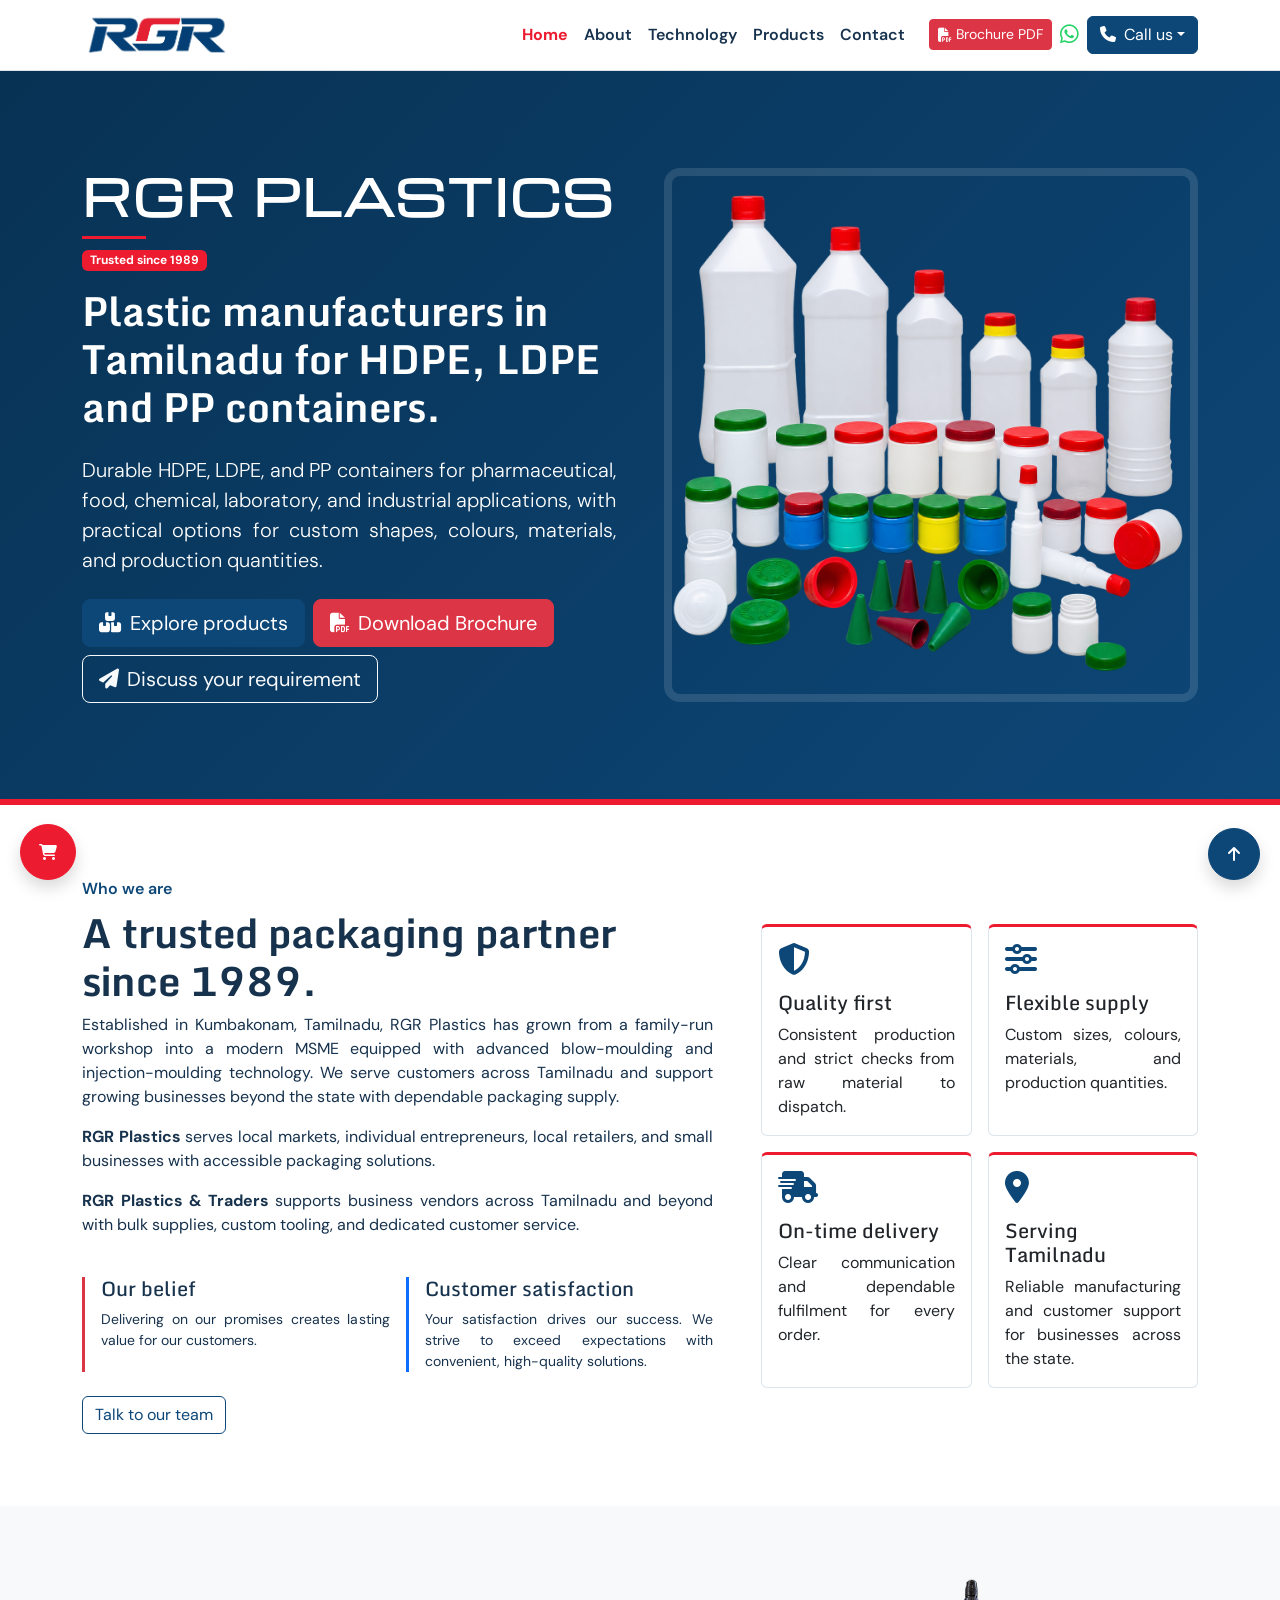
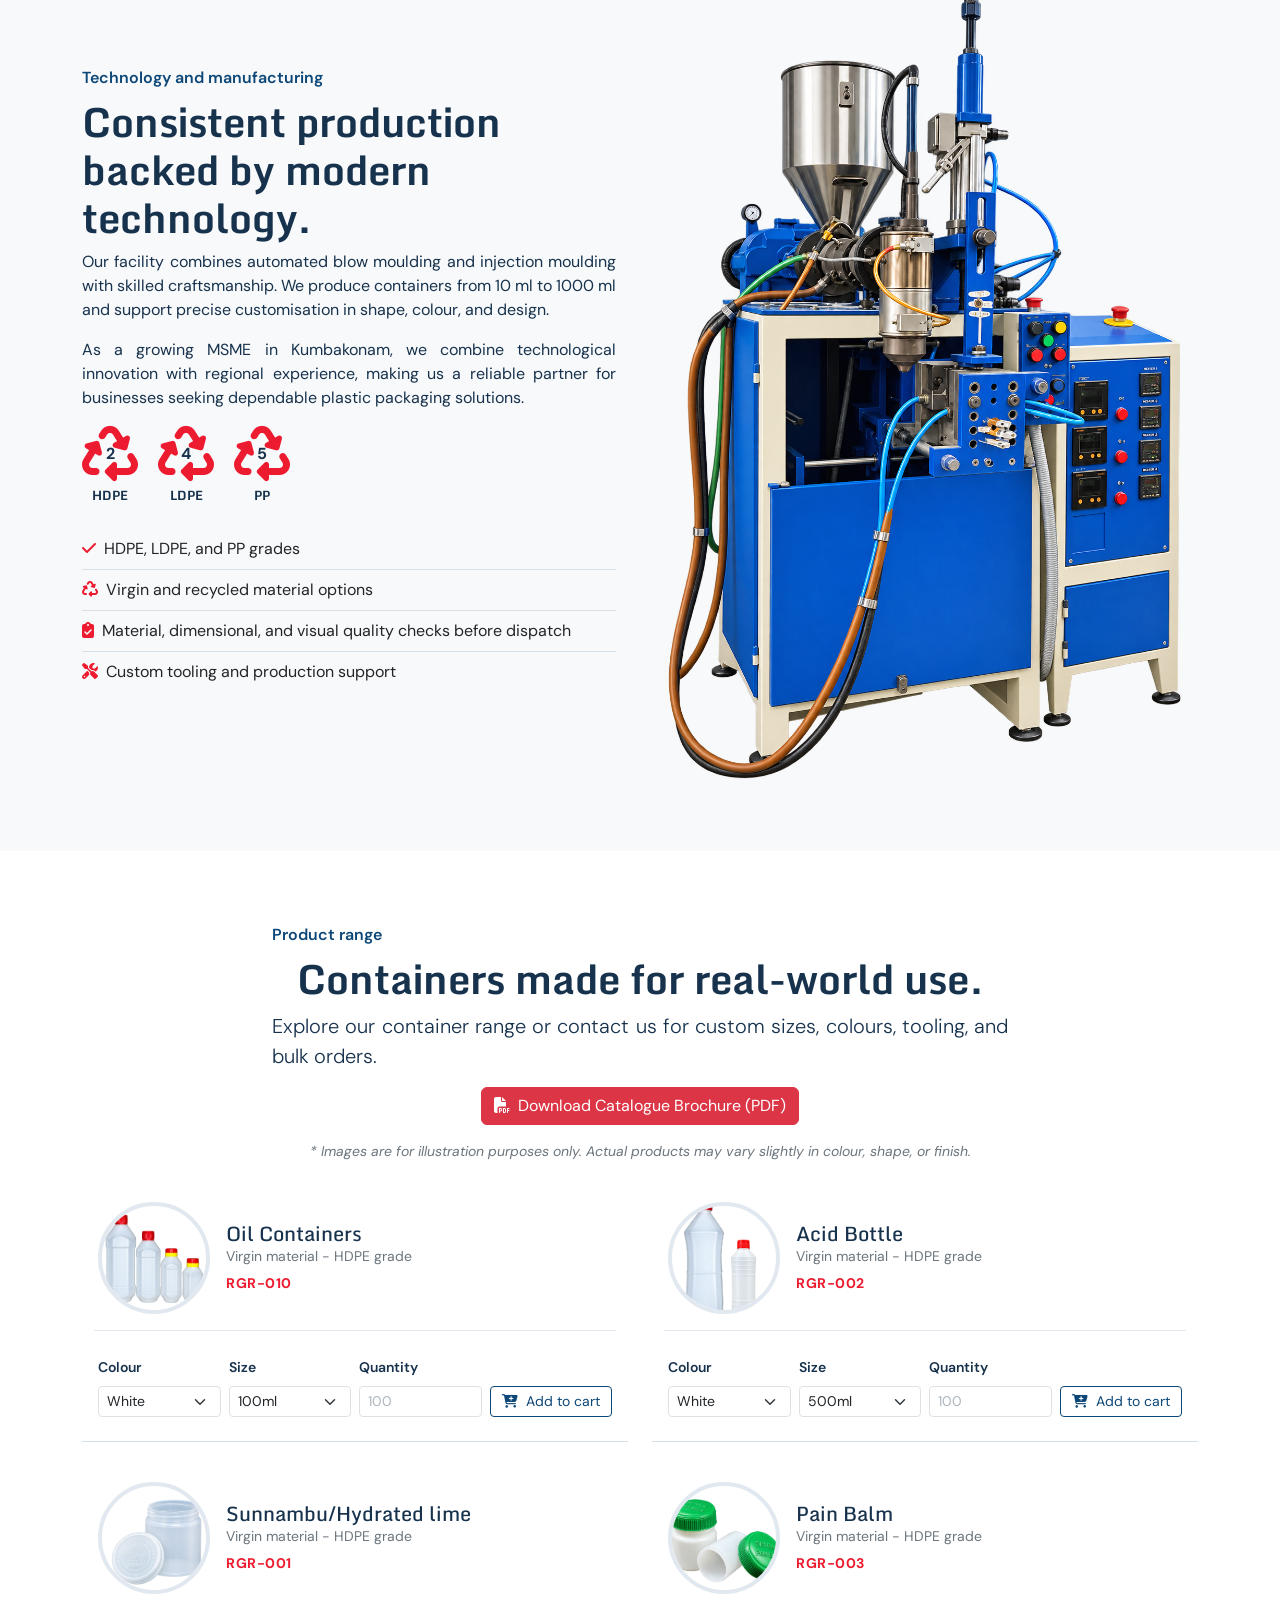
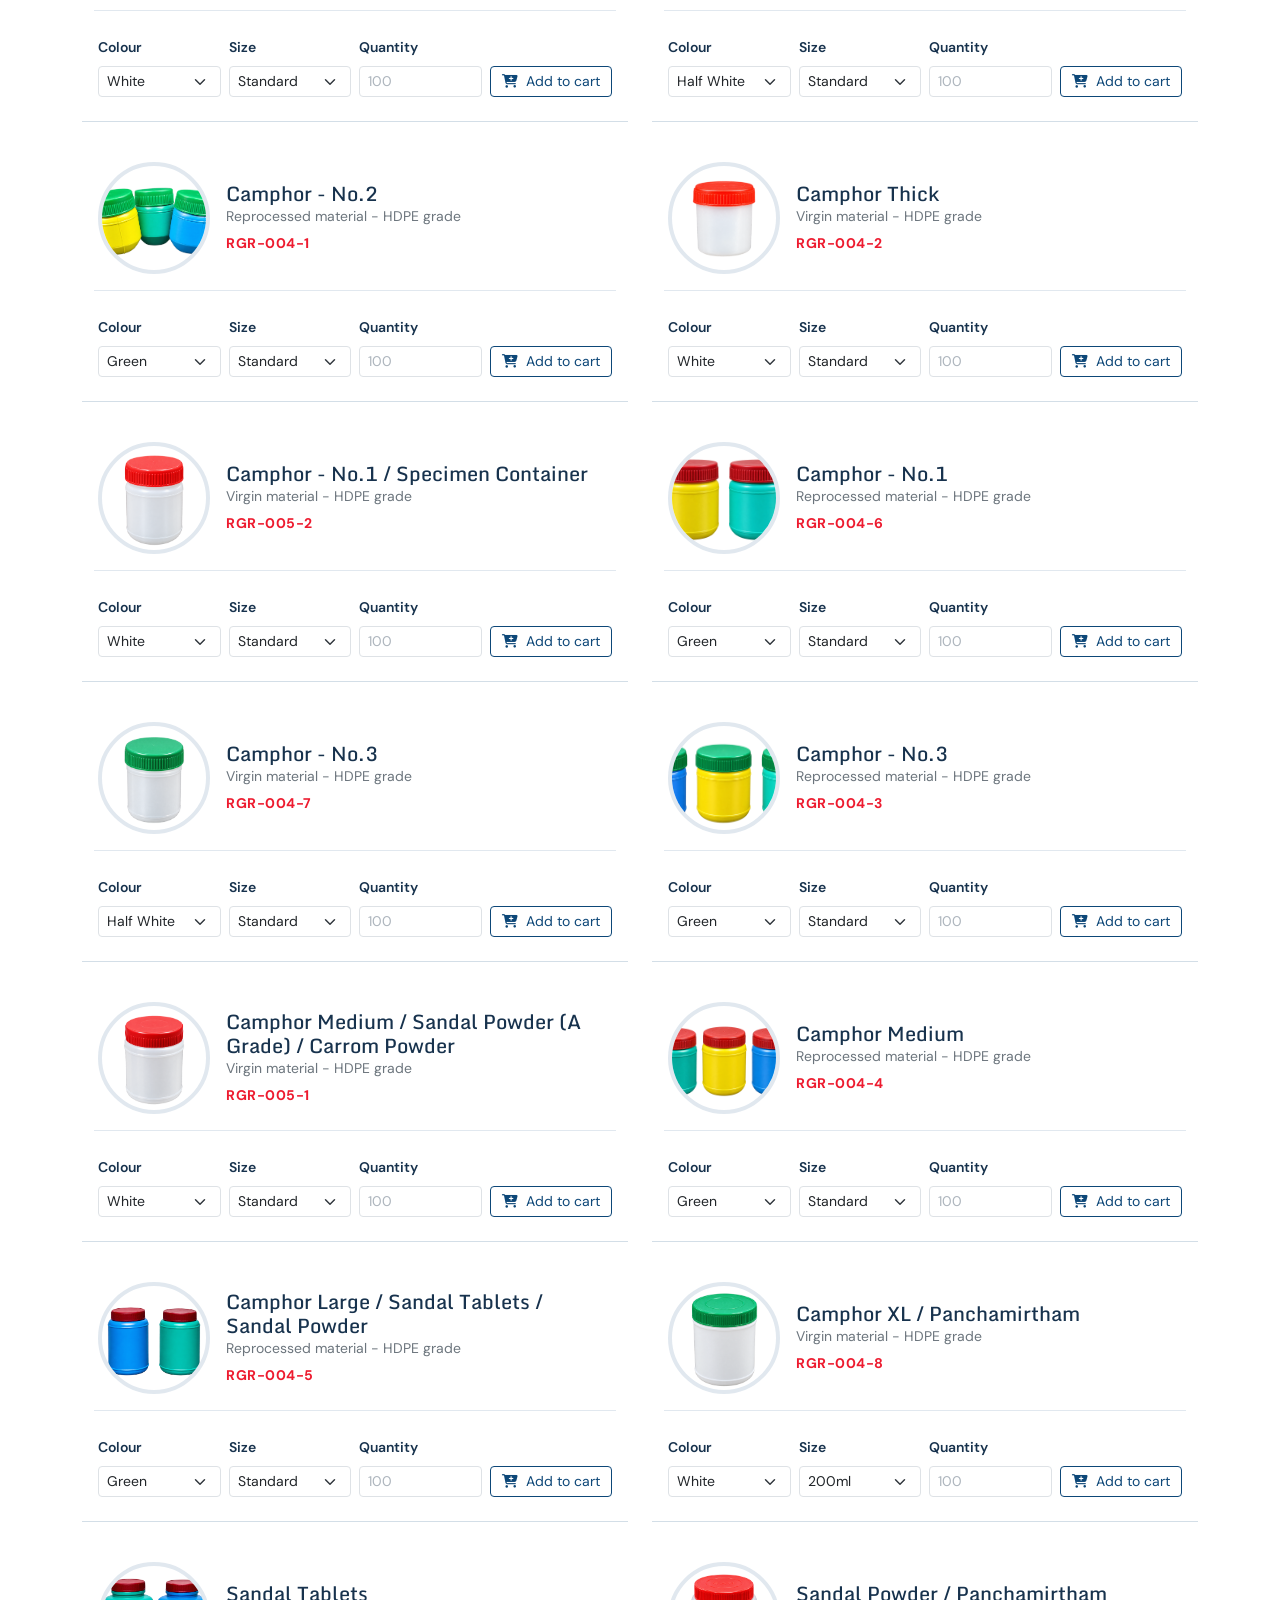
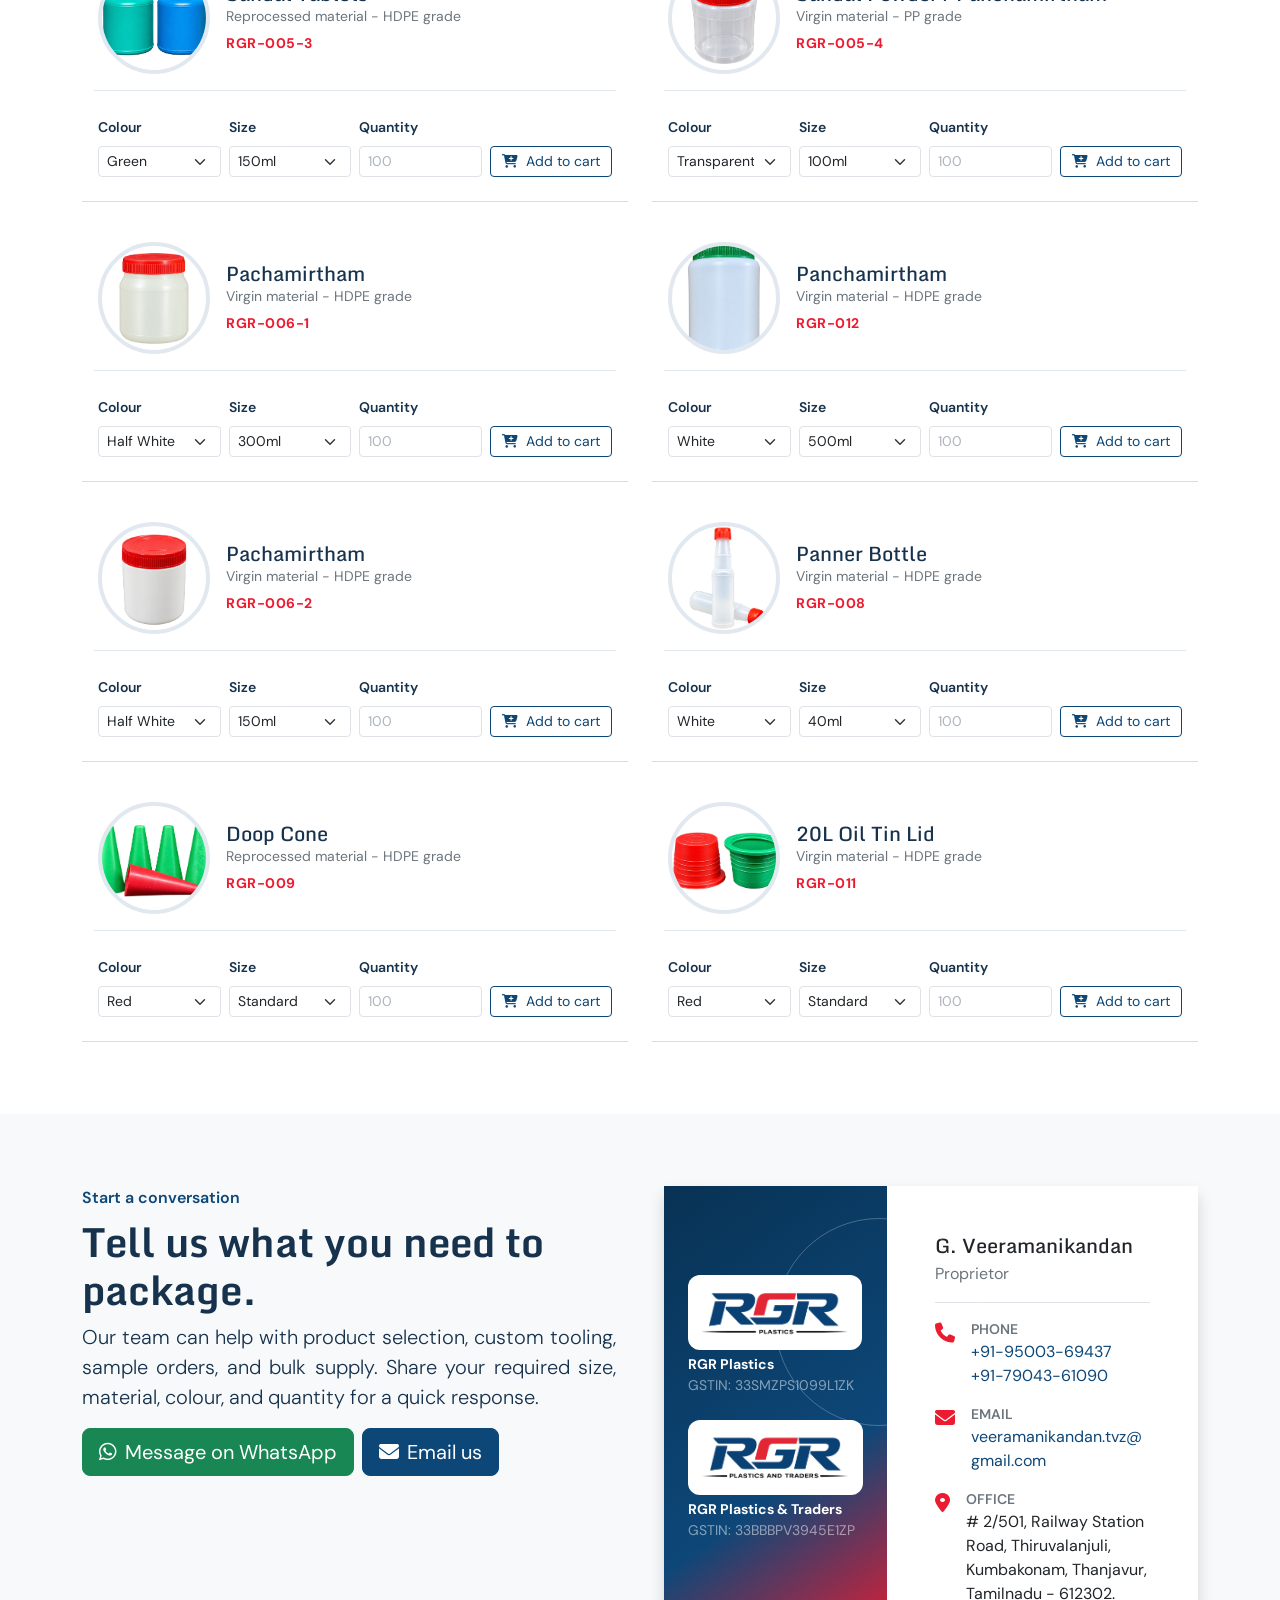
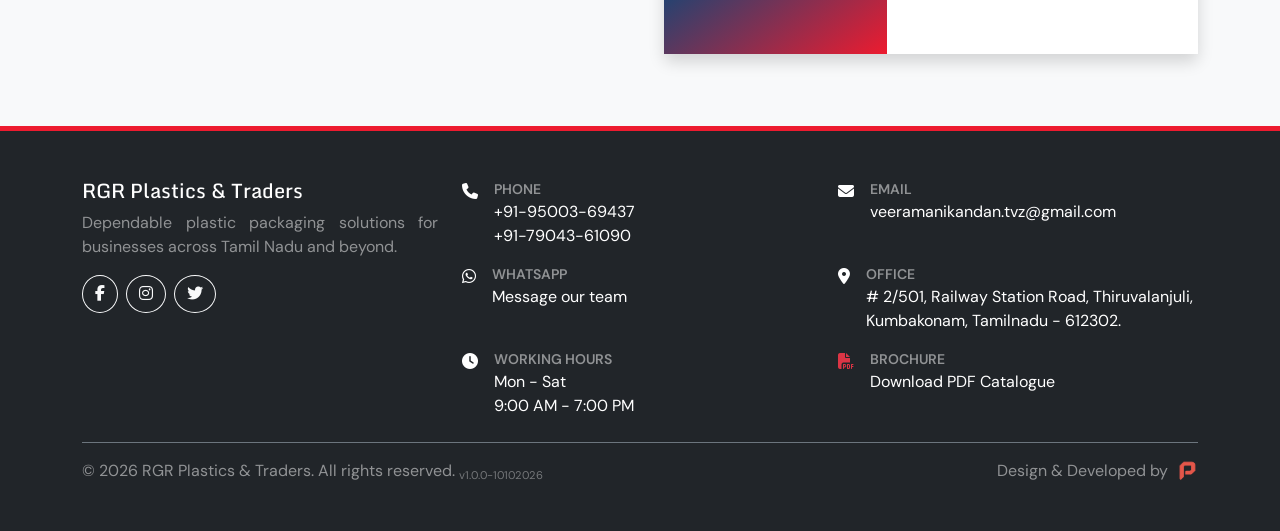
==== commit 53fe66a5: "latest brochure added" ====
--- a/index.html
+++ b/index.html
@@ -5,7 +5,7 @@
     <meta charset="utf-8">
     <meta name="viewport" content="width=device-width, initial-scale=1">
     <meta name="description"
-        content="RGR Plastics is a trusted plastic manufacturer in Tamilnadu, producing HDPE, LDPE, and PP containers for pharmaceutical, food, chemical, and industrial applications.">
+        content="RGR Plastics & Traders is a trusted plastic manufacturer in Tamilnadu, producing HDPE, LDPE, and PP containers for pharmaceutical, food, chemical, and industrial applications.">
     <meta name="author" content="RGR Plastics">
     <meta name="robots" content="index, follow">
     <link rel="canonical" href="https://rgrplastics.in/">
@@ -97,8 +97,8 @@
                 <a class="btn btn-danger btn-sm ms-lg-3 d-none d-lg-inline-flex align-items-center gap-1" href="assets/brochure.pdf" target="_blank" download="RGR_Plastics_Brochure.pdf" title="Download Brochure PDF">
                     <i class="fa-solid fa-file-pdf" aria-hidden="true"></i> Brochure PDF
                 </a>
-                <a class="whatsapp-nav-link ms-lg-2" href="https://wa.me/919500369437" target="_blank"
-                    rel="noopener noreferrer" aria-label="Message RGR Plastics on WhatsApp"
+                <a class="whatsapp-nav-link ms-lg-2" href="https://wa.me/919500369437?text=Hi%20RGR%20Plastics,%20I%20saw%20your%20products%20and%20would%20like%20to%20enquire%20about%20your%20products." target="_blank"
+                    rel="noopener noreferrer" aria-label="Message RGR Plastics & Traderson WhatsApp"
                     title="Message on WhatsApp"><i class="fa-brands fa-whatsapp" aria-hidden="true"></i></a>
                 <div class="dropdown ms-lg-2">
                     <button class="btn btn-primary dropdown-toggle" type="button" data-bs-toggle="dropdown"
@@ -139,7 +139,7 @@
                         </div>
                     </div>
                     <div class="col-lg-6 text-center"><img class="img-fluid rounded-4" src="img/rgr/homepage.png"
-                            alt="RGR Plastics manufacturing facility and products" width="600" height="400"
+                            alt="RGR Plastics & Traders manufacturing facility and products" width="600" height="400"
                             fetchpriority="high"></div>
                 </div>
             </div>
@@ -158,7 +158,7 @@
                         <p><strong>RGR Plastics</strong> serves local markets, individual entrepreneurs, local
                             retailers,
                             and small businesses with accessible packaging solutions. </p>
-                        <p><strong>RGR Plastics and
+                        <p><strong>RGR Plastics &
                                 Traders</strong> supports business vendors across Tamilnadu and beyond with bulk
                             supplies, custom tooling, and dedicated customer service.</p>
                         <div class="row g-3 mt-4 mb-4">
@@ -230,7 +230,7 @@
             <div class="container py-4">
                 <div class="row g-5 align-items-center">
                     <div class="col-lg-6 order-lg-2"><img class="img-fluid rounded-4" src="img/rgr/technology.png"
-                            alt="Plastic container manufacturing machine at RGR Plastics" width="600" height="450"
+                            alt="Plastic container manufacturing machine at RGR Plastics & Traders" width="600" height="450"
                             loading="lazy"></div>
                     <div class="col-lg-6 order-lg-1">
                         <p class="text-primary fw-semibold mb-2">Technology and manufacturing</p>
@@ -295,10 +295,10 @@
                             products may vary slightly in colour, shape, or finish.</p>
                     </div>
                 </div>
-                <div id="product-grid" class="row row-cols-1 row-cols-lg-2 g-4" aria-label="Product catalogue"></div>
-                <p class="product-quote-note small text-center mt-5 mb-0" role="note"><i
+                <div id="product-grid" class="row row-cols-1 row-cols-md-2 g-4" aria-label="Product catalogue"></div>
+                <!-- <p class="product-quote-note small text-center mt-5 mb-0" role="note"><i
                         class="fa-solid fa-circle-info me-2" aria-hidden="true"></i>Add products to your cart to
-                    prepare a quote on WhatsApp.</p>
+                    prepare a quote on WhatsApp.</p> -->
             </div>
         </section>
 
@@ -312,7 +312,7 @@
                             bulk supply. Share your required size, material, colour, and quantity for a quick response.
                         </p>
                         <div class="d-flex flex-wrap gap-2"><a class="btn btn-success btn-lg"
-                                href="https://wa.me/919500369437?text=Hi" target="_blank" rel="noopener noreferrer"><i
+                                href="https://wa.me/919500369437?text=Hi%20RGR%20Plastics,%20I%20saw%20your%20products%20and%20would%20like%20to%20enquire%20about%20your%20products." target="_blank" rel="noopener noreferrer"><i
                                     class="fa-brands fa-whatsapp me-2" aria-hidden="true"></i>Message on WhatsApp</a><a
                                 class="btn btn-primary btn-lg" href="mailto:veeramanikandan.tvz@gmail.com"><i
                                     class="fa-solid fa-envelope me-2" aria-hidden="true"></i>Email us</a></div>
@@ -327,8 +327,8 @@
                                         <p class="mb-4"><strong class="text-white d-block">RGR Plastics</strong>GSTIN:
                                             33SMZPS1099L1ZK</p>
                                         <img class="vcard-logo img-fluid mb-1" src="img/rgr/logo-pt.png"
-                                            alt="RGR Plastics and Traders">
-                                        <p class="mb-4"><strong class="text-white d-block">RGR Plastics and
+                                            alt="RGR Plastics & Traders">
+                                        <p class="mb-4"><strong class="text-white d-block">RGR Plastics &
                                                 Traders</strong>GSTIN: 33BBBPV3945E1ZP</p>
                                     </div>
                                 </div>
@@ -373,20 +373,20 @@
         <div class="container">
             <div class="row g-4 mb-4">
                 <div class="col-lg-4">
-                    <h2 class="h5 mb-2">RGR Plastics</h2>
+                    <h2 class="h5 mb-2">RGR Plastics & Traders</h2>
                     <p class="text-white-50 mb-0">Dependable plastic packaging solutions for businesses across Tamil
                         Nadu and beyond.</p>
                     <div class="footer-social d-flex gap-2 mt-3" aria-label="Social media links">
                         <a class="btn btn-outline-light rounded-circle"
                             href="https://www.facebook.com/rgrplasticsandtraders" target="_blank"
-                            rel="noopener noreferrer" aria-label="RGR Plastics on Facebook" title="Facebook"><i
+                            rel="noopener noreferrer" aria-label="RGR Plastics & Traders on Facebook" title="Facebook"><i
                                 class="fa-brands fa-facebook-f" aria-hidden="true"></i></a>
                         <a class="btn btn-outline-light rounded-circle"
                             href="https://www.instagram.com/rgrplasticsandtraders" target="_blank"
-                            rel="noopener noreferrer" aria-label="RGR Plastics on Instagram" title="Instagram"><i
+                            rel="noopener noreferrer" aria-label="RGR Plastics & Traders on Instagram" title="Instagram"><i
                                 class="fa-brands fa-instagram" aria-hidden="true"></i></a>
                         <a class="btn btn-outline-light rounded-circle" href="https://twitter.com/rgrplasticsandtraders"
-                            target="_blank" rel="noopener noreferrer" aria-label="RGR Plastics on Twitter"
+                            target="_blank" rel="noopener noreferrer" aria-label="RGR Plastics & Traders on Twitter"
                             title="Twitter"><i class="fa-brands fa-twitter" aria-hidden="true"></i></a>
                     </div>
                 </div>
@@ -405,7 +405,7 @@
                                     aria-hidden="true"></i><span><small
                                         class="d-block text-white-50 text-uppercase fw-semibold">Email</small><span
                                         class="text-break">veeramanikandan.tvz@gmail.com</span></span></a></div>
-                        <div class="col"><a class="text-decoration-none d-flex gap-3" href="https://wa.me/919500369437"
+                        <div class="col"><a class="text-decoration-none d-flex gap-3" href="https://wa.me/919500369437?text=Hi%20RGR%20Plastics,%20I%20saw%20your%20products%20and%20would%20like%20to%20enquire%20about%20your%20products."
                                 target="_blank" rel="noopener noreferrer"><i class="fa-brands fa-whatsapp mt-1"
                                     aria-hidden="true"></i><span><small
                                         class="d-block text-white-50 text-uppercase fw-semibold">WhatsApp</small>Message
@@ -428,7 +428,7 @@
                 </div>
             </div>
             <div class="border-top border-secondary pt-3 d-flex flex-column flex-md-row justify-content-between align-items-center gap-2">
-                <span class="text-white-50">&copy; 2026 RGR Plastics. All rights reserved. <sub class="opacity-75" style="font-size: 0.7em;" id="app-version">v1.1.0</sub></span>
+                <span class="text-white-50">&copy; 2026 RGR Plastics & Traders. All rights reserved. <sub class="opacity-75" style="font-size: 0.7em;" id="app-version"></sub></span>
                 <div class="d-flex align-items-center gap-2 text-white-50 flex-wrap justify-content-md-end ms-auto">
                     <span>Design &amp; Developed by</span>
                     <a class="d-inline-flex align-items-center gap-2 link-light text-decoration-none fw-semibold" href="https://prabhuprabhakaran.info" target="_blank" rel="noopener noreferrer">
@@ -478,7 +478,7 @@
             <div class="border-top pt-3">
                 <button id="request-quote" class="btn btn-success w-100" type="button"><i
                         class="fa-brands fa-whatsapp me-2" aria-hidden="true"></i>Request Quote</button>
-                <p class="small text-secondary mt-2 mb-0">Your selected items will be sent to RGR Plastics on WhatsApp.
+                <p class="small text-secondary mt-2 mb-0">Your selected items will be sent to RGR Plastics & Traders on WhatsApp.
                 </p>
             </div>
         </div>
@@ -621,7 +621,7 @@
             <div id="enquiry-step-success" class="d-none text-center my-auto">
                 <i class="fa-solid fa-circle-check text-success display-5 mb-3" aria-hidden="true"></i>
                 <h3 class="h5">Thank you, <span id="enquiry-success-name"></span>!</h3>
-                <p class="text-secondary small mb-3">Your enquiry has been sent to the RGR Plastics team. Our team will
+                <p class="text-secondary small mb-3">Your enquiry has been sent to the RGR Plastics & Traders team. Our team will
                     contact you within 1-2 business days.</p>
                 <p class="small text-secondary mb-1">Your enquiry ID</p>
                 <p class="fw-bold fs-5 text-primary" id="enquiry-id-display"></p>
@@ -674,4 +674,4 @@
     <script src="js/quotation.js"></script>
 </body>
 
-</html>+</html>
--- a/css/theme.css
+++ b/css/theme.css
@@ -461,8 +461,7 @@
 
   .product-card {
     align-items: flex-start !important;
-    padding-left: 0.25rem;
-    padding-right: 0.25rem;
+    padding: 0.75rem !important;
   }
 
   .vcard-profile {
@@ -470,8 +469,8 @@
   }
 
   .product-card-image {
-    height: 88px;
-    width: 88px;
+    height: 56px;
+    width: 56px;
   }
 
   .product-card > div {
@@ -480,11 +479,42 @@
 
   .product-card .d-flex.align-items-center {
     align-items: flex-start !important;
-    flex-wrap: wrap;
+    flex-direction: row;
+    flex-wrap: nowrap;
   }
 
   .product-card h3 {
     font-size: 1rem;
+  }
+
+  #product-grid > .col {
+    min-width: 0;
+  }
+
+  .product-quote-form {
+    margin-left: 0;
+    margin-right: 0;
+  }
+
+  .product-quote-form > [class*="col-"] {
+    padding-left: calc(var(--bs-gutter-x) * 0.5);
+    padding-right: calc(var(--bs-gutter-x) * 0.5);
+  }
+
+  .product-quote-form > .col-6 {
+    width: 50%;
+  }
+
+  .product-quote-form > .col-12 {
+    width: 100%;
+  }
+
+  .product-quote-form .form-control,
+  .product-quote-form .form-select {
+    font-size: 0.75rem;
+    min-width: 0;
+    padding-left: 0.35rem;
+    padding-right: 0.35rem;
   }
 
   .cart-float {
@@ -547,4 +577,4 @@
     padding-bottom: 3rem !important;
     padding-top: 3rem !important;
   }
-}+}
